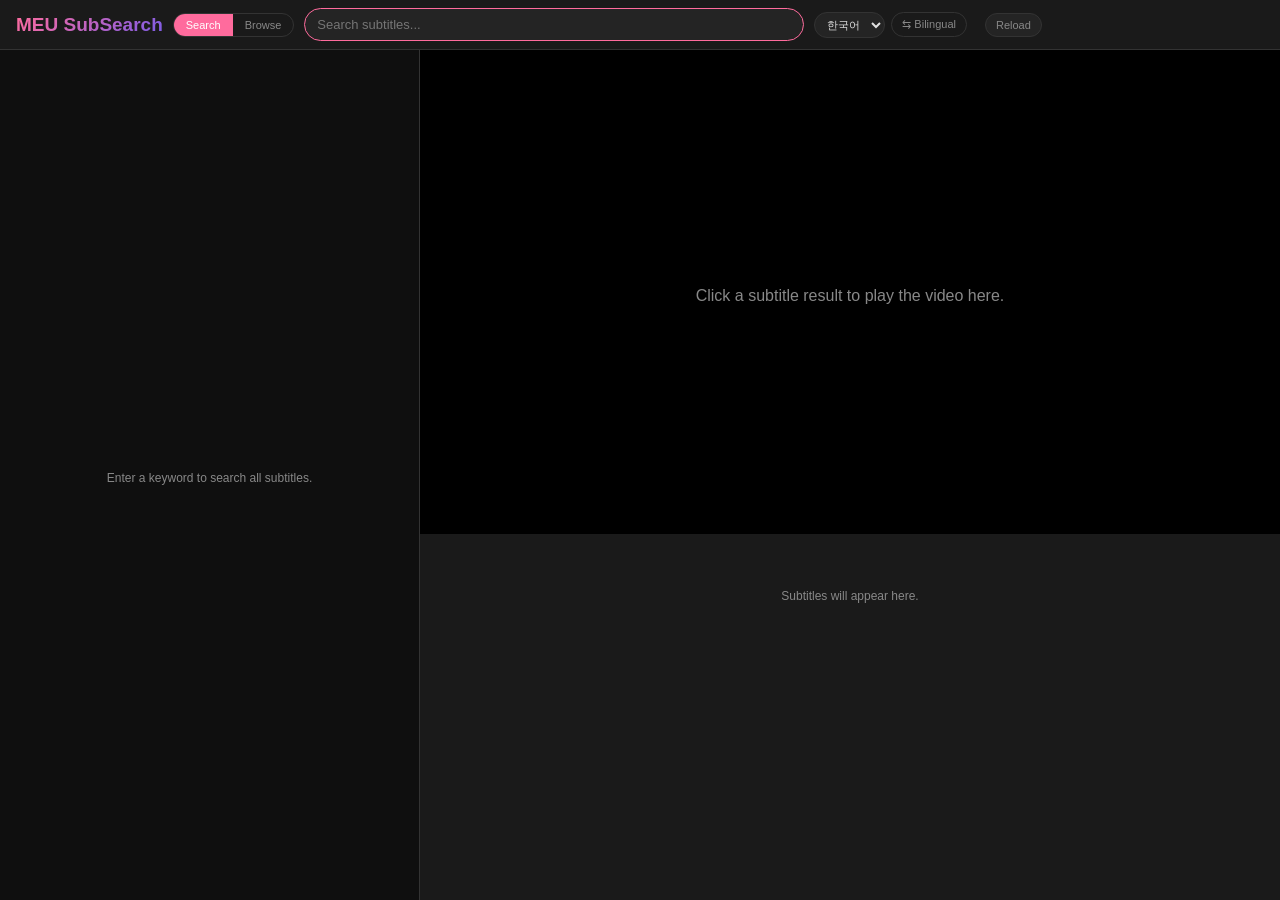
==== index.html @ 916ced96 "更新主项目" ====
<!DOCTYPE html>
<html lang="ko">
<head>
<meta charset="UTF-8">
<meta name="viewport" content="width=device-width, initial-scale=1.0">
<title>MEU Live Subtitle Search</title>
<style>
/* ===== Reset & Base ===== */
*,*::before,*::after{box-sizing:border-box;margin:0;padding:0}
:root{
  --bg:#0f0f0f;--surface:#1a1a1a;--surface2:#242424;
  --border:#333;--text:#e0e0e0;--text-dim:#888;
  --accent:#ff6b9d;--accent2:#7c5ce7;--accent3:#e74c3c;
  --highlight:rgba(255,107,157,0.35);--highlight-current:rgba(124,92,231,0.4);
  --font:-apple-system,BlinkMacSystemFont,'Segoe UI','Noto Sans KR',sans-serif;
}
html,body{height:100%;overflow:hidden}
body{font-family:var(--font);background:var(--bg);color:var(--text);display:flex;flex-direction:column}

/* ===== Header ===== */
.header{
  background:var(--surface);border-bottom:1px solid var(--border);
  padding:8px 16px;display:flex;align-items:center;gap:10px;flex-shrink:0;z-index:10;flex-wrap:wrap;
}
.header .logo{
  font-size:19px;font-weight:800;
  background:linear-gradient(135deg,var(--accent),var(--accent2));
  -webkit-background-clip:text;-webkit-text-fill-color:transparent;white-space:nowrap;
}
/* Mode toggle */
.mode-toggle{display:flex;border-radius:16px;overflow:hidden;border:1px solid var(--border);flex-shrink:0}
.mode-btn{padding:5px 12px;background:transparent;border:none;color:var(--text-dim);cursor:pointer;font-size:11px;font-family:var(--font);transition:all 0.2s}
.mode-btn.active{background:var(--accent);color:#fff}
.mode-btn:not(.active):hover{color:var(--text)}
/* Search */
.search-wrap{flex:1;position:relative;max-width:500px;min-width:160px}
.search-wrap input{
  width:100%;padding:8px 36px 8px 12px;border:1px solid var(--border);border-radius:20px;
  background:var(--surface2);color:var(--text);font-size:13px;font-family:var(--font);
  outline:none;transition:border-color 0.2s;
}
.search-wrap input:focus{border-color:var(--accent)}
.search-wrap .clear-btn{
  position:absolute;right:6px;top:50%;transform:translateY(-50%);
  background:none;border:none;color:var(--text-dim);font-size:15px;cursor:pointer;padding:4px 6px;display:none;
}
.search-wrap .clear-btn.visible{display:block}
.search-wrap .clear-btn:hover{color:var(--text)}
/* Language controls */
.lang-controls{display:flex;align-items:center;gap:6px;flex-shrink:0}
.lang-controls select,.lang-controls button{
  padding:5px 8px;border:1px solid var(--border);border-radius:14px;
  background:var(--surface2);color:var(--text);font-size:11px;font-family:var(--font);cursor:pointer;
}
.lang-controls select:focus{outline:none;border-color:var(--accent)}
.bilingual-toggle{
  display:flex;align-items:center;gap:3px;font-size:11px;color:var(--text-dim);cursor:pointer;user-select:none;
  padding:5px 10px;border:1px solid var(--border);border-radius:14px;transition:all 0.2s;
}
.bilingual-toggle.active{background:var(--accent2);color:#fff;border-color:var(--accent2)}
.bilingual-toggle input{display:none}
.header-right{display:flex;align-items:center;gap:8px;flex-shrink:0}
.result-count{font-size:11px;color:var(--text-dim);white-space:nowrap}
.btn-reload{
  background:var(--surface2);border:1px solid var(--border);color:var(--text-dim);
  padding:5px 10px;border-radius:14px;cursor:pointer;font-size:11px;font-family:var(--font);
  transition:all 0.2s;white-space:nowrap;
}
.btn-reload:hover{color:var(--text);border-color:var(--accent)}

/* ===== Main Layout ===== */
.main{flex:1;display:flex;overflow:hidden}

/* ===== Results Panel ===== */
.results-panel{width:420px;min-width:280px;border-right:1px solid var(--border);display:flex;flex-direction:column;background:var(--bg);overflow:hidden;min-height:0}
.results-list{flex:1;overflow-y:auto;padding:4px 0}
.results-list::-webkit-scrollbar{width:5px}
.results-list::-webkit-scrollbar-thumb{background:var(--border);border-radius:3px}
.video-group{border-bottom:1px solid var(--border)}
.video-group:last-child{border-bottom:none}
.video-group-header{
  padding:7px 12px;display:flex;align-items:center;gap:8px;cursor:pointer;
  background:var(--surface);position:sticky;top:0;z-index:2;transition:background 0.15s;
}
.video-group-header:hover{background:var(--surface2)}
.video-group-header .thumb{width:40px;height:30px;border-radius:3px;object-fit:cover;flex-shrink:0;background:var(--surface2)}
.video-group-header .vtitle{
  flex:1;font-size:12px;font-weight:600;line-height:1.3;
  display:-webkit-box;-webkit-line-clamp:2;-webkit-box-orient:vertical;overflow:hidden;
}
.video-group-header .vcount{font-size:10px;color:var(--text-dim);flex-shrink:0}
.video-group-header .expand-icon{font-size:9px;color:var(--text-dim);transition:transform 0.2s;flex-shrink:0}
.video-group.expanded .expand-icon{transform:rotate(180deg)}
.sub-items{display:none}
.video-group.expanded .sub-items{display:block}
.sub-item{
  padding:6px 12px 6px 20px;cursor:pointer;border-left:3px solid transparent;
  transition:background 0.1s,border-color 0.1s;font-size:12px;line-height:1.5;
}
.sub-item:hover{background:var(--surface2)}
.sub-item.active{background:var(--surface2);border-left-color:var(--accent)}
.sub-item .sub-time{display:inline-block;color:var(--accent);font-weight:600;margin-right:5px;font-size:10px;min-width:44px;cursor:pointer}
.sub-item .sub-time:hover{text-decoration:underline}
.sub-item .sub-text mark{background:var(--highlight);color:var(--text);border-radius:2px;padding:0 1px}
.empty-state{
  display:flex;flex-direction:column;align-items:center;justify-content:center;
  height:100%;color:var(--text-dim);text-align:center;padding:40px;
}
.empty-state .icon{font-size:38px;margin-bottom:8px}
.empty-state p{font-size:12px;line-height:1.6}

/* ===== Browse View ===== */
.browse-view{flex:1;display:flex;flex-direction:column;overflow-y:auto}
.browse-toolbar{
  padding:8px 12px;display:flex;gap:8px;align-items:center;flex-shrink:0;
  border-bottom:1px solid var(--border);flex-wrap:wrap;
  background:var(--surface);position:sticky;top:0;z-index:3;
}
.browse-toolbar select,.browse-toolbar label{
  font-size:11px;font-family:var(--font);color:var(--text);
  background:var(--surface2);border:1px solid var(--border);
  border-radius:8px;padding:5px 10px;cursor:pointer;
}
.browse-toolbar select:focus{outline:none;border-color:var(--accent)}
.filter-check{display:flex;align-items:center;gap:4px;cursor:pointer;user-select:none}
.filter-check input{accent-color:var(--accent)}
.video-grid{
  padding:8px;
  display:grid;grid-template-columns:repeat(auto-fill,minmax(170px,1fr));
  gap:10px;align-content:start;
  flex-shrink:0;
}
.video-grid::-webkit-scrollbar{width:5px}
.video-grid::-webkit-scrollbar-thumb{background:var(--border);border-radius:3px}
.video-card{
  background:var(--surface);border:1px solid var(--border);
  border-radius:10px;overflow:hidden;cursor:pointer;
  transition:border-color 0.2s,transform 0.15s;
}
.video-card:hover{border-color:var(--accent);transform:translateY(-2px)}
.video-card .card-thumb{width:100%;aspect-ratio:16/9;object-fit:cover;background:var(--surface2);display:block;min-height:90px}
.video-card .card-body{padding:8px 10px}
.video-card .card-title{
  font-size:12px;font-weight:600;line-height:1.3;
  display:-webkit-box;-webkit-line-clamp:2;-webkit-box-orient:vertical;overflow:hidden;margin-bottom:5px;
}
.video-card .card-meta{font-size:10px;color:var(--text-dim);display:flex;gap:6px;align-items:center;flex-wrap:wrap}

/* ===== Language Badges ===== */
.lang-badge{
  display:inline-block;font-size:9px;padding:1px 5px;border-radius:3px;
  margin-right:4px;font-weight:700;vertical-align:middle;line-height:1.4;
}
.lang-badge.ko{background:rgba(255,107,157,0.25);color:var(--accent)}
.lang-badge.en{background:rgba(124,92,231,0.25);color:var(--accent2)}
.lang-badge.ja{background:rgba(231,76,60,0.25);color:var(--accent3)}
.lang-badge.zh{background:rgba(46,204,113,0.25);color:#2ecc71}

/* ===== Video Panel ===== */
.video-panel{flex:1;display:flex;flex-direction:column;background:#000;min-width:0}
.player-container{position:relative;width:100%;aspect-ratio:16/9;max-height:55vh;background:#000;flex-shrink:0}
.player-container iframe{position:absolute;top:0;left:0;width:100%;height:100%;border:none}
.player-placeholder{
  position:absolute;inset:0;display:flex;flex-direction:column;
  align-items:center;justify-content:center;color:var(--text-dim);gap:8px;pointer-events:none;
}
.player-placeholder .icon{font-size:42px}
.video-info-bar{
  padding:7px 16px;background:var(--surface2);font-size:11px;font-weight:600;
  display:none;align-items:center;gap:6px;flex-shrink:0;
}
.video-info-bar.visible{display:flex}
.video-info-bar .thumb-sm{width:32px;height:24px;border-radius:3px;object-fit:cover;flex-shrink:0}
.video-info-bar span{flex:1;overflow:hidden;text-overflow:ellipsis;white-space:nowrap}
.local-subtitle-search{
  width:180px;max-width:36%;padding:5px 8px;border:1px solid var(--border);border-radius:6px;
  background:var(--surface);color:var(--text);font-size:11px;font-family:var(--font);
}
.local-subtitle-search:focus{outline:none;border-color:var(--accent)}
.local-subtitle-search.hidden{display:none}
.subtitle-overlay{
  flex:1;overflow-y:auto;padding:12px 18px;background:var(--surface);font-size:13px;line-height:1.7;
}
.subtitle-overlay::-webkit-scrollbar{width:5px}
.subtitle-overlay::-webkit-scrollbar-thumb{background:var(--border);border-radius:3px}
.subtitle-overlay .sub-line{
  padding:4px 8px;border-radius:5px;cursor:pointer;transition:background 0.1s;
  border-left:3px solid transparent;
}
.subtitle-overlay .sub-line:hover{background:var(--surface2)}
.subtitle-overlay .sub-line.current{background:var(--highlight-current);font-weight:600}
.subtitle-overlay .sub-line.ko{border-left-color:var(--accent)}
.subtitle-overlay .sub-line.en{border-left-color:var(--accent2)}
.subtitle-overlay .sub-line.ja{border-left-color:var(--accent3)}
.sub-line.zh{border-left-color:#2ecc71}
.subtitle-overlay .sub-line .stime{
  color:var(--text-dim);font-size:10px;margin-right:6px;font-variant-numeric:tabular-nums;
}
.subtitle-overlay .sub-line mark{background:var(--highlight);color:var(--text);border-radius:2px;padding:0 1px}
.no-subs-hint{text-align:center;color:var(--text-dim);padding:40px;font-size:12px}

/* ===== Loading Overlay ===== */
.loading-overlay{
  position:fixed;inset:0;z-index:9999;display:flex;align-items:center;justify-content:center;
  background:var(--bg);font-family:var(--font);
}
.loading-overlay .inner{text-align:center;color:var(--text-dim);max-width:400px}
.loading-overlay .spinner{
  width:36px;height:36px;margin:0 auto 10px;
  border:3px solid var(--border);border-top-color:var(--accent);
  border-radius:50%;animation:spin 0.8s linear infinite;
}
@keyframes spin{to{transform:rotate(360deg)}}
.loading-overlay .progress-bar{width:100%;height:4px;background:var(--surface2);border-radius:2px;margin-top:8px;overflow:hidden}
.loading-overlay .progress-fill{height:100%;background:var(--accent);border-radius:2px;transition:width 0.2s}

/* ===== Responsive ===== */
@media(max-width:768px){
  .main{flex-direction:column}
  .results-panel{width:100%;min-width:0;max-height:38vh;border-right:none;border-bottom:1px solid var(--border)}
  .player-container{max-height:32vh}
  .header{padding:6px 8px;gap:6px}
  .header .logo{font-size:15px}
  .subtitle-overlay{max-height:22vh}
  .results-panel{max-height:38vh;min-height:0;overflow:hidden}
  .browse-view{overflow-y:auto}
  .video-grid{grid-template-columns:repeat(auto-fill,minmax(140px,1fr));flex-shrink:0}
}
</style>
</head>
<body>

<div class="header">
  <div class="logo">MEU SubSearch</div>
  <div class="mode-toggle">
    <button class="mode-btn active" data-mode="search" id="modeSearchBtn">Search</button>
    <button class="mode-btn" data-mode="browse" id="modeBrowseBtn">Browse</button>
  </div>
  <div class="search-wrap" id="searchWrap">
    <input type="text" id="searchInput" placeholder="Search subtitles..." autocomplete="off" disabled>
    <button class="clear-btn" id="clearBtn" title="Clear">✕</button>
  </div>
  <div class="lang-controls">
    <select id="langSelect"><option value="ko">한국어</option></select>
    <label class="bilingual-toggle" id="bilingualToggle" title="Bilingual mode">
      <input type="checkbox" id="bilingualCheck">⇆ Bilingual
    </label>
    <select id="bilingualLangSelect" style="display:none"><option value="en">English</option></select>
  </div>
  <div class="header-right">
    <span class="result-count" id="resultCount"></span>
    <button class="btn-reload" id="btnReload" title="Reload all data">Reload</button>
  </div>
</div>

<div class="main">
  <!-- Results Panel -->
  <div class="results-panel" id="resultsPanel">
    <div class="empty-state" id="emptyState">
      <div class="icon"></div>
      <p>Enter a keyword to search all subtitles.</p>
    </div>
    <div class="results-list" id="resultsList" style="display:none"></div>
    <div class="browse-view" id="browseView" style="display:none">
      <div class="browse-toolbar">
        <select id="browseSort"><option value="newest">Newest</option><option value="title">Title</option></select>
        <label class="filter-check"><input type="checkbox" id="filterHasSubs"> <span id="filterHasSubsLabel">With subtitles only</span></label>
        <select id="filterLang"><option value="">All languages</option><option value="ko">한국어</option><option value="en">English</option><option value="ja">日本語</option><option value="zh">中文</option></select>
      </div>
      <div class="video-grid" id="videoGrid"></div>
    </div>
  </div>

  <!-- Video Panel -->
  <div class="video-panel" id="videoPanel">
    <div class="player-container" id="playerContainer">
      <div class="player-placeholder" id="playerPlaceholder">
        <div class="icon"></div>
        <p>검색 결과에서 자막을 클릭하면<br>영상이 여기에 재생됩니다</p>
      </div>
    </div>
    <div class="video-info-bar" id="videoInfoBar">
      <img class="thumb-sm" id="videoInfoThumb" src="" onerror="this.style.display='none'">
      <span id="videoInfoTitle"></span>
      <input class="local-subtitle-search hidden" id="localSubtitleSearch" type="text" autocomplete="off" placeholder="Search in this subtitle">
    </div>
    <div class="subtitle-overlay" id="subtitleOverlay">
      <div class="no-subs-hint">자막이 여기에 표시됩니다</div>
    </div>
  </div>
</div>

<!-- Loading overlay -->
<div class="loading-overlay" id="loadingOverlay">
  <div class="inner">
    <div class="spinner"></div>
    <p>자막 데이터 로딩 중...</p>
    <p style="font-size:10px;margin-top:2px" id="loadingDetail"></p>
    <div class="progress-bar"><div class="progress-fill" id="progressFill" style="width:0%"></div></div>
  </div>
</div>

<script>
// ===== SRT Parser (client-side) =====
function parseSRT(text){
  var blocks=text.trim().split(/\n\s*\n/),subs=[];
  for(var i=0;i<blocks.length;i++){
    var lines=blocks[i].trim().split('\n');
    if(lines.length<2)continue;
    var m=lines[1].match(/(\d{2}):(\d{2}):(\d{2})[,.](\d{3})\s*-->\s*(\d{2}):(\d{2}):(\d{2})[,.](\d{3})/);
    if(!m)continue;
    var start=parseInt(m[1])*3600+parseInt(m[2])*60+parseInt(m[3])+parseInt(m[4])/1000;
    var end=parseInt(m[5])*3600+parseInt(m[6])*60+parseInt(m[7])+parseInt(m[8])/1000;
    subs.push({start:Math.round(start*1000)/1000,end:Math.round(end*1000)/1000,text:lines.slice(2).join('\n').trim()});
  }
  return subs;
}

// ===== Global State =====
var videos=[];       // [{videoId,title,duration,subtitles:{"ko":[...],"en":[...]}}]
var searchIndex=[];  // [{v,s,lang,start,text}]
var dataReady=false;
var currentQuery='',localSubtitleQuery='',currentVideoIdx=-1,currentSubIdx=-1,currentResults=[];
var currentLang='ko',bilingualMode=false,bilingualLang='en';
var currentMode='search';
var player=null,playerReady=false,syncInterval=null,pendingPlay=null;

// ===== DOM Ref =====
var searchInput=document.getElementById('searchInput');
var clearBtn=document.getElementById('clearBtn');
var resultCount=document.getElementById('resultCount');
var resultsList=document.getElementById('resultsList');
var emptyState=document.getElementById('emptyState');
var browseView=document.getElementById('browseView');
var searchWrap=document.getElementById('searchWrap');
var playerPlaceholder=document.getElementById('playerPlaceholder');
var subtitleOverlay=document.getElementById('subtitleOverlay');
var loadingOverlay=document.getElementById('loadingOverlay');
var progressFill=document.getElementById('progressFill');
var loadingDetail=document.getElementById('loadingDetail');
var langSelect=document.getElementById('langSelect');
var bilingualToggle=document.getElementById('bilingualToggle');
var bilingualCheck=document.getElementById('bilingualCheck');
var bilingualLangSelect=document.getElementById('bilingualLangSelect');
var localSubtitleSearch=document.getElementById('localSubtitleSearch');

// ===== Language Config =====
var SUPPORTED_UI_LANGS=['ko','ja','zh','en'];
function detectUiLang(){
  var raw=(navigator.language||navigator.userLanguage||'en').toLowerCase();
  if(raw.indexOf('ko')===0)return'ko';
  if(raw.indexOf('ja')===0)return'ja';
  if(raw.indexOf('zh')===0)return'zh';
  return'en';
}
var UI_LANG=detectUiLang();
document.documentElement.lang=UI_LANG;
var UI_TEXT={
  en:{
    app:'MEU SubSearch',search:'Search',browse:'Browse',searchPlaceholder:'Search subtitles...',
    reload:'Reload',bilingual:'Bilingual',empty:'Enter a keyword to search all subtitles.',
    playerEmpty:'Click a subtitle result to play the video here.',
    subsEmpty:'Subtitles will appear here.',noVideoSubs:'This video has no subtitle data.',
    noResults:'No results for "{query}"',results:'{count} results',newest:'Newest',title:'Title',
    withSubsOnly:'With subtitles only',allLanguages:'All languages',noVideos:'No videos match the filters.',
    loadingMapping:'Loading mapping.json...',loadingSubs:'Loading subtitles...',localSearch:'Search in this subtitle',
    noLocalResults:'No matching lines in this subtitle.'
  },
  ko:{
    app:'MEU 자막 검색',search:'검색',browse:'둘러보기',searchPlaceholder:'자막 검색...',
    reload:'새로고침',bilingual:'이중 자막',empty:'검색어를 입력하면 전체 자막에서 찾아드립니다.',
    playerEmpty:'검색 결과에서 자막을 클릭하면 영상이 여기에 재생됩니다.',
    subsEmpty:'자막이 여기에 표시됩니다.',noVideoSubs:'이 영상은 자막 데이터가 없습니다.',
    noResults:'"{query}"에 대한 검색 결과가 없습니다',results:'{count}개 결과',newest:'최신순',title:'제목순',
    withSubsOnly:'자막 있는 영상만',allLanguages:'모든 언어',noVideos:'조건에 맞는 영상이 없습니다.',
    loadingMapping:'mapping.json 로딩 중...',loadingSubs:'자막 로딩 중...',localSearch:'현재 자막에서 검색',
    noLocalResults:'현재 자막에서 일치하는 줄이 없습니다.'
  },
  ja:{
    app:'MEU 字幕検索',search:'検索',browse:'一覧',searchPlaceholder:'字幕を検索...',
    reload:'再読み込み',bilingual:'二言語字幕',empty:'キーワードを入力すると、全字幕から検索します。',
    playerEmpty:'検索結果の字幕をクリックすると、ここで動画を再生します。',
    subsEmpty:'字幕はここに表示されます。',noVideoSubs:'この動画には字幕データがありません。',
    noResults:'「{query}」の検索結果はありません',results:'{count} 件',newest:'新しい順',title:'タイトル順',
    withSubsOnly:'字幕ありのみ',allLanguages:'すべての言語',noVideos:'条件に一致する動画がありません。',
    loadingMapping:'mapping.json を読み込み中...',loadingSubs:'字幕を読み込み中...',localSearch:'この字幕内を検索',
    noLocalResults:'この字幕内に一致する行がありません。'
  },
  zh:{
    app:'MEU 字幕搜索',search:'搜索',browse:'浏览',searchPlaceholder:'搜索字幕...',
    reload:'刷新',bilingual:'双语字幕',empty:'输入关键词后，会在全部字幕中搜索。',
    playerEmpty:'点击搜索结果中的字幕后，视频会在这里播放。',
    subsEmpty:'字幕会显示在这里。',noVideoSubs:'这个视频没有字幕数据。',
    noResults:'没有找到“{query}”的结果',results:'{count} 条结果',newest:'最新',title:'标题',
    withSubsOnly:'仅显示有字幕的视频',allLanguages:'所有语言',noVideos:'没有符合条件的视频。',
    loadingMapping:'正在加载 mapping.json...',loadingSubs:'正在加载字幕...',localSearch:'在当前字幕中搜索',
    noLocalResults:'当前字幕里没有匹配的行。'
  }
};
function t(key,vars){
  var str=(UI_TEXT[UI_LANG]&&UI_TEXT[UI_LANG][key])||UI_TEXT.en[key]||key;
  vars=vars||{};
  return str.replace(/\{(\w+)\}/g,function(_,k){return vars[k]!==undefined?vars[k]:''});
}
function setText(id,text){var el=document.getElementById(id);if(el)el.textContent=text;}
function setPlaceholder(id,text){var el=document.getElementById(id);if(el)el.placeholder=text;}
function applyUiText(){
  var logo=document.querySelector('.logo');if(logo)logo.textContent=t('app');
  setText('modeSearchBtn',t('search'));setText('modeBrowseBtn',t('browse'));
  setPlaceholder('searchInput',t('searchPlaceholder'));
  var reload=document.getElementById('btnReload');if(reload){reload.textContent=t('reload');reload.title=t('reload');}
  var bil=document.getElementById('bilingualToggle');if(bil){bil.childNodes[1].nodeValue=' '+t('bilingual');}
  var emptyP=emptyState&&emptyState.querySelector('p');if(emptyP)emptyP.textContent=t('empty');
  var playerP=playerPlaceholder&&playerPlaceholder.querySelector('p');if(playerP)playerP.textContent=t('playerEmpty');
  subtitleOverlay.innerHTML='<div class="no-subs-hint">'+t('subsEmpty')+'</div>';
  setPlaceholder('localSubtitleSearch',t('localSearch'));
  var browseSort=document.getElementById('browseSort');
  if(browseSort){browseSort.options[0].textContent=t('newest');browseSort.options[1].textContent=t('title');}
  setText('filterHasSubsLabel',t('withSubsOnly'));
  var filterLang=document.getElementById('filterLang');if(filterLang)filterLang.options[0].textContent=t('allLanguages');
}
var LANG_LABELS={ko:'한국어',en:'English',ja:'日本語',zh:'中文'};
var LANG_COLORS={ko:'var(--accent)',en:'var(--accent2)',ja:'var(--accent3)',zh:'#2ecc71'};
currentLang=SUPPORTED_UI_LANGS.indexOf(UI_LANG)>=0?UI_LANG:'en';
bilingualLang=currentLang==='en'?'ko':'en';

function subtitleFileUrl(filename){
  return './'+filename.split('/').map(encodeURIComponent).join('/');
}

// ===== Data Loading =====
function loadData(){
  dataReady=false;searchInput.disabled=true;
  loadingOverlay.style.display='flex';progressFill.style.width='0%';
  loadingDetail.textContent=t('loadingMapping');

  fetch('mapping.json?t='+Date.now())
    .then(function(r){return r.json()})
    .then(function(mapping){
      var vlist=mapping.videos;
      videos=new Array(vlist.length);

      // Count total SRT files to fetch
      var toFetch=[];
      for(var i=0;i<vlist.length;i++){
        var v=vlist[i];
        // Support both new (subtitles dict) and legacy (srtFile string) formats
        var subs=v.subtitles||{};
        if(!subs.ko&&!subs.en&&!subs.ja&&v.srtFile){
          subs={ko:v.srtFile}; // Legacy fallback
        }
        videos[i]={videoId:v.videoId,title:v.title,duration:v.duration||0,subtitles:{}};
        var langs=Object.keys(subs);
        for(var j=0;j<langs.length;j++){
          toFetch.push({vIdx:i,lang:langs[j],file:subs[langs[j]]});
        }
      }

      var total=toFetch.length,loaded=0;
      loadingDetail.textContent='0 / '+total+' files';

      if(total===0){finishLoading();return;}

      // Fetch all SRTs in parallel
      var promises=[];
      for(var i=0;i<toFetch.length;i++){
        (function(item){
          var p=fetch(subtitleFileUrl(item.file)+'?t='+Date.now())
            .then(function(r){if(!r.ok)throw Error('HTTP '+r.status);return r.text()})
            .then(function(txt){
              videos[item.vIdx].subtitles[item.lang]=parseSRT(txt);
              loaded++;
              progressFill.style.width=Math.round(loaded/total*100)+'%';
              loadingDetail.textContent=loaded+' / '+total+' files';
            })
            .catch(function(err){
              console.warn('Failed:',item.file,err);loaded++;
              progressFill.style.width=Math.round(loaded/total*100)+'%';
              loadingDetail.textContent=loaded+' / '+total+' files';
            });
          promises.push(p);
        })(toFetch[i]);
      }
      return Promise.all(promises);
    })
    .then(function(){finishLoading()})
    .catch(function(err){loadingDetail.textContent='Error: '+err.message;setTimeout(loadData,3000)});
}

function finishLoading(){
  // Build search index across ALL languages
  searchIndex=[];
  for(var vi=0;vi<videos.length;vi++){
    var langs=Object.keys(videos[vi].subtitles);
    for(var li=0;li<langs.length;li++){
      var lang=langs[li],subs=videos[vi].subtitles[lang];
      for(var si=0;si<subs.length;si++){
        searchIndex.push({v:vi,s:si,lang:lang,start:subs[si].start,text:subs[si].text});
      }
    }
  }

  // Count stats
  var withSubs=0,langCounts={};
  for(var i=0;i<videos.length;i++){
    var ls=Object.keys(videos[i].subtitles);
    if(ls.length>0)withSubs++;
    for(var j=0;j<ls.length;j++){langCounts[ls[j]]=(langCounts[ls[j]]||0)+1;}
  }
  console.log('MEU SubSearch: '+videos.length+' videos, '+withSubs+' with subs, '+searchIndex.length+' entries');
  console.log('Languages:',JSON.stringify(langCounts));

  // Update language selector
  populateLangSelects();

  dataReady=true;searchInput.disabled=false;searchInput.focus();
  loadingOverlay.style.display='none';
  showEmptyState();
}

function populateLangSelects(){
  // Collect available languages
  var avail={};
  for(var i=0;i<videos.length;i++){
    var ls=Object.keys(videos[i].subtitles);
    for(var j=0;j<ls.length;j++)avail[ls[j]]=true;
  }
  var langs=Object.keys(avail);
  if(!avail[currentLang]&&langs.length>0)currentLang=langs[0];
  if(!avail[bilingualLang]||bilingualLang===currentLang){
    bilingualLang=langs.filter(function(l){return l!==currentLang})[0]||currentLang;
  }

  // Primary language select
  langSelect.innerHTML='';
  for(var i=0;i<langs.length;i++){
    var opt=document.createElement('option');
    opt.value=langs[i];opt.textContent=LANG_LABELS[langs[i]]||langs[i];
    if(langs[i]===currentLang)opt.selected=true;
    langSelect.appendChild(opt);
  }

  // Bilingual secondary language select
  bilingualLangSelect.innerHTML='';
  for(var i=0;i<langs.length;i++){
    if(langs[i]===currentLang)continue;
    var opt=document.createElement('option');
    opt.value=langs[i];opt.textContent=LANG_LABELS[langs[i]]||langs[i];
    if(langs[i]===bilingualLang)opt.selected=true;
    bilingualLangSelect.appendChild(opt);
  }
  if(bilingualLangSelect.options.length===0){
    // All langs are ko, no bilingual possible
    bilingualToggle.style.display='none';
  }else{
    bilingualToggle.style.display='';
  }

  langSelect.value=currentLang;
  bilingualLangSelect.value=bilingualLang;
}

// ===== YouTube IFrame API =====
var tag=document.createElement('script');
tag.src='https://www.youtube.com/iframe_api';
document.getElementsByTagName('script')[0].parentNode.insertBefore(tag,document.getElementsByTagName('script')[0]);
window.onYouTubeIframeAPIReady=function(){
  player=new YT.Player('playerContainer',{
    height:'100%',width:'100%',videoId:'',
    playerVars:{autoplay:0,controls:1,rel:0,modestbranding:1},
    events:{onReady:onPlayerReady,onStateChange:onPlayerStateChange}
  });
};
function onPlayerReady(){
  playerReady=true;
  if(pendingPlay){var p=pendingPlay;pendingPlay=null;playAt(p.vIdx,p.sIdx,p.startTime,p.lang);}
}
function onPlayerStateChange(e){if(e.data===YT.PlayerState.PLAYING)startSync();else stopSync();}

// ===== Subtitle Sync =====
function startSync(){stopSync();syncInterval=setInterval(syncSubtitle,250);}
function stopSync(){if(syncInterval){clearInterval(syncInterval);syncInterval=null;}}

function syncSubtitle(){
  if(!player||!playerReady||currentVideoIdx<0)return;
  try{
    var ct=player.getCurrentTime();
    var subs=videos[currentVideoIdx].subtitles[currentLang];
    if(!subs||subs.length===0)return;
    var lo=0,hi=subs.length-1,best=-1;
    while(lo<=hi){var mid=(lo+hi)>>1;if(subs[mid].start<=ct){best=mid;lo=mid+1}else hi=mid-1}
    if(best!==currentSubIdx){currentSubIdx=best;highlightCurrentSubtitle();scrollToCurrentSubtitle();}
  }catch(e){}
}

function highlightCurrentSubtitle(){
  var lines=subtitleOverlay.querySelectorAll('.sub-line');
  for(var i=0;i<lines.length;i++)lines[i].classList.toggle('current',parseInt(lines[i].dataset.idx)===currentSubIdx&&lines[i].dataset.lang===currentLang);
  var items=resultsList.querySelectorAll('.sub-item');
  for(var i=0;i<items.length;i++){
    var v=parseInt(items[i].dataset.v),s=parseInt(items[i].dataset.s);
    items[i].classList.toggle('active',v===currentVideoIdx&&s===currentSubIdx);
  }
}

function scrollToCurrentSubtitle(){
  if(currentSubIdx<0)return;
  var line=subtitleOverlay.querySelector('.sub-line.current');
  if(line)line.scrollIntoView({block:'center',behavior:'smooth'});
}

// ===== Search =====
function doSearch(query){
  if(!dataReady)return;
  query=query.trim().toLowerCase();currentQuery=query;
  if(!query){showEmptyState();clearBtn.classList.remove('visible');resultCount.textContent='';return;}
  clearBtn.classList.add('visible');
  var results=[],terms=query.split(/\s+/).filter(function(t){return t.length>0});
  for(var i=0;i<searchIndex.length;i++){
    var text=searchIndex[i].text.toLowerCase(),ok=true;
    for(var j=0;j<terms.length;j++){if(text.indexOf(terms[j])===-1){ok=false;break}}
    if(ok)results.push(searchIndex[i]);
  }
  currentResults=results;
  renderResults(results,terms);
}

function renderResults(results,terms){
  if(results.length===0){
    emptyState.style.display='flex';resultsList.style.display='none';
    emptyState.querySelector('.icon').textContent='';
    emptyState.querySelector('p').textContent=t('noResults',{query:currentQuery});
    resultCount.textContent=t('results',{count:'0'});return;
  }
  emptyState.style.display='none';resultsList.style.display='block';
  resultCount.textContent=t('results',{count:results.length.toLocaleString()});

  var groups={};
  for(var i=0;i<results.length;i++){
    var v=results[i].v;if(!groups[v])groups[v]=[];groups[v].push(results[i]);
  }
  var sorted=Object.entries(groups).sort(function(a,b){return b[1].length-a[1].length});
  var html='';
  for(var gi=0;gi<sorted.length;gi++){
    var vIdx=parseInt(sorted[gi][0]),entries=sorted[gi][1],video=videos[vIdx];
    var thumb='https://i.ytimg.com/vi/'+video.videoId+'/hqdefault.jpg';
    var show=Math.min(entries.length,30),more=entries.length>30;
    html+='<div class="video-group expanded" data-v="'+vIdx+'">';
    html+='<div class="video-group-header" onclick="event.stopPropagation();toggleGroup(this.parentElement)">';
    html+='<img class="thumb" src="'+thumb+'" loading="lazy" onerror="this.style.display=\'none\'" onclick="event.stopPropagation();loadVideoSubtitles('+vIdx+')" title="Load subtitles">';
    html+='<span class="vtitle" onclick="event.stopPropagation();loadVideoSubtitles('+vIdx+')" title="Load subtitles">'+escHtml(video.title)+'</span>';
    html+='<span class="vcount">'+entries.length+'</span>';
    html+='<span class="expand-icon">▼</span></div><div class="sub-items">';
    for(var i=0;i<show;i++)html+=renderSubItem(entries[i],terms);
    if(more)html+='<div class="sub-item" style="color:var(--text-dim);cursor:default">... and '+(entries.length-show)+' more</div>';
    html+='</div></div>';
  }
  resultsList.innerHTML=html;
}

function renderSubItem(entry,terms){
  return '<div class="sub-item" data-v="'+entry.v+'" data-s="'+entry.s+'" data-lang="'+entry.lang+'" onclick="playAt('+entry.v+','+entry.s+','+entry.start+',\''+entry.lang+'\')">'+
    '<span class="sub-time">'+formatTime(entry.start)+'</span>'+
    '<span class="lang-badge '+entry.lang+'">'+entry.lang.toUpperCase()+'</span>'+
    '<span class="sub-text">'+highlightTerms(entry.text,terms)+'</span></div>';
}

// ===== Video Playback =====
function playAt(vIdx,sIdx,startTime,lang){
  var video=videos[vIdx];if(!video||!video.videoId)return;
  if(lang&&videos[vIdx].subtitles[lang])currentLang=lang;
  currentVideoIdx=vIdx;currentSubIdx=sIdx;
  localSubtitleSearch.value=localSubtitleQuery;

  if(!player||!playerReady){pendingPlay={vIdx:vIdx,sIdx:sIdx,startTime:startTime,lang:lang};playerPlaceholder.style.display='none';renderSubtitles(vIdx);updateVideoInfo(video);return;}
  try{
    var vd=player.getVideoData?player.getVideoData():null;
    if(vd&&vd.video_id===video.videoId){player.seekTo(startTime,true);player.playVideo();}
    else player.loadVideoById({videoId:video.videoId,startSeconds:startTime,suggestedQuality:'default'});
  }catch(e){player.loadVideoById({videoId:video.videoId,startSeconds:startTime,suggestedQuality:'default'});}
  playerPlaceholder.style.display='none';
  renderSubtitles(vIdx);
  setTimeout(function(){highlightCurrentSubtitle();scrollToCurrentSubtitle();},400);
  updateVideoInfo(video);
}

function loadVideoSubtitles(vIdx,lang){
  var video=videos[vIdx];if(!video)return;
  if(lang)currentLang=lang;
  currentVideoIdx=vIdx;currentSubIdx=-1;
  localSubtitleQuery='';
  localSubtitleSearch.value='';
  if(player&&playerReady){try{player.loadVideoById({videoId:video.videoId,startSeconds:0,suggestedQuality:'default'});}catch(e){}}
  playerPlaceholder.style.display='none';
  renderSubtitles(vIdx);
  updateVideoInfo(video);
}

function renderSubtitles(vIdx){
  var subs=videos[vIdx].subtitles[currentLang];
  if(!subs||subs.length===0){
    // Try to find any available language
    var avail=Object.keys(videos[vIdx].subtitles);
    if(avail.length>0){currentLang=avail[0];subs=videos[vIdx].subtitles[currentLang];}
    else{subtitleOverlay.innerHTML='<div class="no-subs-hint">'+t('noVideoSubs')+'</div>';return;}
  }

  if(bilingualMode){
    renderBilingualSubtitles(vIdx);return;
  }

  var globalTerms=currentQuery?currentQuery.split(/\s+/).filter(function(t){return t.length>0}):[];
  var localTerms=localSubtitleTerms();
  var terms=globalTerms.concat(localTerms);
  var html='';
  var shown=0;
  for(var i=0;i<subs.length;i++){
    if(!matchesTerms(subs[i].text,localTerms))continue;
    var txt=terms.length>0?highlightTerms(subs[i].text,terms):escHtml(subs[i].text);
    html+='<div class="sub-line '+currentLang+'" data-idx="'+i+'" data-lang="'+currentLang+'" onclick="seekSubtitle('+i+')"><span class="stime">'+formatTime(subs[i].start)+'</span>'+txt+'</div>';
    shown++;
  }
  subtitleOverlay.innerHTML=shown?html:'<div class="no-subs-hint">'+t('noLocalResults')+'</div>';
  subtitleOverlay.scrollTop=0;
}

function renderBilingualSubtitles(vIdx){
  var primary=videos[vIdx].subtitles[currentLang]||[];
  var secondary=videos[vIdx].subtitles[bilingualLang]||[];
  if(secondary.length===0){
    var old=bilingualMode;bilingualMode=false;renderSubtitles(vIdx);bilingualMode=old;return;
  }

  // Merge and interleave by start time
  var merged=[];
  for(var i=0;i<primary.length;i++)merged.push({lang:currentLang,idx:i,start:primary[i].start,text:primary[i].text});
  for(var i=0;i<secondary.length;i++)merged.push({lang:bilingualLang,idx:i,start:secondary[i].start,text:secondary[i].text});
  merged.sort(function(a,b){return a.start-b.start});

  var globalTerms=currentQuery?currentQuery.split(/\s+/).filter(function(t){return t.length>0}):[];
  var localTerms=localSubtitleTerms();
  var terms=globalTerms.concat(localTerms);
  var html='';
  var shown=0;
  for(var i=0;i<merged.length;i++){
    var e=merged[i],txt=terms.length>0?highlightTerms(e.text,terms):escHtml(e.text);
    if(!matchesTerms(e.text,localTerms))continue;
    html+='<div class="sub-line '+e.lang+'" data-idx="'+e.idx+'" data-lang="'+e.lang+'" data-start="'+e.start+'" onclick="seekSubtitleInLang(\''+e.lang+'\','+e.idx+')">'+
      '<span class="stime">'+formatTime(e.start)+'</span>'+
      '<span class="lang-badge '+e.lang+'">'+e.lang.toUpperCase()+'</span>'+txt+'</div>';
    shown++;
  }
  subtitleOverlay.innerHTML=shown?html:'<div class="no-subs-hint">'+t('noLocalResults')+'</div>';
  subtitleOverlay.scrollTop=0;
}

function seekSubtitle(idx){
  if(!player||!playerReady||currentVideoIdx<0)return;
  var subs=videos[currentVideoIdx].subtitles[currentLang];
  if(idx>=0&&idx<subs.length){currentSubIdx=idx;player.seekTo(subs[idx].start,true);player.playVideo();highlightCurrentSubtitle();}
}

function seekSubtitleInLang(lang,idx){
  if(!player||!playerReady||currentVideoIdx<0)return;
  var subs=videos[currentVideoIdx].subtitles[lang];
  if(idx>=0&&subs&&idx<subs.length){
    currentLang=lang;
    langSelect.value=lang;
    currentSubIdx=idx;
    player.seekTo(subs[idx].start,true);
    player.playVideo();
    highlightCurrentSubtitle();
  }
}

function updateVideoInfo(video){
  var bar=document.getElementById('videoInfoBar'),thumb=document.getElementById('videoInfoThumb'),title=document.getElementById('videoInfoTitle');
  if(video&&video.videoId){
    bar.classList.add('visible');
    localSubtitleSearch.classList.remove('hidden');
    thumb.src='https://i.ytimg.com/vi/'+video.videoId+'/hqdefault.jpg';title.textContent=video.title;
  }
  else{
    bar.classList.remove('visible');
    localSubtitleSearch.classList.add('hidden');
  }
}

// ===== Browse Mode =====
function renderBrowseView(){
  var sortBy=document.getElementById('browseSort').value;
  var filterSubs=document.getElementById('filterHasSubs').checked;
  var filterLang=document.getElementById('filterLang').value;

  var filtered=[];
  for(var i=0;i<videos.length;i++){
    var v=videos[i],hasSubs=Object.keys(v.subtitles).length>0;
    if(filterSubs&&!hasSubs)continue;
    if(filterLang&&!v.subtitles[filterLang])continue;
    filtered.push({idx:i,video:v});
  }

  if(sortBy==='newest')filtered.reverse(); // playlist is newest-first, reverse for oldest-first... wait, playlist is newest first
  else if(sortBy==='title')filtered.sort(function(a,b){return a.video.title.localeCompare(b.video.title,'ko')});

  var grid=document.getElementById('videoGrid'),html='';
  for(var i=0;i<filtered.length;i++){
    var item=filtered[i],v=item.video;
    var thumb=v.thumbnailUrl||('https://i.ytimg.com/vi/'+v.videoId+'/hqdefault.jpg');
    var durStr=formatDuration(v.duration);
    var badges='',langs=Object.keys(v.subtitles);
    for(var j=0;j<langs.length;j++)badges+='<span class="lang-badge '+langs[j]+'">'+langs[j].toUpperCase()+'</span>';

    html+='<div class="video-card" onclick="loadVideoSubtitles('+item.idx+');switchMode(\'search\');">'+
      '<img class="card-thumb" src="'+thumb+'" loading="lazy" onerror="this.style.background=\'var(--surface2)\'">'+
      '<div class="card-body">'+
        '<div class="card-title">'+escHtml(v.title)+'</div>'+
        '<div class="card-meta">'+(durStr?'<span>⏱ '+durStr+'</span>':'')+'<span>'+badges+'</span></div>'+
      '</div></div>';
  }
  grid.innerHTML=html||'<div class="empty-state" style="grid-column:1/-1"><p>'+t('noVideos')+'</p></div>';
}

function switchMode(mode){
  currentMode=mode;
  document.getElementById('modeSearchBtn').classList.toggle('active',mode==='search');
  document.getElementById('modeBrowseBtn').classList.toggle('active',mode==='browse');
  if(mode==='search'){
    searchWrap.style.display='';resultsList.style.display=currentQuery?'block':'none';
    emptyState.style.display=currentQuery?'none':'flex';browseView.style.display='none';
  }else{
    searchWrap.style.display='none';resultsList.style.display='none';emptyState.style.display='none';
    browseView.style.display='flex';renderBrowseView();
  }
}

// ===== Helpers =====
function toggleGroup(el){el.classList.toggle('expanded')}
function escHtml(s){return s.replace(/&/g,'&amp;').replace(/</g,'&lt;').replace(/>/g,'&gt;').replace(/"/g,'&quot;')}

function highlightTerms(text,terms){
  if(!terms||terms.length===0)return escHtml(text);
  var e=[];for(var i=0;i<terms.length;i++)e.push(terms[i].replace(/[.*+?^${}()|[\]\\]/g,'\\$&'));
  var re=new RegExp('('+e.join('|')+')','gi'),r='',li=0,m;
  while((m=re.exec(text))!==null){r+=escHtml(text.slice(li,m.index))+'<mark>'+escHtml(m[0])+'</mark>';li=re.lastIndex}
  return r+escHtml(text.slice(li));
}

function localSubtitleTerms(){
  return localSubtitleQuery.trim().toLowerCase().split(/\s+/).filter(function(t){return t.length>0});
}

function matchesTerms(text,terms){
  if(!terms||terms.length===0)return true;
  var lower=text.toLowerCase();
  for(var i=0;i<terms.length;i++){if(lower.indexOf(terms[i])===-1)return false;}
  return true;
}

function formatTime(s){
  var h=Math.floor(s/3600),m=Math.floor((s%3600)/60),sec=Math.floor(s%60);
  return h>0?h+':'+pad(m)+':'+pad(sec):m+':'+pad(sec);
}
function formatDuration(s){if(!s||s<=0)return'';return formatTime(s)}
function pad(n){return n<10?'0'+n:''+n}

function showEmptyState(){
  currentResults=[];emptyState.style.display='flex';resultsList.style.display='none';
  emptyState.querySelector('.icon').textContent='';
  emptyState.querySelector('p').textContent=t('empty');
  resultCount.textContent='';
}

// ===== Events =====
var debounce=null;
searchInput.addEventListener('input',function(){clearTimeout(debounce);debounce=setTimeout(function(){doSearch(searchInput.value)},200)});
searchInput.addEventListener('keydown',function(e){if(e.key==='Escape'){searchInput.value='';doSearch('');searchInput.blur()}});
clearBtn.addEventListener('click',function(){searchInput.value='';doSearch('');searchInput.focus()});
document.addEventListener('keydown',function(e){if((e.ctrlKey||e.metaKey)&&e.key==='k'){e.preventDefault();searchInput.focus();searchInput.select()}});
localSubtitleSearch.addEventListener('input',function(){
  localSubtitleQuery=this.value;
  if(currentVideoIdx>=0)renderSubtitles(currentVideoIdx);
});

// Language events
langSelect.addEventListener('change',function(){
  currentLang=this.value;
  if(currentVideoIdx>=0)renderSubtitles(currentVideoIdx);
});
bilingualToggle.addEventListener('click',function(){
  bilingualMode=!bilingualMode;bilingualCheck.checked=bilingualMode;
  bilingualToggle.classList.toggle('active',bilingualMode);
  bilingualLangSelect.style.display=bilingualMode?'':'none';
  if(currentVideoIdx>=0)renderSubtitles(currentVideoIdx);
});
bilingualLangSelect.addEventListener('change',function(){bilingualLang=this.value;if(bilingualMode&&currentVideoIdx>=0)renderSubtitles(currentVideoIdx)});

// Mode events
document.getElementById('modeSearchBtn').addEventListener('click',function(){switchMode('search')});
document.getElementById('modeBrowseBtn').addEventListener('click',function(){switchMode('browse')});

// Browse events
document.getElementById('browseSort').addEventListener('change',renderBrowseView);
document.getElementById('filterHasSubs').addEventListener('change',renderBrowseView);
document.getElementById('filterLang').addEventListener('change',renderBrowseView);

// Reload
document.getElementById('btnReload').addEventListener('click',function(){
  currentQuery='';currentVideoIdx=-1;currentSubIdx=-1;currentResults=[];
  localSubtitleQuery='';localSubtitleSearch.value='';localSubtitleSearch.classList.add('hidden');
  searchInput.value='';resultCount.textContent='';
  emptyState.style.display='flex';resultsList.style.display='none';browseView.style.display='none';
  subtitleOverlay.innerHTML='<div class="no-subs-hint">'+t('subsEmpty')+'</div>';
  document.getElementById('videoInfoBar').classList.remove('visible');
  playerPlaceholder.style.display='flex';clearBtn.classList.remove('visible');
  loadData();
});

// ===== Init =====
applyUiText();
loadData();
</script>
</body>
</html>
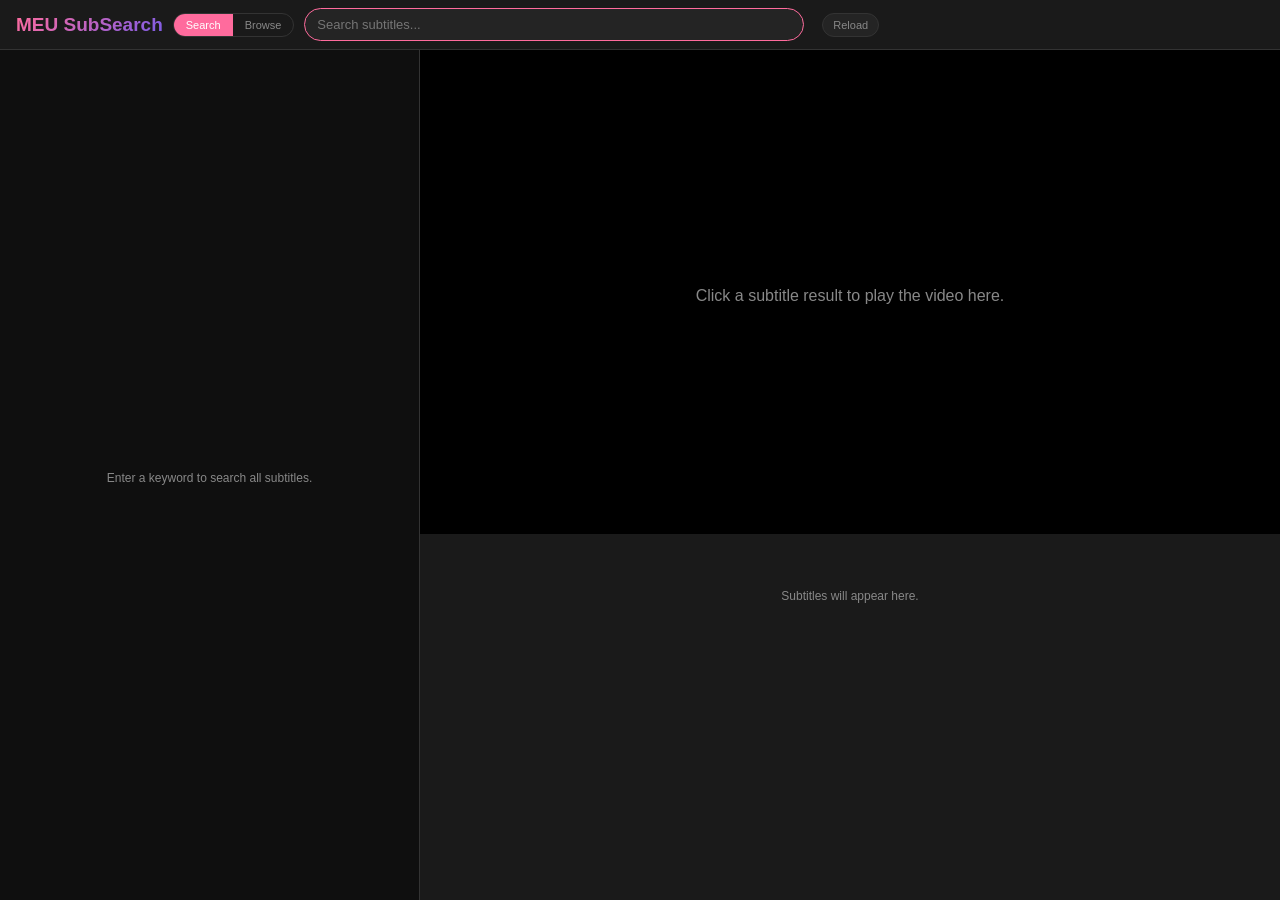
==== commit 3b311765: "更新字幕显示和移动端支持" ====
--- a/index.html
+++ b/index.html
@@ -14,7 +14,7 @@
   --highlight:rgba(255,107,157,0.35);--highlight-current:rgba(124,92,231,0.4);
   --font:-apple-system,BlinkMacSystemFont,'Segoe UI','Noto Sans KR',sans-serif;
 }
-html,body{height:100%;overflow:hidden}
+html,body{height:100%;height:100dvh;overflow:hidden}
 body{font-family:var(--font);background:var(--bg);color:var(--text);display:flex;flex-direction:column}
 
 /* ===== Header ===== */
@@ -46,7 +46,7 @@
 }
 .search-wrap .clear-btn.visible{display:block}
 .search-wrap .clear-btn:hover{color:var(--text)}
-/* Language controls */
+/* Subtitle display controls */
 .lang-controls{display:flex;align-items:center;gap:6px;flex-shrink:0}
 .lang-controls select,.lang-controls button{
   padding:5px 8px;border:1px solid var(--border);border-radius:14px;
@@ -70,6 +70,12 @@
 
 /* ===== Main Layout ===== */
 .main{flex:1;display:flex;overflow:hidden}
+.mobile-results-toggle{
+  display:none;align-items:center;justify-content:center;gap:6px;
+  width:100%;padding:8px 10px;border:0;border-bottom:1px solid var(--border);
+  background:var(--surface);color:var(--text);font-size:12px;font-family:var(--font);
+  cursor:pointer;flex-shrink:0;
+}
 
 /* ===== Results Panel ===== */
 .results-panel{width:420px;min-width:280px;border-right:1px solid var(--border);display:flex;flex-direction:column;background:var(--bg);overflow:hidden;min-height:0}
@@ -159,12 +165,33 @@
 /* ===== Video Panel ===== */
 .video-panel{flex:1;display:flex;flex-direction:column;background:#000;min-width:0}
 .player-container{position:relative;width:100%;aspect-ratio:16/9;max-height:55vh;background:#000;flex-shrink:0}
+.youtube-player{position:absolute;inset:0;width:100%;height:100%}
 .player-container iframe{position:absolute;top:0;left:0;width:100%;height:100%;border:none}
 .player-placeholder{
   position:absolute;inset:0;display:flex;flex-direction:column;
   align-items:center;justify-content:center;color:var(--text-dim);gap:8px;pointer-events:none;
 }
 .player-placeholder .icon{font-size:42px}
+.floating-subtitle{
+  position:absolute;left:50%;bottom:8%;transform:translateX(-50%);
+  width:min(92%,900px);z-index:5;pointer-events:none;text-align:center;
+  display:flex;flex-direction:column;align-items:center;gap:4px;
+}
+.floating-subtitle.hidden{display:none}
+.floating-subtitle .float-line{
+  display:inline-block;max-width:100%;padding:4px 12px;border-radius:6px;
+  background:rgba(0,0,0,0.68);color:#fff;font-size:22px;font-weight:700;line-height:1.35;
+  text-shadow:0 1px 2px #000,0 0 8px #000;white-space:pre-wrap;
+}
+.floating-subtitle .float-line.secondary{font-size:18px;font-weight:600;background:rgba(0,0,0,0.56)}
+.player-container:fullscreen{width:100vw;height:100vh;max-height:none;aspect-ratio:auto;background:#000}
+.player-container:fullscreen .floating-subtitle{bottom:9%}
+.player-container:fullscreen .floating-subtitle .float-line{font-size:clamp(24px,4.2vw,52px)}
+.player-container:fullscreen .floating-subtitle .float-line.secondary{font-size:clamp(19px,3.2vw,40px)}
+.player-container:-webkit-full-screen{width:100vw;height:100vh;max-height:none;aspect-ratio:auto;background:#000}
+.player-container:-webkit-full-screen .floating-subtitle{bottom:9%}
+.player-container:-webkit-full-screen .floating-subtitle .float-line{font-size:clamp(24px,4.2vw,52px)}
+.player-container:-webkit-full-screen .floating-subtitle .float-line.secondary{font-size:clamp(19px,3.2vw,40px)}
 .video-info-bar{
   padding:7px 16px;background:var(--surface2);font-size:11px;font-weight:600;
   display:none;align-items:center;gap:6px;flex-shrink:0;
@@ -172,12 +199,20 @@
 .video-info-bar.visible{display:flex}
 .video-info-bar .thumb-sm{width:32px;height:24px;border-radius:3px;object-fit:cover;flex-shrink:0}
 .video-info-bar span{flex:1;overflow:hidden;text-overflow:ellipsis;white-space:nowrap}
+.video-info-bar .lang-controls{max-width:360px;overflow-x:auto}
 .local-subtitle-search{
   width:180px;max-width:36%;padding:5px 8px;border:1px solid var(--border);border-radius:6px;
   background:var(--surface);color:var(--text);font-size:11px;font-family:var(--font);
 }
 .local-subtitle-search:focus{outline:none;border-color:var(--accent)}
 .local-subtitle-search.hidden{display:none}
+.video-tool-btn{
+  flex-shrink:0;padding:5px 8px;border:1px solid var(--border);border-radius:6px;
+  background:var(--surface);color:var(--text-dim);font-size:11px;font-family:var(--font);
+  cursor:pointer;
+}
+.video-tool-btn:hover,.video-tool-btn.active{color:#fff;border-color:var(--accent)}
+.video-tool-btn.active{background:rgba(255,107,157,0.18)}
 .subtitle-overlay{
   flex:1;overflow-y:auto;padding:12px 18px;background:var(--surface);font-size:13px;line-height:1.7;
 }
@@ -217,14 +252,48 @@
 /* ===== Responsive ===== */
 @media(max-width:768px){
   .main{flex-direction:column}
-  .results-panel{width:100%;min-width:0;max-height:38vh;border-right:none;border-bottom:1px solid var(--border)}
-  .player-container{max-height:32vh}
+  .main.results-collapsed .results-panel{display:none}
+  .mobile-results-toggle{display:flex}
+  .results-panel{width:100%;min-width:0;height:34dvh;max-height:34dvh;border-right:none;border-bottom:1px solid var(--border)}
+  .video-panel{min-height:0;flex:1}
+  .player-container{max-height:33dvh}
   .header{padding:6px 8px;gap:6px}
   .header .logo{font-size:15px}
-  .subtitle-overlay{max-height:22vh}
-  .results-panel{max-height:38vh;min-height:0;overflow:hidden}
+  .search-wrap{order:10;flex-basis:100%;max-width:none}
+  .video-info-bar{flex-wrap:wrap;padding:7px 10px}
+  .video-info-bar span{flex-basis:calc(100% - 42px)}
+  .video-info-bar .lang-controls{flex:1 1 100%;max-width:none;overflow-x:auto}
+  .video-info-bar .lang-controls select,.video-info-bar .bilingual-toggle{font-size:12px;padding:6px 8px}
+  .video-tool-btn{padding:6px 8px}
+  .local-subtitle-search{width:100%;max-width:none;flex-basis:100%;font-size:13px;padding:8px 10px}
+  .floating-subtitle{bottom:7%;width:94%}
+  .floating-subtitle .float-line{font-size:17px;padding:3px 9px}
+  .floating-subtitle .float-line.secondary{font-size:15px}
+  .subtitle-overlay{flex:1;max-height:none;min-height:0;padding:10px 12px;font-size:13px}
+  .results-panel{min-height:0;overflow:hidden}
   .browse-view{overflow-y:auto}
   .video-grid{grid-template-columns:repeat(auto-fill,minmax(140px,1fr));flex-shrink:0}
+}
+@media(max-width:900px) and (orientation:landscape) and (max-height:520px){
+  .header{padding:4px 8px;gap:6px}
+  .header .logo{display:none}
+  .mode-btn{padding:4px 9px}
+  .search-wrap{order:0;flex-basis:auto;min-width:180px}
+  .main{flex-direction:row}
+  .main.results-collapsed .results-panel{display:none}
+  .mobile-results-toggle{display:flex;width:100%;border-bottom:1px solid var(--border);border-right:0;padding:5px 8px}
+  .results-panel{width:34vw;min-width:220px;height:auto;max-height:none;border-right:1px solid var(--border);border-bottom:0}
+  .player-container{max-height:56dvh}
+  .video-info-bar{padding:5px 8px;flex-wrap:nowrap}
+  .video-info-bar .thumb-sm{display:none}
+  .video-info-bar span{flex-basis:auto}
+  .video-info-bar .lang-controls{max-width:260px}
+  .video-tool-btn{padding:4px 7px;font-size:10px}
+  .local-subtitle-search{width:190px;max-width:38%;flex-basis:auto;font-size:11px;padding:5px 8px}
+  .floating-subtitle{bottom:5%;width:94%}
+  .floating-subtitle .float-line{font-size:16px}
+  .floating-subtitle .float-line.secondary{font-size:14px}
+  .subtitle-overlay{font-size:12px;line-height:1.55;padding:8px 10px}
 }
 </style>
 </head>
@@ -239,13 +308,6 @@
   <div class="search-wrap" id="searchWrap">
     <input type="text" id="searchInput" placeholder="Search subtitles..." autocomplete="off" disabled>
     <button class="clear-btn" id="clearBtn" title="Clear">✕</button>
-  </div>
-  <div class="lang-controls">
-    <select id="langSelect"><option value="ko">한국어</option></select>
-    <label class="bilingual-toggle" id="bilingualToggle" title="Bilingual mode">
-      <input type="checkbox" id="bilingualCheck">⇆ Bilingual
-    </label>
-    <select id="bilingualLangSelect" style="display:none"><option value="en">English</option></select>
   </div>
   <div class="header-right">
     <span class="result-count" id="resultCount"></span>
@@ -273,15 +335,27 @@
 
   <!-- Video Panel -->
   <div class="video-panel" id="videoPanel">
+    <button class="mobile-results-toggle" id="mobileResultsToggle" type="button">Results</button>
     <div class="player-container" id="playerContainer">
+      <div class="youtube-player" id="youtubePlayer"></div>
       <div class="player-placeholder" id="playerPlaceholder">
         <div class="icon"></div>
         <p>검색 결과에서 자막을 클릭하면<br>영상이 여기에 재생됩니다</p>
       </div>
+      <div class="floating-subtitle hidden" id="floatingSubtitle"></div>
     </div>
     <div class="video-info-bar" id="videoInfoBar">
       <img class="thumb-sm" id="videoInfoThumb" src="" onerror="this.style.display='none'">
       <span id="videoInfoTitle"></span>
+      <div class="lang-controls">
+        <select id="langSelect"><option value="ko">한국어</option></select>
+        <label class="bilingual-toggle" id="bilingualToggle" title="Bilingual mode">
+          <input type="checkbox" id="bilingualCheck">⇆ Bilingual
+        </label>
+        <select id="bilingualLangSelect" style="display:none"><option value="en">English</option></select>
+      </div>
+      <button class="video-tool-btn active" id="floatingSubtitleBtn" type="button" title="Toggle floating subtitles">CC</button>
+      <button class="video-tool-btn" id="playerFullscreenBtn" type="button" title="Fullscreen with floating subtitles">Fullscreen</button>
       <input class="local-subtitle-search hidden" id="localSubtitleSearch" type="text" autocomplete="off" placeholder="Search in this subtitle">
     </div>
     <div class="subtitle-overlay" id="subtitleOverlay">
@@ -323,7 +397,7 @@
 var currentQuery='',localSubtitleQuery='',currentVideoIdx=-1,currentSubIdx=-1,currentResults=[];
 var currentLang='ko',bilingualMode=false,bilingualLang='en';
 var currentMode='search';
-var player=null,playerReady=false,syncInterval=null,pendingPlay=null;
+var player=null,playerReady=false,syncInterval=null,pendingPlay=null,floatingSubtitlesEnabled=true;
 
 // ===== DOM Ref =====
 var searchInput=document.getElementById('searchInput');
@@ -333,7 +407,13 @@
 var emptyState=document.getElementById('emptyState');
 var browseView=document.getElementById('browseView');
 var searchWrap=document.getElementById('searchWrap');
+var mainEl=document.querySelector('.main');
+var mobileResultsToggle=document.getElementById('mobileResultsToggle');
+var playerContainer=document.getElementById('playerContainer');
 var playerPlaceholder=document.getElementById('playerPlaceholder');
+var floatingSubtitle=document.getElementById('floatingSubtitle');
+var floatingSubtitleBtn=document.getElementById('floatingSubtitleBtn');
+var playerFullscreenBtn=document.getElementById('playerFullscreenBtn');
 var subtitleOverlay=document.getElementById('subtitleOverlay');
 var loadingOverlay=document.getElementById('loadingOverlay');
 var progressFill=document.getElementById('progressFill');
@@ -565,7 +645,7 @@
 tag.src='https://www.youtube.com/iframe_api';
 document.getElementsByTagName('script')[0].parentNode.insertBefore(tag,document.getElementsByTagName('script')[0]);
 window.onYouTubeIframeAPIReady=function(){
-  player=new YT.Player('playerContainer',{
+  player=new YT.Player('youtubePlayer',{
     height:'100%',width:'100%',videoId:'',
     playerVars:{autoplay:0,controls:1,rel:0,modestbranding:1},
     events:{onReady:onPlayerReady,onStateChange:onPlayerStateChange}
@@ -586,10 +666,11 @@
   try{
     var ct=player.getCurrentTime();
     var subs=videos[currentVideoIdx].subtitles[currentLang];
-    if(!subs||subs.length===0)return;
-    var lo=0,hi=subs.length-1,best=-1;
-    while(lo<=hi){var mid=(lo+hi)>>1;if(subs[mid].start<=ct){best=mid;lo=mid+1}else hi=mid-1}
-    if(best!==currentSubIdx){currentSubIdx=best;highlightCurrentSubtitle();scrollToCurrentSubtitle();}
+    if(!subs||subs.length===0){updateFloatingSubtitle(ct);return;}
+    var active=activeSubtitlesAt(subs,ct);
+    var nextIdx=active.length?active[0].idx:-1;
+    if(nextIdx!==currentSubIdx){currentSubIdx=nextIdx;highlightCurrentSubtitle();scrollToCurrentSubtitle();}
+    updateFloatingSubtitle(ct);
   }catch(e){}
 }
 
@@ -609,11 +690,66 @@
   if(line)line.scrollIntoView({block:'center',behavior:'smooth'});
 }
 
+function updateFloatingSubtitle(currentTime){
+  if(!floatingSubtitle||!floatingSubtitlesEnabled||currentVideoIdx<0){
+    hideFloatingSubtitle();return;
+  }
+  var video=videos[currentVideoIdx],lines=[];
+  if(!video){hideFloatingSubtitle();return;}
+
+  var primary=activeSubtitlesAt(video.subtitles[currentLang]||[],currentTime);
+  for(var i=0;i<primary.length;i++)lines.push({text:primary[i].text,secondary:false});
+
+  if(bilingualMode&&bilingualLang!==currentLang){
+    var secondary=activeSubtitlesAt(video.subtitles[bilingualLang]||[],currentTime);
+    for(var j=0;j<secondary.length;j++)lines.push({text:secondary[j].text,secondary:true});
+  }
+
+  if(lines.length===0){hideFloatingSubtitle();return;}
+  floatingSubtitle.innerHTML=lines.map(function(line){
+    return '<div class="float-line '+(line.secondary?'secondary':'')+'">'+escHtml(line.text)+'</div>';
+  }).join('');
+  floatingSubtitle.classList.remove('hidden');
+}
+
+function hideFloatingSubtitle(){
+  if(floatingSubtitle){floatingSubtitle.classList.add('hidden');floatingSubtitle.innerHTML='';}
+}
+
+function activeSubtitlesAt(subs,currentTime){
+  if(!subs||subs.length===0||currentTime===undefined||currentTime===null)return [];
+  var active=[];
+  for(var i=0;i<subs.length;i++){
+    if(subs[i].start>currentTime)break;
+    if(subs[i].start<=currentTime&&currentTime<=subs[i].end){
+      active.push({idx:i,text:subs[i].text,start:subs[i].start,end:subs[i].end});
+    }
+  }
+  return active;
+}
+
+function applyClickedResultLanguage(vIdx,lang){
+  var video=videos[vIdx];if(!video||!lang||!video.subtitles||!video.subtitles[lang])return;
+  if(!video.subtitles[currentLang]){
+    currentLang=lang;
+  }else if(bilingualMode&&lang!==currentLang){
+    bilingualLang=lang;
+  }
+  normalizeVideoLanguageState(vIdx);
+}
+
+function activePrimaryIndexAt(vIdx,currentTime){
+  var video=videos[vIdx];if(!video)return -1;
+  var active=activeSubtitlesAt(video.subtitles[currentLang]||[],currentTime);
+  return active.length?active[0].idx:-1;
+}
+
 // ===== Search =====
 function doSearch(query){
   if(!dataReady)return;
   query=query.trim().toLowerCase();currentQuery=query;
   if(!query){showEmptyState();clearBtn.classList.remove('visible');resultCount.textContent='';return;}
+  setMobileResultsCollapsed(false);
   clearBtn.classList.add('visible');
   var results=[],terms=query.split(/\s+/).filter(function(t){return t.length>0});
   for(var i=0;i<searchIndex.length;i++){
@@ -668,11 +804,11 @@
 // ===== Video Playback =====
 function playAt(vIdx,sIdx,startTime,lang){
   var video=videos[vIdx];if(!video||!video.videoId)return;
-  if(lang&&videos[vIdx].subtitles[lang])currentLang=lang;
-  currentVideoIdx=vIdx;currentSubIdx=sIdx;
+  applyClickedResultLanguage(vIdx,lang);
+  currentVideoIdx=vIdx;currentSubIdx=activePrimaryIndexAt(vIdx,startTime);
   localSubtitleSearch.value=localSubtitleQuery;
 
-  if(!player||!playerReady){pendingPlay={vIdx:vIdx,sIdx:sIdx,startTime:startTime,lang:lang};playerPlaceholder.style.display='none';renderSubtitles(vIdx);updateVideoInfo(video);return;}
+  if(!player||!playerReady){pendingPlay={vIdx:vIdx,sIdx:sIdx,startTime:startTime,lang:lang};playerPlaceholder.style.display='none';renderSubtitles(vIdx);hideFloatingSubtitle();updateVideoInfo(video);return;}
   try{
     var vd=player.getVideoData?player.getVideoData():null;
     if(vd&&vd.video_id===video.videoId){player.seekTo(startTime,true);player.playVideo();}
@@ -680,7 +816,8 @@
   }catch(e){player.loadVideoById({videoId:video.videoId,startSeconds:startTime,suggestedQuality:'default'});}
   playerPlaceholder.style.display='none';
   renderSubtitles(vIdx);
-  setTimeout(function(){highlightCurrentSubtitle();scrollToCurrentSubtitle();},400);
+  setMobileResultsCollapsed(true);
+  setTimeout(function(){highlightCurrentSubtitle();scrollToCurrentSubtitle();updateFloatingSubtitle(startTime);},400);
   updateVideoInfo(video);
 }
 
@@ -693,15 +830,18 @@
   if(player&&playerReady){try{player.loadVideoById({videoId:video.videoId,startSeconds:0,suggestedQuality:'default'});}catch(e){}}
   playerPlaceholder.style.display='none';
   renderSubtitles(vIdx);
+  hideFloatingSubtitle();
+  setMobileResultsCollapsed(true);
   updateVideoInfo(video);
 }
 
 function renderSubtitles(vIdx){
+  normalizeVideoLanguageState(vIdx);
   var subs=videos[vIdx].subtitles[currentLang];
   if(!subs||subs.length===0){
     // Try to find any available language
     var avail=Object.keys(videos[vIdx].subtitles);
-    if(avail.length>0){currentLang=avail[0];subs=videos[vIdx].subtitles[currentLang];}
+    if(avail.length>0){currentLang=avail[0];normalizeVideoLanguageState(vIdx);subs=videos[vIdx].subtitles[currentLang];}
     else{subtitleOverlay.innerHTML='<div class="no-subs-hint">'+t('noVideoSubs')+'</div>';return;}
   }
 
@@ -725,6 +865,7 @@
 }
 
 function renderBilingualSubtitles(vIdx){
+  normalizeVideoLanguageState(vIdx);
   var primary=videos[vIdx].subtitles[currentLang]||[];
   var secondary=videos[vIdx].subtitles[bilingualLang]||[];
   if(secondary.length===0){
@@ -754,22 +895,53 @@
   subtitleOverlay.scrollTop=0;
 }
 
+function normalizeVideoLanguageState(vIdx){
+  var video=videos[vIdx];if(!video)return;
+  var avail=Object.keys(video.subtitles||{});
+  if(avail.length===0)return;
+  if(avail.indexOf(currentLang)<0)currentLang=avail[0];
+  if(avail.length>1&&(avail.indexOf(bilingualLang)<0||bilingualLang===currentLang)){
+    bilingualLang=avail.filter(function(l){return l!==currentLang})[0]||bilingualLang;
+  }
+  if(avail.length<2){
+    bilingualMode=false;
+    bilingualCheck.checked=false;
+    bilingualToggle.classList.remove('active');
+    bilingualLangSelect.style.display='none';
+  }
+  langSelect.value=currentLang;
+  rebuildBilingualLangOptions(avail);
+}
+
+function rebuildBilingualLangOptions(avail){
+  bilingualLangSelect.innerHTML='';
+  for(var i=0;i<avail.length;i++){
+    if(avail[i]===currentLang)continue;
+    var opt=document.createElement('option');
+    opt.value=avail[i];opt.textContent=LANG_LABELS[avail[i]]||avail[i];
+    if(avail[i]===bilingualLang)opt.selected=true;
+    bilingualLangSelect.appendChild(opt);
+  }
+  bilingualToggle.style.display=avail.length>1?'':'none';
+  bilingualLangSelect.value=bilingualLang;
+}
+
 function seekSubtitle(idx){
   if(!player||!playerReady||currentVideoIdx<0)return;
   var subs=videos[currentVideoIdx].subtitles[currentLang];
-  if(idx>=0&&idx<subs.length){currentSubIdx=idx;player.seekTo(subs[idx].start,true);player.playVideo();highlightCurrentSubtitle();}
+  if(idx>=0&&idx<subs.length){currentSubIdx=idx;player.seekTo(subs[idx].start,true);player.playVideo();highlightCurrentSubtitle();updateFloatingSubtitle(subs[idx].start);}
 }
 
 function seekSubtitleInLang(lang,idx){
   if(!player||!playerReady||currentVideoIdx<0)return;
   var subs=videos[currentVideoIdx].subtitles[lang];
   if(idx>=0&&subs&&idx<subs.length){
-    currentLang=lang;
-    langSelect.value=lang;
-    currentSubIdx=idx;
+    applyClickedResultLanguage(currentVideoIdx,lang);
+    currentSubIdx=activePrimaryIndexAt(currentVideoIdx,subs[idx].start);
     player.seekTo(subs[idx].start,true);
     player.playVideo();
     highlightCurrentSubtitle();
+    updateFloatingSubtitle(subs[idx].start);
   }
 }
 
@@ -826,9 +998,11 @@
   document.getElementById('modeSearchBtn').classList.toggle('active',mode==='search');
   document.getElementById('modeBrowseBtn').classList.toggle('active',mode==='browse');
   if(mode==='search'){
+    setMobileResultsCollapsed(false);
     searchWrap.style.display='';resultsList.style.display=currentQuery?'block':'none';
     emptyState.style.display=currentQuery?'none':'flex';browseView.style.display='none';
   }else{
+    setMobileResultsCollapsed(false);
     searchWrap.style.display='none';resultsList.style.display='none';emptyState.style.display='none';
     browseView.style.display='flex';renderBrowseView();
   }
@@ -871,12 +1045,69 @@
   resultCount.textContent='';
 }
 
+function isMobileViewport(){
+  return window.matchMedia('(max-width: 768px), (max-width: 900px) and (orientation: landscape) and (max-height: 520px)').matches;
+}
+
+function setMobileResultsCollapsed(collapsed){
+  if(!mainEl)return;
+  if(!isMobileViewport())collapsed=false;
+  mainEl.classList.toggle('results-collapsed',!!collapsed);
+  updateMobileResultsToggle();
+}
+
+function updateMobileResultsToggle(){
+  if(!mainEl||!mobileResultsToggle)return;
+  mobileResultsToggle.textContent=mainEl.classList.contains('results-collapsed')?'Show results':'Hide results';
+}
+
+function currentPlayerTime(){
+  if(!player||!playerReady)return null;
+  try{return player.getCurrentTime();}catch(e){return null;}
+}
+
+function toggleFloatingSubtitles(){
+  floatingSubtitlesEnabled=!floatingSubtitlesEnabled;
+  floatingSubtitleBtn.classList.toggle('active',floatingSubtitlesEnabled);
+  if(floatingSubtitlesEnabled)updateFloatingSubtitle(currentPlayerTime());
+  else hideFloatingSubtitle();
+}
+
+function togglePlayerFullscreen(){
+  if(!playerContainer)return;
+  var fullscreenElement=document.fullscreenElement||document.webkitFullscreenElement;
+  if(fullscreenElement){
+    if(document.exitFullscreen)document.exitFullscreen();
+    else if(document.webkitExitFullscreen)document.webkitExitFullscreen();
+  }else if(playerContainer.requestFullscreen){
+    playerContainer.requestFullscreen();
+  }else if(playerContainer.webkitRequestFullscreen){
+    playerContainer.webkitRequestFullscreen();
+  }
+}
+
+function updateFullscreenButton(){
+  var fullscreenElement=document.fullscreenElement||document.webkitFullscreenElement;
+  var active=fullscreenElement===playerContainer;
+  if(playerFullscreenBtn)playerFullscreenBtn.classList.toggle('active',active);
+  if(playerFullscreenBtn)playerFullscreenBtn.textContent=active?'Exit fullscreen':'Fullscreen';
+}
+
 // ===== Events =====
 var debounce=null;
 searchInput.addEventListener('input',function(){clearTimeout(debounce);debounce=setTimeout(function(){doSearch(searchInput.value)},200)});
 searchInput.addEventListener('keydown',function(e){if(e.key==='Escape'){searchInput.value='';doSearch('');searchInput.blur()}});
 clearBtn.addEventListener('click',function(){searchInput.value='';doSearch('');searchInput.focus()});
 document.addEventListener('keydown',function(e){if((e.ctrlKey||e.metaKey)&&e.key==='k'){e.preventDefault();searchInput.focus();searchInput.select()}});
+mobileResultsToggle.addEventListener('click',function(){
+  if(!mainEl)return;
+  setMobileResultsCollapsed(!mainEl.classList.contains('results-collapsed'));
+});
+window.addEventListener('resize',function(){setMobileResultsCollapsed(mainEl&&mainEl.classList.contains('results-collapsed'))});
+floatingSubtitleBtn.addEventListener('click',toggleFloatingSubtitles);
+playerFullscreenBtn.addEventListener('click',togglePlayerFullscreen);
+document.addEventListener('fullscreenchange',function(){updateFullscreenButton();updateFloatingSubtitle(currentPlayerTime());});
+document.addEventListener('webkitfullscreenchange',function(){updateFullscreenButton();updateFloatingSubtitle(currentPlayerTime());});
 localSubtitleSearch.addEventListener('input',function(){
   localSubtitleQuery=this.value;
   if(currentVideoIdx>=0)renderSubtitles(currentVideoIdx);
@@ -885,15 +1116,23 @@
 // Language events
 langSelect.addEventListener('change',function(){
   currentLang=this.value;
+  if(currentVideoIdx>=0)normalizeVideoLanguageState(currentVideoIdx);
   if(currentVideoIdx>=0)renderSubtitles(currentVideoIdx);
+  updateFloatingSubtitle(currentPlayerTime());
 });
-bilingualToggle.addEventListener('click',function(){
+bilingualToggle.addEventListener('click',function(e){
+  e.preventDefault();
+  if(currentVideoIdx>=0){
+    normalizeVideoLanguageState(currentVideoIdx);
+    if(bilingualLangSelect.options.length===0)return;
+  }
   bilingualMode=!bilingualMode;bilingualCheck.checked=bilingualMode;
   bilingualToggle.classList.toggle('active',bilingualMode);
   bilingualLangSelect.style.display=bilingualMode?'':'none';
   if(currentVideoIdx>=0)renderSubtitles(currentVideoIdx);
+  updateFloatingSubtitle(currentPlayerTime());
 });
-bilingualLangSelect.addEventListener('change',function(){bilingualLang=this.value;if(bilingualMode&&currentVideoIdx>=0)renderSubtitles(currentVideoIdx)});
+bilingualLangSelect.addEventListener('change',function(){bilingualLang=this.value;if(bilingualMode&&currentVideoIdx>=0)renderSubtitles(currentVideoIdx);updateFloatingSubtitle(currentPlayerTime())});
 
 // Mode events
 document.getElementById('modeSearchBtn').addEventListener('click',function(){switchMode('search')});
@@ -908,8 +1147,10 @@
 document.getElementById('btnReload').addEventListener('click',function(){
   currentQuery='';currentVideoIdx=-1;currentSubIdx=-1;currentResults=[];
   localSubtitleQuery='';localSubtitleSearch.value='';localSubtitleSearch.classList.add('hidden');
+  hideFloatingSubtitle();
   searchInput.value='';resultCount.textContent='';
   emptyState.style.display='flex';resultsList.style.display='none';browseView.style.display='none';
+  setMobileResultsCollapsed(false);
   subtitleOverlay.innerHTML='<div class="no-subs-hint">'+t('subsEmpty')+'</div>';
   document.getElementById('videoInfoBar').classList.remove('visible');
   playerPlaceholder.style.display='flex';clearBtn.classList.remove('visible');
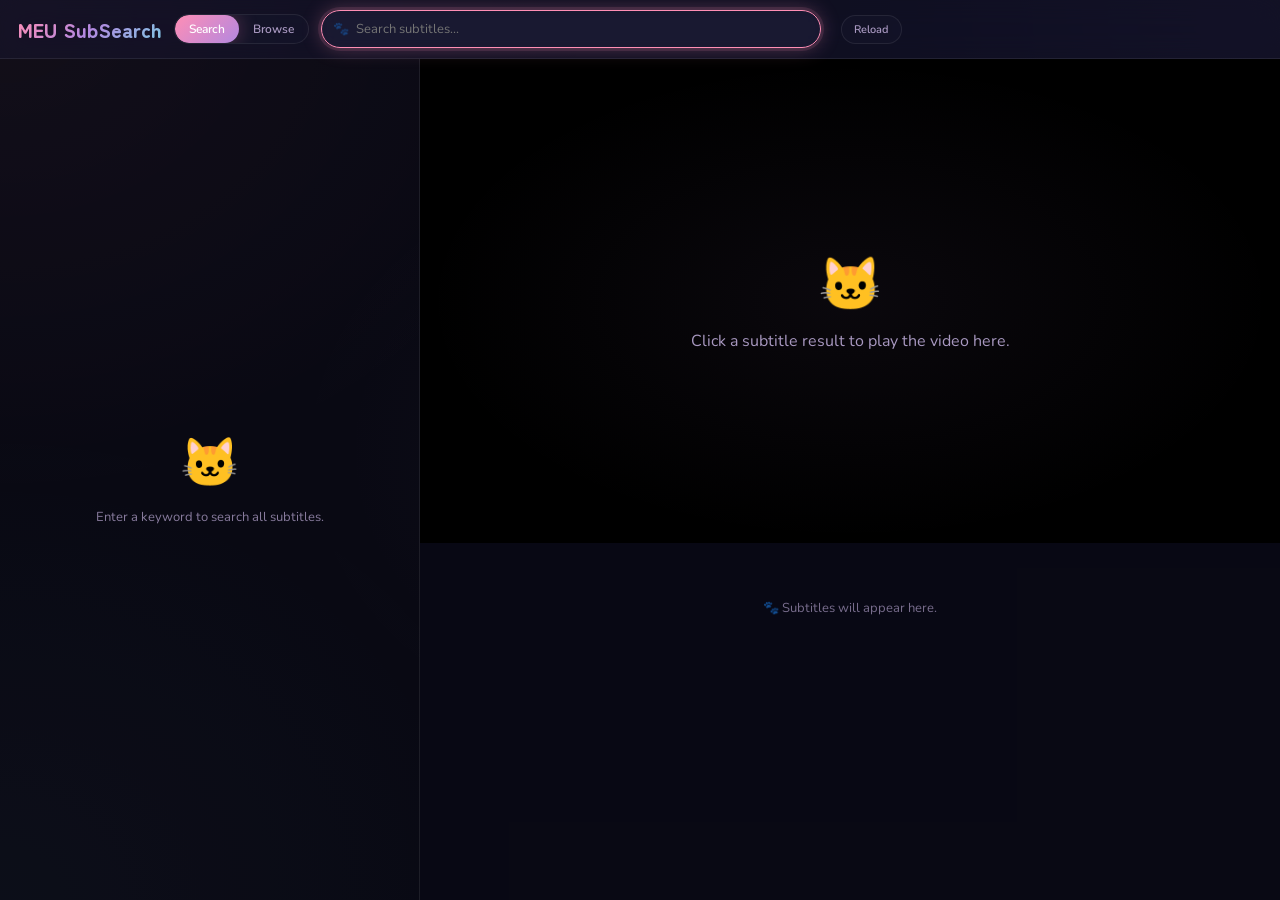
==== commit e1074a74: "更新主界面UI设计风格" ====
--- a/index.html
+++ b/index.html
@@ -5,185 +5,237 @@
 <meta name="viewport" content="width=device-width, initial-scale=1.0">
 <title>MEU Live Subtitle Search</title>
 <style>
+/* ===== Fonts ===== */
+@import url('https://fonts.googleapis.com/css2?family=Zen+Maru+Gothic:wght@400;500;700;900&family=Nunito:wght@400;600;700;800&display=swap');
+
 /* ===== Reset & Base ===== */
 *,*::before,*::after{box-sizing:border-box;margin:0;padding:0}
 :root{
-  --bg:#0f0f0f;--surface:#1a1a1a;--surface2:#242424;
-  --border:#333;--text:#e0e0e0;--text-dim:#888;
-  --accent:#ff6b9d;--accent2:#7c5ce7;--accent3:#e74c3c;
-  --highlight:rgba(255,107,157,0.35);--highlight-current:rgba(124,92,231,0.4);
-  --font:-apple-system,BlinkMacSystemFont,'Segoe UI','Noto Sans KR',sans-serif;
+  --bg:#0a0a14;--bg2:#0d0d1f;--surface:rgba(22,22,42,0.65);--surface2:rgba(30,30,55,0.72);
+  --glass:rgba(20,20,44,0.55);--glass-border:rgba(255,255,255,0.08);
+  --border:rgba(255,255,255,0.07);--text:#e8dff0;--text-dim:#a898c0;
+  --cat-pink:#ff8eb5;--cat-purple:#b388e0;--cat-blue:#7ec8e3;
+  --cat-green:#7dcea0;--cat-silver:#b8b8d0;
+  --accent:var(--cat-pink);--accent2:var(--cat-purple);--accent3:#e74c3c;
+  --highlight:rgba(255,142,181,0.4);--highlight-current:rgba(179,136,224,0.45);
+  --font:'Nunito','Zen Maru Gothic',-apple-system,BlinkMacSystemFont,'Segoe UI','Noto Sans KR',sans-serif;
+  --font-display:'Zen Maru Gothic','Nunito',-apple-system,BlinkMacSystemFont,'Segoe UI','Noto Sans KR',sans-serif;
+  --glow-pink:0 0 20px rgba(255,142,181,0.3);--glow-purple:0 0 20px rgba(179,136,224,0.3);
+  --radius-sm:10px;--radius:16px;--radius-lg:24px;
 }
 html,body{height:100%;height:100dvh;overflow:hidden}
-body{font-family:var(--font);background:var(--bg);color:var(--text);display:flex;flex-direction:column}
+body{
+  font-family:var(--font);background:var(--bg);color:var(--text);display:flex;flex-direction:column;
+  animation:pageFadeIn 0.8s ease;
+}
+/* Dreamcore background: radial glows at corners */
+body::before{
+  content:'';position:fixed;inset:0;pointer-events:none;z-index:0;
+  background:
+    radial-gradient(ellipse 600px 500px at 0% 0%,rgba(255,142,181,0.06),transparent),
+    radial-gradient(ellipse 500px 450px at 100% 0%,rgba(179,136,224,0.05),transparent),
+    radial-gradient(ellipse 550px 480px at 0% 100%,rgba(126,200,227,0.04),transparent),
+    radial-gradient(ellipse 450px 420px at 100% 100%,rgba(125,206,160,0.04),transparent),
+    radial-gradient(ellipse 350px 300px at 50% 50%,rgba(200,180,220,0.03),transparent);
+}
+@keyframes pageFadeIn{from{opacity:0;transform:translateY(8px)}to{opacity:1;transform:translateY(0)}}
 
 /* ===== Header ===== */
 .header{
-  background:var(--surface);border-bottom:1px solid var(--border);
-  padding:8px 16px;display:flex;align-items:center;gap:10px;flex-shrink:0;z-index:10;flex-wrap:wrap;
+  background:var(--glass);backdrop-filter:blur(16px) saturate(1.3);-webkit-backdrop-filter:blur(16px) saturate(1.3);
+  border-bottom:1px solid var(--glass-border);padding:10px 18px;display:flex;
+  align-items:center;gap:12px;flex-shrink:0;z-index:10;flex-wrap:wrap;position:relative;
 }
 .header .logo{
-  font-size:19px;font-weight:800;
-  background:linear-gradient(135deg,var(--accent),var(--accent2));
+  font-family:var(--font-display);font-size:20px;font-weight:900;
+  background:linear-gradient(135deg,var(--cat-pink),var(--cat-purple),var(--cat-blue));
   -webkit-background-clip:text;-webkit-text-fill-color:transparent;white-space:nowrap;
+  animation:breathingGlow 4s ease-in-out infinite;
+}
+@keyframes breathingGlow{
+  0%,100%{filter:drop-shadow(0 0 6px rgba(255,142,181,0.4))drop-shadow(0 0 12px rgba(179,136,224,0.2))}
+  50%{filter:drop-shadow(0 0 12px rgba(255,142,181,0.6))drop-shadow(0 0 24px rgba(179,136,224,0.35))}
 }
 /* Mode toggle */
-.mode-toggle{display:flex;border-radius:16px;overflow:hidden;border:1px solid var(--border);flex-shrink:0}
-.mode-btn{padding:5px 12px;background:transparent;border:none;color:var(--text-dim);cursor:pointer;font-size:11px;font-family:var(--font);transition:all 0.2s}
-.mode-btn.active{background:var(--accent);color:#fff}
+.mode-toggle{display:flex;border-radius:9999px;overflow:hidden;border:1px solid var(--glass-border);flex-shrink:0;background:var(--surface)}
+.mode-btn{padding:6px 14px;background:transparent;border:none;color:var(--text-dim);cursor:pointer;font-size:12px;font-family:var(--font);font-weight:600;transition:all 0.25s;border-radius:9999px}
+.mode-btn.active{background:linear-gradient(135deg,var(--cat-pink),var(--cat-purple));color:#fff;box-shadow:var(--glow-pink)}
 .mode-btn:not(.active):hover{color:var(--text)}
 /* Search */
 .search-wrap{flex:1;position:relative;max-width:500px;min-width:160px}
+.search-wrap::before{
+  content:'🐾';position:absolute;left:12px;top:50%;transform:translateY(-50%);font-size:13px;
+  pointer-events:none;z-index:1;opacity:0.5;transition:opacity 0.2s;
+}
 .search-wrap input{
-  width:100%;padding:8px 36px 8px 12px;border:1px solid var(--border);border-radius:20px;
-  background:var(--surface2);color:var(--text);font-size:13px;font-family:var(--font);
-  outline:none;transition:border-color 0.2s;
-}
-.search-wrap input:focus{border-color:var(--accent)}
+  width:100%;padding:9px 38px 9px 34px;border:1.5px solid var(--glass-border);border-radius:9999px;
+  background:var(--surface2);backdrop-filter:blur(8px);-webkit-backdrop-filter:blur(8px);
+  color:var(--text);font-size:13px;font-family:var(--font);
+  outline:none;transition:all 0.25s;
+}
+.search-wrap input:focus{border-color:var(--cat-pink);box-shadow:0 0 0 3px rgba(255,142,181,0.12),var(--glow-pink)}
+.search-wrap input:focus::before{opacity:1}
 .search-wrap .clear-btn{
-  position:absolute;right:6px;top:50%;transform:translateY(-50%);
-  background:none;border:none;color:var(--text-dim);font-size:15px;cursor:pointer;padding:4px 6px;display:none;
+  position:absolute;right:8px;top:50%;transform:translateY(-50%);
+  background:rgba(255,255,255,0.06);border:none;color:var(--text-dim);font-size:14px;cursor:pointer;
+  padding:4px 7px;display:none;border-radius:50%;transition:all 0.2s;
 }
 .search-wrap .clear-btn.visible{display:block}
-.search-wrap .clear-btn:hover{color:var(--text)}
+.search-wrap .clear-btn:hover{color:var(--text);background:rgba(255,142,181,0.2)}
 /* Subtitle display controls */
 .lang-controls{display:flex;align-items:center;gap:6px;flex-shrink:0}
 .lang-controls select,.lang-controls button{
-  padding:5px 8px;border:1px solid var(--border);border-radius:14px;
-  background:var(--surface2);color:var(--text);font-size:11px;font-family:var(--font);cursor:pointer;
-}
-.lang-controls select:focus{outline:none;border-color:var(--accent)}
+  padding:6px 10px;border:1px solid var(--glass-border);border-radius:9999px;
+  background:var(--surface);color:var(--text);font-size:11px;font-family:var(--font);cursor:pointer;
+  transition:all 0.2s;
+}
+.lang-controls select:focus{outline:none;border-color:var(--cat-purple);box-shadow:0 0 0 3px rgba(179,136,224,0.1)}
 .bilingual-toggle{
-  display:flex;align-items:center;gap:3px;font-size:11px;color:var(--text-dim);cursor:pointer;user-select:none;
-  padding:5px 10px;border:1px solid var(--border);border-radius:14px;transition:all 0.2s;
-}
-.bilingual-toggle.active{background:var(--accent2);color:#fff;border-color:var(--accent2)}
+  display:flex;align-items:center;gap:4px;font-size:11px;color:var(--text-dim);cursor:pointer;user-select:none;
+  padding:6px 12px;border:1px solid var(--glass-border);border-radius:9999px;transition:all 0.25s;font-weight:600;
+}
+.bilingual-toggle.active{background:linear-gradient(135deg,var(--cat-purple),var(--cat-blue));color:#fff;border-color:transparent;box-shadow:var(--glow-purple)}
 .bilingual-toggle input{display:none}
 .header-right{display:flex;align-items:center;gap:8px;flex-shrink:0}
 .result-count{font-size:11px;color:var(--text-dim);white-space:nowrap}
 .btn-reload{
-  background:var(--surface2);border:1px solid var(--border);color:var(--text-dim);
-  padding:5px 10px;border-radius:14px;cursor:pointer;font-size:11px;font-family:var(--font);
-  transition:all 0.2s;white-space:nowrap;
-}
-.btn-reload:hover{color:var(--text);border-color:var(--accent)}
+  background:var(--surface);border:1px solid var(--glass-border);color:var(--text-dim);
+  padding:6px 12px;border-radius:9999px;cursor:pointer;font-size:11px;font-family:var(--font);font-weight:600;
+  transition:all 0.25s;white-space:nowrap;
+}
+.btn-reload:hover{color:var(--text);border-color:var(--cat-pink);box-shadow:var(--glow-pink)}
 
 /* ===== Main Layout ===== */
-.main{flex:1;display:flex;overflow:hidden}
+.main{flex:1;display:flex;overflow:hidden;position:relative;z-index:1}
 .mobile-results-toggle{
   display:none;align-items:center;justify-content:center;gap:6px;
-  width:100%;padding:8px 10px;border:0;border-bottom:1px solid var(--border);
-  background:var(--surface);color:var(--text);font-size:12px;font-family:var(--font);
-  cursor:pointer;flex-shrink:0;
-}
+  width:100%;padding:10px;border:0;border-bottom:1px solid var(--glass-border);
+  background:var(--glass);backdrop-filter:blur(12px);-webkit-backdrop-filter:blur(12px);
+  color:var(--text);font-size:13px;font-family:var(--font);font-weight:700;
+  cursor:pointer;flex-shrink:0;transition:background 0.2s;
+}
+.mobile-results-toggle:hover{background:var(--surface)}
 
 /* ===== Results Panel ===== */
-.results-panel{width:420px;min-width:280px;border-right:1px solid var(--border);display:flex;flex-direction:column;background:var(--bg);overflow:hidden;min-height:0}
-.results-list{flex:1;overflow-y:auto;padding:4px 0}
-.results-list::-webkit-scrollbar{width:5px}
-.results-list::-webkit-scrollbar-thumb{background:var(--border);border-radius:3px}
-.video-group{border-bottom:1px solid var(--border)}
+.results-panel{width:420px;min-width:280px;border-right:1px solid var(--glass-border);display:flex;flex-direction:column;background:rgba(10,10,20,0.3);overflow:hidden;min-height:0}
+.results-list{flex:1;overflow-y:auto;padding:6px 0}
+.results-list::-webkit-scrollbar{width:4px}
+.results-list::-webkit-scrollbar-thumb{background:rgba(255,142,181,0.2);border-radius:4px}
+.results-list::-webkit-scrollbar-track{background:transparent}
+.video-group{border-bottom:1px solid var(--glass-border)}
 .video-group:last-child{border-bottom:none}
 .video-group-header{
-  padding:7px 12px;display:flex;align-items:center;gap:8px;cursor:pointer;
-  background:var(--surface);position:sticky;top:0;z-index:2;transition:background 0.15s;
-}
-.video-group-header:hover{background:var(--surface2)}
-.video-group-header .thumb{width:40px;height:30px;border-radius:3px;object-fit:cover;flex-shrink:0;background:var(--surface2)}
+  padding:9px 14px;display:flex;align-items:center;gap:10px;cursor:pointer;
+  background:var(--glass);backdrop-filter:blur(8px);-webkit-backdrop-filter:blur(8px);
+  position:sticky;top:0;z-index:2;transition:all 0.2s;border-radius:0;
+}
+.video-group-header:hover{background:var(--surface2);box-shadow:var(--glow-pink)}
+.video-group-header .thumb{width:44px;height:33px;border-radius:var(--radius-sm);object-fit:cover;flex-shrink:0;background:var(--surface2)}
 .video-group-header .vtitle{
-  flex:1;font-size:12px;font-weight:600;line-height:1.3;
+  flex:1;font-size:12px;font-weight:700;line-height:1.35;font-family:var(--font-display);
   display:-webkit-box;-webkit-line-clamp:2;-webkit-box-orient:vertical;overflow:hidden;
 }
-.video-group-header .vcount{font-size:10px;color:var(--text-dim);flex-shrink:0}
-.video-group-header .expand-icon{font-size:9px;color:var(--text-dim);transition:transform 0.2s;flex-shrink:0}
+.video-group-header .vcount{
+  font-size:10px;color:var(--cat-pink);flex-shrink:0;font-weight:700;
+  background:rgba(255,142,181,0.12);padding:2px 8px;border-radius:9999px;
+}
+.video-group-header .expand-icon{font-size:9px;color:var(--text-dim);transition:transform 0.3s;flex-shrink:0}
 .video-group.expanded .expand-icon{transform:rotate(180deg)}
 .sub-items{display:none}
 .video-group.expanded .sub-items{display:block}
 .sub-item{
-  padding:6px 12px 6px 20px;cursor:pointer;border-left:3px solid transparent;
-  transition:background 0.1s,border-color 0.1s;font-size:12px;line-height:1.5;
-}
-.sub-item:hover{background:var(--surface2)}
-.sub-item.active{background:var(--surface2);border-left-color:var(--accent)}
-.sub-item .sub-time{display:inline-block;color:var(--accent);font-weight:600;margin-right:5px;font-size:10px;min-width:44px;cursor:pointer}
-.sub-item .sub-time:hover{text-decoration:underline}
-.sub-item .sub-text mark{background:var(--highlight);color:var(--text);border-radius:2px;padding:0 1px}
+  padding:8px 14px 8px 22px;cursor:pointer;border-left:3px solid transparent;
+  transition:all 0.2s;font-size:12px;line-height:1.55;border-radius:0 var(--radius-sm) var(--radius-sm) 0;
+}
+.sub-item:hover{background:var(--surface2);border-left-color:var(--cat-pink)}
+.sub-item.active{background:rgba(179,136,224,0.12);border-left-color:var(--cat-purple)}
+.sub-item .sub-time{display:inline-block;color:var(--cat-pink);font-weight:700;margin-right:6px;font-size:10px;min-width:46px;cursor:pointer;font-family:var(--font-display)}
+.sub-item .sub-time:hover{text-decoration:underline;color:var(--cat-purple)}
+.sub-item .sub-text mark{background:var(--highlight);color:var(--text);border-radius:3px;padding:1px 3px}
 .empty-state{
   display:flex;flex-direction:column;align-items:center;justify-content:center;
   height:100%;color:var(--text-dim);text-align:center;padding:40px;
 }
-.empty-state .icon{font-size:38px;margin-bottom:8px}
-.empty-state p{font-size:12px;line-height:1.6}
+.empty-state .icon{font-size:48px;margin-bottom:10px}
+.empty-state p{font-size:13px;line-height:1.7;opacity:0.8}
 
 /* ===== Browse View ===== */
 .browse-view{flex:1;display:flex;flex-direction:column;overflow-y:auto}
 .browse-toolbar{
-  padding:8px 12px;display:flex;gap:8px;align-items:center;flex-shrink:0;
-  border-bottom:1px solid var(--border);flex-wrap:wrap;
-  background:var(--surface);position:sticky;top:0;z-index:3;
+  padding:10px 14px;display:flex;gap:8px;align-items:center;flex-shrink:0;
+  border-bottom:1px solid var(--glass-border);flex-wrap:wrap;
+  background:var(--glass);backdrop-filter:blur(8px);-webkit-backdrop-filter:blur(8px);
+  position:sticky;top:0;z-index:3;
 }
 .browse-toolbar select,.browse-toolbar label{
-  font-size:11px;font-family:var(--font);color:var(--text);
-  background:var(--surface2);border:1px solid var(--border);
-  border-radius:8px;padding:5px 10px;cursor:pointer;
-}
-.browse-toolbar select:focus{outline:none;border-color:var(--accent)}
-.filter-check{display:flex;align-items:center;gap:4px;cursor:pointer;user-select:none}
-.filter-check input{accent-color:var(--accent)}
+  font-size:12px;font-family:var(--font);color:var(--text);font-weight:600;
+  background:var(--surface);border:1px solid var(--glass-border);
+  border-radius:9999px;padding:6px 12px;cursor:pointer;transition:all 0.2s;
+}
+.browse-toolbar select:focus{outline:none;border-color:var(--cat-pink);box-shadow:0 0 0 3px rgba(255,142,181,0.1)}
+.filter-check{display:flex;align-items:center;gap:5px;cursor:pointer;user-select:none}
+.filter-check input{accent-color:var(--cat-pink)}
 .video-grid{
-  padding:8px;
-  display:grid;grid-template-columns:repeat(auto-fill,minmax(170px,1fr));
-  gap:10px;align-content:start;
-  flex-shrink:0;
-}
-.video-grid::-webkit-scrollbar{width:5px}
-.video-grid::-webkit-scrollbar-thumb{background:var(--border);border-radius:3px}
+  padding:10px;
+  display:grid;grid-template-columns:repeat(auto-fill,minmax(180px,1fr));
+  gap:12px;align-content:start;flex-shrink:0;
+}
+.video-grid::-webkit-scrollbar{width:4px}
+.video-grid::-webkit-scrollbar-thumb{background:rgba(255,142,181,0.2);border-radius:4px}
 .video-card{
-  background:var(--surface);border:1px solid var(--border);
-  border-radius:10px;overflow:hidden;cursor:pointer;
-  transition:border-color 0.2s,transform 0.15s;
-}
-.video-card:hover{border-color:var(--accent);transform:translateY(-2px)}
-.video-card .card-thumb{width:100%;aspect-ratio:16/9;object-fit:cover;background:var(--surface2);display:block;min-height:90px}
-.video-card .card-body{padding:8px 10px}
+  background:var(--glass);backdrop-filter:blur(8px);-webkit-backdrop-filter:blur(8px);
+  border:1px solid var(--glass-border);border-radius:var(--radius);overflow:hidden;cursor:pointer;
+  transition:all 0.3s;
+}
+.video-card:hover{border-color:var(--cat-pink);transform:translateY(-3px);box-shadow:var(--glow-pink),0 8px 32px rgba(0,0,0,0.3)}
+.video-card .card-thumb{width:100%;aspect-ratio:16/9;object-fit:cover;background:var(--surface2);display:block;min-height:95px}
+.video-card .card-body{padding:10px 12px}
 .video-card .card-title{
-  font-size:12px;font-weight:600;line-height:1.3;
-  display:-webkit-box;-webkit-line-clamp:2;-webkit-box-orient:vertical;overflow:hidden;margin-bottom:5px;
+  font-size:12px;font-weight:700;line-height:1.35;font-family:var(--font-display);
+  display:-webkit-box;-webkit-line-clamp:2;-webkit-box-orient:vertical;overflow:hidden;margin-bottom:6px;
 }
 .video-card .card-meta{font-size:10px;color:var(--text-dim);display:flex;gap:6px;align-items:center;flex-wrap:wrap}
 
 /* ===== Language Badges ===== */
 .lang-badge{
-  display:inline-block;font-size:9px;padding:1px 5px;border-radius:3px;
-  margin-right:4px;font-weight:700;vertical-align:middle;line-height:1.4;
-}
-.lang-badge.ko{background:rgba(255,107,157,0.25);color:var(--accent)}
-.lang-badge.en{background:rgba(124,92,231,0.25);color:var(--accent2)}
-.lang-badge.ja{background:rgba(231,76,60,0.25);color:var(--accent3)}
-.lang-badge.zh{background:rgba(46,204,113,0.25);color:#2ecc71}
+  display:inline-block;font-size:9px;padding:2px 6px;border-radius:9999px;
+  margin-right:4px;font-weight:700;vertical-align:middle;line-height:1.5;
+}
+.lang-badge.ko{background:rgba(255,142,181,0.2);color:var(--cat-pink)}
+.lang-badge.en{background:rgba(179,136,224,0.2);color:var(--cat-purple)}
+.lang-badge.ja{background:rgba(231,76,60,0.2);color:#e74c3c}
+.lang-badge.zh{background:rgba(125,206,160,0.2);color:var(--cat-green)}
 
 /* ===== Video Panel ===== */
-.video-panel{flex:1;display:flex;flex-direction:column;background:#000;min-width:0}
+.video-panel{flex:1;display:flex;flex-direction:column;background:#050510;min-width:0;position:relative}
 .player-container{position:relative;width:100%;aspect-ratio:16/9;max-height:55vh;background:#000;flex-shrink:0}
 .youtube-player{position:absolute;inset:0;width:100%;height:100%}
 .player-container iframe{position:absolute;top:0;left:0;width:100%;height:100%;border:none}
 .player-placeholder{
   position:absolute;inset:0;display:flex;flex-direction:column;
-  align-items:center;justify-content:center;color:var(--text-dim);gap:8px;pointer-events:none;
-}
-.player-placeholder .icon{font-size:42px}
+  align-items:center;justify-content:center;color:var(--text-dim);gap:10px;pointer-events:none;
+  background:radial-gradient(ellipse at center,rgba(179,136,224,0.06),transparent 70%);
+}
+.player-placeholder .icon{font-size:52px;animation:float 3s ease-in-out infinite}
+@keyframes float{0%,100%{transform:translateY(0)}50%{transform:translateY(-8px)}}
 .floating-subtitle{
   position:absolute;left:50%;bottom:8%;transform:translateX(-50%);
   width:min(92%,900px);z-index:5;pointer-events:none;text-align:center;
-  display:flex;flex-direction:column;align-items:center;gap:4px;
+  display:flex;flex-direction:column;align-items:center;gap:6px;
 }
 .floating-subtitle.hidden{display:none}
 .floating-subtitle .float-line{
-  display:inline-block;max-width:100%;padding:4px 12px;border-radius:6px;
-  background:rgba(0,0,0,0.68);color:#fff;font-size:22px;font-weight:700;line-height:1.35;
-  text-shadow:0 1px 2px #000,0 0 8px #000;white-space:pre-wrap;
-}
-.floating-subtitle .float-line.secondary{font-size:18px;font-weight:600;background:rgba(0,0,0,0.56)}
+  display:inline-block;max-width:100%;padding:6px 16px;border-radius:12px;
+  background:rgba(10,10,20,0.75);backdrop-filter:blur(12px);-webkit-backdrop-filter:blur(12px);
+  border:1px solid rgba(255,142,181,0.15);
+  color:#fff;font-size:22px;font-weight:700;line-height:1.4;
+  text-shadow:0 0 10px rgba(255,142,181,0.4),0 2px 4px rgba(0,0,0,0.6);
+  white-space:pre-wrap;font-family:var(--font-display);
+}
+.floating-subtitle .float-line.secondary{
+  font-size:18px;font-weight:600;border-color:rgba(179,136,224,0.15);
+  text-shadow:0 0 10px rgba(179,136,224,0.4),0 2px 4px rgba(0,0,0,0.6);
+}
 .player-container:fullscreen{width:100vw;height:100vh;max-height:none;aspect-ratio:auto;background:#000}
 .player-container:fullscreen .floating-subtitle{bottom:9%}
 .player-container:fullscreen .floating-subtitle .float-line{font-size:clamp(24px,4.2vw,52px)}
@@ -193,83 +245,114 @@
 .player-container:-webkit-full-screen .floating-subtitle .float-line{font-size:clamp(24px,4.2vw,52px)}
 .player-container:-webkit-full-screen .floating-subtitle .float-line.secondary{font-size:clamp(19px,3.2vw,40px)}
 .video-info-bar{
-  padding:7px 16px;background:var(--surface2);font-size:11px;font-weight:600;
-  display:none;align-items:center;gap:6px;flex-shrink:0;
+  padding:9px 18px;background:var(--glass);backdrop-filter:blur(14px);-webkit-backdrop-filter:blur(14px);
+  font-size:12px;font-weight:700;display:none;align-items:center;gap:8px;flex-shrink:0;
+  border-bottom:1px solid var(--glass-border);font-family:var(--font-display);
 }
 .video-info-bar.visible{display:flex}
-.video-info-bar .thumb-sm{width:32px;height:24px;border-radius:3px;object-fit:cover;flex-shrink:0}
+.video-info-bar .thumb-sm{width:34px;height:26px;border-radius:6px;object-fit:cover;flex-shrink:0}
 .video-info-bar span{flex:1;overflow:hidden;text-overflow:ellipsis;white-space:nowrap}
 .video-info-bar .lang-controls{max-width:360px;overflow-x:auto}
 .local-subtitle-search{
-  width:180px;max-width:36%;padding:5px 8px;border:1px solid var(--border);border-radius:6px;
+  width:180px;max-width:36%;padding:6px 10px;border:1.5px solid var(--glass-border);border-radius:9999px;
   background:var(--surface);color:var(--text);font-size:11px;font-family:var(--font);
-}
-.local-subtitle-search:focus{outline:none;border-color:var(--accent)}
+  transition:all 0.2s;
+}
+.local-subtitle-search:focus{outline:none;border-color:var(--cat-pink);box-shadow:0 0 0 3px rgba(255,142,181,0.1)}
 .local-subtitle-search.hidden{display:none}
 .video-tool-btn{
-  flex-shrink:0;padding:5px 8px;border:1px solid var(--border);border-radius:6px;
-  background:var(--surface);color:var(--text-dim);font-size:11px;font-family:var(--font);
-  cursor:pointer;
-}
-.video-tool-btn:hover,.video-tool-btn.active{color:#fff;border-color:var(--accent)}
-.video-tool-btn.active{background:rgba(255,107,157,0.18)}
+  flex-shrink:0;padding:6px 10px;border:1px solid var(--glass-border);border-radius:9999px;
+  background:var(--surface);color:var(--text-dim);font-size:11px;font-family:var(--font);font-weight:600;
+  cursor:pointer;transition:all 0.2s;
+}
+.video-tool-btn:hover,.video-tool-btn.active{color:#fff;border-color:var(--cat-pink);box-shadow:var(--glow-pink)}
+.video-tool-btn.active{background:rgba(255,142,181,0.15)}
 .subtitle-overlay{
-  flex:1;overflow-y:auto;padding:12px 18px;background:var(--surface);font-size:13px;line-height:1.7;
-}
-.subtitle-overlay::-webkit-scrollbar{width:5px}
-.subtitle-overlay::-webkit-scrollbar-thumb{background:var(--border);border-radius:3px}
+  flex:1;overflow-y:auto;padding:14px 20px;font-size:13px;line-height:1.75;
+  background:rgba(12,12,24,0.5);
+}
+.subtitle-overlay::-webkit-scrollbar{width:4px}
+.subtitle-overlay::-webkit-scrollbar-thumb{background:rgba(179,136,224,0.25);border-radius:4px}
+.subtitle-overlay::-webkit-scrollbar-track{background:transparent}
 .subtitle-overlay .sub-line{
-  padding:4px 8px;border-radius:5px;cursor:pointer;transition:background 0.1s;
-  border-left:3px solid transparent;
-}
-.subtitle-overlay .sub-line:hover{background:var(--surface2)}
-.subtitle-overlay .sub-line.current{background:var(--highlight-current);font-weight:600}
-.subtitle-overlay .sub-line.ko{border-left-color:var(--accent)}
-.subtitle-overlay .sub-line.en{border-left-color:var(--accent2)}
-.subtitle-overlay .sub-line.ja{border-left-color:var(--accent3)}
-.sub-line.zh{border-left-color:#2ecc71}
+  padding:5px 10px;border-radius:8px;cursor:pointer;transition:all 0.2s;
+  border-left:3px solid transparent;margin-bottom:1px;
+}
+.subtitle-overlay .sub-line:hover{background:var(--surface2);border-left-color:rgba(255,142,181,0.4)}
+.subtitle-overlay .sub-line.current{background:var(--highlight-current);font-weight:700;border-left-color:var(--cat-purple)}
+.subtitle-overlay .sub-line.ko{border-left-color:var(--cat-pink)}
+.subtitle-overlay .sub-line.en{border-left-color:var(--cat-purple)}
+.subtitle-overlay .sub-line.ja{border-left-color:#e74c3c}
+.sub-line.zh{border-left-color:var(--cat-green)}
 .subtitle-overlay .sub-line .stime{
-  color:var(--text-dim);font-size:10px;margin-right:6px;font-variant-numeric:tabular-nums;
-}
-.subtitle-overlay .sub-line mark{background:var(--highlight);color:var(--text);border-radius:2px;padding:0 1px}
-.no-subs-hint{text-align:center;color:var(--text-dim);padding:40px;font-size:12px}
+  color:var(--cat-pink);font-size:10px;margin-right:8px;font-variant-numeric:tabular-nums;font-weight:700;font-family:var(--font-display);
+}
+.subtitle-overlay .sub-line mark{background:var(--highlight);color:var(--text);border-radius:3px;padding:1px 3px}
+.no-subs-hint{text-align:center;color:var(--text-dim);padding:40px;font-size:13px;opacity:0.7}
 
 /* ===== Loading Overlay ===== */
 .loading-overlay{
   position:fixed;inset:0;z-index:9999;display:flex;align-items:center;justify-content:center;
   background:var(--bg);font-family:var(--font);
+  animation:pageFadeIn 0.5s ease;
 }
 .loading-overlay .inner{text-align:center;color:var(--text-dim);max-width:400px}
 .loading-overlay .spinner{
-  width:36px;height:36px;margin:0 auto 10px;
-  border:3px solid var(--border);border-top-color:var(--accent);
+  width:40px;height:40px;margin:0 auto 12px;
+  border:3px solid var(--glass-border);border-top-color:var(--cat-pink);border-right-color:var(--cat-purple);
   border-radius:50%;animation:spin 0.8s linear infinite;
+  box-shadow:0 0 16px rgba(255,142,181,0.2);
 }
 @keyframes spin{to{transform:rotate(360deg)}}
-.loading-overlay .progress-bar{width:100%;height:4px;background:var(--surface2);border-radius:2px;margin-top:8px;overflow:hidden}
-.loading-overlay .progress-fill{height:100%;background:var(--accent);border-radius:2px;transition:width 0.2s}
+.loading-overlay .progress-bar{width:100%;height:5px;background:var(--surface2);border-radius:6px;margin-top:10px;overflow:hidden}
+.loading-overlay .progress-fill{height:100%;background:linear-gradient(90deg,var(--cat-pink),var(--cat-purple),var(--cat-blue));border-radius:6px;transition:width 0.3s}
+
+/* ===== Floating Sparkle Particles ===== */
+.sparkle-container{position:fixed;inset:0;pointer-events:none;z-index:0;overflow:hidden}
+.sparkle{
+  position:absolute;width:3px;height:3px;border-radius:50%;
+  animation:sparkleFloat 8s ease-in-out infinite;
+  opacity:0;
+}
+.sparkle:nth-child(1){left:8%;top:70%;background:var(--cat-pink);animation-delay:0s;animation-duration:9s}
+.sparkle:nth-child(2){left:22%;top:55%;background:var(--cat-purple);animation-delay:1.5s;width:4px;height:4px}
+.sparkle:nth-child(3){left:45%;top:80%;background:var(--cat-blue);animation-delay:3s;animation-duration:10s}
+.sparkle:nth-child(4){left:65%;top:40%;background:var(--cat-green);animation-delay:4.5s;width:5px;height:5px}
+.sparkle:nth-child(5){left:78%;top:65%;background:var(--cat-pink);animation-delay:2s;animation-duration:7.5s}
+.sparkle:nth-child(6){left:15%;top:30%;background:var(--cat-silver);animation-delay:5s;width:3px;height:3px}
+.sparkle:nth-child(7){left:55%;top:50%;background:var(--cat-purple);animation-delay:6s;animation-duration:8.5s;width:4px;height:4px}
+.sparkle:nth-child(8){left:88%;top:25%;background:var(--cat-blue);animation-delay:3.5s;width:3px;height:3px}
+@keyframes sparkleFloat{
+  0%{opacity:0;transform:translateY(0) rotate(0deg) scale(0.5)}
+  15%{opacity:0.8}
+  30%{opacity:0.4;transform:translateY(-40px) rotate(180deg) scale(1.2)}
+  50%{opacity:0.9;transform:translateY(-20px) rotate(300deg) scale(0.8)}
+  70%{opacity:0.3;transform:translateY(-60px) rotate(400deg) scale(1.1)}
+  85%{opacity:0.7;transform:translateY(-30px) rotate(520deg) scale(0.6)}
+  100%{opacity:0;transform:translateY(-80px) rotate(720deg) scale(0.3)}
+}
 
 /* ===== Responsive ===== */
 @media(max-width:768px){
   .main{flex-direction:column}
   .main.results-collapsed .results-panel{display:none}
   .mobile-results-toggle{display:flex}
-  .results-panel{width:100%;min-width:0;height:34dvh;max-height:34dvh;border-right:none;border-bottom:1px solid var(--border)}
+  .results-panel{width:100%;min-width:0;height:34dvh;max-height:34dvh;border-right:none;border-bottom:1px solid var(--glass-border)}
   .video-panel{min-height:0;flex:1}
   .player-container{max-height:33dvh}
   .header{padding:6px 8px;gap:6px}
-  .header .logo{font-size:15px}
+  .header .logo{font-size:16px}
   .search-wrap{order:10;flex-basis:100%;max-width:none}
-  .video-info-bar{flex-wrap:wrap;padding:7px 10px}
+  .video-info-bar{flex-wrap:wrap;padding:8px 12px}
   .video-info-bar span{flex-basis:calc(100% - 42px)}
   .video-info-bar .lang-controls{flex:1 1 100%;max-width:none;overflow-x:auto}
-  .video-info-bar .lang-controls select,.video-info-bar .bilingual-toggle{font-size:12px;padding:6px 8px}
-  .video-tool-btn{padding:6px 8px}
-  .local-subtitle-search{width:100%;max-width:none;flex-basis:100%;font-size:13px;padding:8px 10px}
+  .video-info-bar .lang-controls select,.video-info-bar .bilingual-toggle{font-size:12px;padding:6px 10px}
+  .video-tool-btn{padding:6px 10px}
+  .local-subtitle-search{width:100%;max-width:none;flex-basis:100%;font-size:13px;padding:8px 12px}
   .floating-subtitle{bottom:7%;width:94%}
-  .floating-subtitle .float-line{font-size:17px;padding:3px 9px}
+  .floating-subtitle .float-line{font-size:17px;padding:5px 12px}
   .floating-subtitle .float-line.secondary{font-size:15px}
-  .subtitle-overlay{flex:1;max-height:none;min-height:0;padding:10px 12px;font-size:13px}
+  .subtitle-overlay{flex:1;max-height:none;min-height:0;padding:10px 14px;font-size:13px}
   .results-panel{min-height:0;overflow:hidden}
   .browse-view{overflow-y:auto}
   .video-grid{grid-template-columns:repeat(auto-fill,minmax(140px,1fr));flex-shrink:0}
@@ -277,18 +360,18 @@
 @media(max-width:900px) and (orientation:landscape) and (max-height:520px){
   .header{padding:4px 8px;gap:6px}
   .header .logo{display:none}
-  .mode-btn{padding:4px 9px}
+  .mode-btn{padding:4px 10px}
   .search-wrap{order:0;flex-basis:auto;min-width:180px}
   .main{flex-direction:row}
   .main.results-collapsed .results-panel{display:none}
-  .mobile-results-toggle{display:flex;width:100%;border-bottom:1px solid var(--border);border-right:0;padding:5px 8px}
-  .results-panel{width:34vw;min-width:220px;height:auto;max-height:none;border-right:1px solid var(--border);border-bottom:0}
+  .mobile-results-toggle{display:flex;width:100%;border-bottom:1px solid var(--glass-border);border-right:0;padding:6px 8px}
+  .results-panel{width:34vw;min-width:220px;height:auto;max-height:none;border-right:1px solid var(--glass-border);border-bottom:0}
   .player-container{max-height:56dvh}
-  .video-info-bar{padding:5px 8px;flex-wrap:nowrap}
+  .video-info-bar{padding:5px 10px;flex-wrap:nowrap}
   .video-info-bar .thumb-sm{display:none}
   .video-info-bar span{flex-basis:auto}
   .video-info-bar .lang-controls{max-width:260px}
-  .video-tool-btn{padding:4px 7px;font-size:10px}
+  .video-tool-btn{padding:4px 8px;font-size:10px}
   .local-subtitle-search{width:190px;max-width:38%;flex-basis:auto;font-size:11px;padding:5px 8px}
   .floating-subtitle{bottom:5%;width:94%}
   .floating-subtitle .float-line{font-size:16px}
@@ -299,8 +382,14 @@
 </head>
 <body>
 
+<!-- Dreamcore sparkle particles -->
+<div class="sparkle-container" aria-hidden="true">
+  <div class="sparkle"></div><div class="sparkle"></div><div class="sparkle"></div><div class="sparkle"></div>
+  <div class="sparkle"></div><div class="sparkle"></div><div class="sparkle"></div><div class="sparkle"></div>
+</div>
+
 <div class="header">
-  <div class="logo">MEU SubSearch</div>
+  <div class="logo">🐱 MEU SubSearch</div>
   <div class="mode-toggle">
     <button class="mode-btn active" data-mode="search" id="modeSearchBtn">Search</button>
     <button class="mode-btn" data-mode="browse" id="modeBrowseBtn">Browse</button>
@@ -339,7 +428,7 @@
     <div class="player-container" id="playerContainer">
       <div class="youtube-player" id="youtubePlayer"></div>
       <div class="player-placeholder" id="playerPlaceholder">
-        <div class="icon"></div>
+        <div class="icon">🐱</div>
         <p>검색 결과에서 자막을 클릭하면<br>영상이 여기에 재생됩니다</p>
       </div>
       <div class="floating-subtitle hidden" id="floatingSubtitle"></div>
@@ -492,7 +581,7 @@
   var bil=document.getElementById('bilingualToggle');if(bil){bil.childNodes[1].nodeValue=' '+t('bilingual');}
   var emptyP=emptyState&&emptyState.querySelector('p');if(emptyP)emptyP.textContent=t('empty');
   var playerP=playerPlaceholder&&playerPlaceholder.querySelector('p');if(playerP)playerP.textContent=t('playerEmpty');
-  subtitleOverlay.innerHTML='<div class="no-subs-hint">'+t('subsEmpty')+'</div>';
+  subtitleOverlay.innerHTML='<div class="no-subs-hint">🐾 '+t('subsEmpty')+'</div>';
   setPlaceholder('localSubtitleSearch',t('localSearch'));
   var browseSort=document.getElementById('browseSort');
   if(browseSort){browseSort.options[0].textContent=t('newest');browseSort.options[1].textContent=t('title');}
@@ -764,7 +853,7 @@
 function renderResults(results,terms){
   if(results.length===0){
     emptyState.style.display='flex';resultsList.style.display='none';
-    emptyState.querySelector('.icon').textContent='';
+    emptyState.querySelector('.icon').textContent='🐾';
     emptyState.querySelector('p').textContent=t('noResults',{query:currentQuery});
     resultCount.textContent=t('results',{count:'0'});return;
   }
@@ -1040,7 +1129,7 @@
 
 function showEmptyState(){
   currentResults=[];emptyState.style.display='flex';resultsList.style.display='none';
-  emptyState.querySelector('.icon').textContent='';
+  emptyState.querySelector('.icon').textContent='🐱';
   emptyState.querySelector('p').textContent=t('empty');
   resultCount.textContent='';
 }
@@ -1151,7 +1240,7 @@
   searchInput.value='';resultCount.textContent='';
   emptyState.style.display='flex';resultsList.style.display='none';browseView.style.display='none';
   setMobileResultsCollapsed(false);
-  subtitleOverlay.innerHTML='<div class="no-subs-hint">'+t('subsEmpty')+'</div>';
+  subtitleOverlay.innerHTML='<div class="no-subs-hint">🐾 '+t('subsEmpty')+'</div>';
   document.getElementById('videoInfoBar').classList.remove('visible');
   playerPlaceholder.style.display='flex';clearBtn.classList.remove('visible');
   loadData();
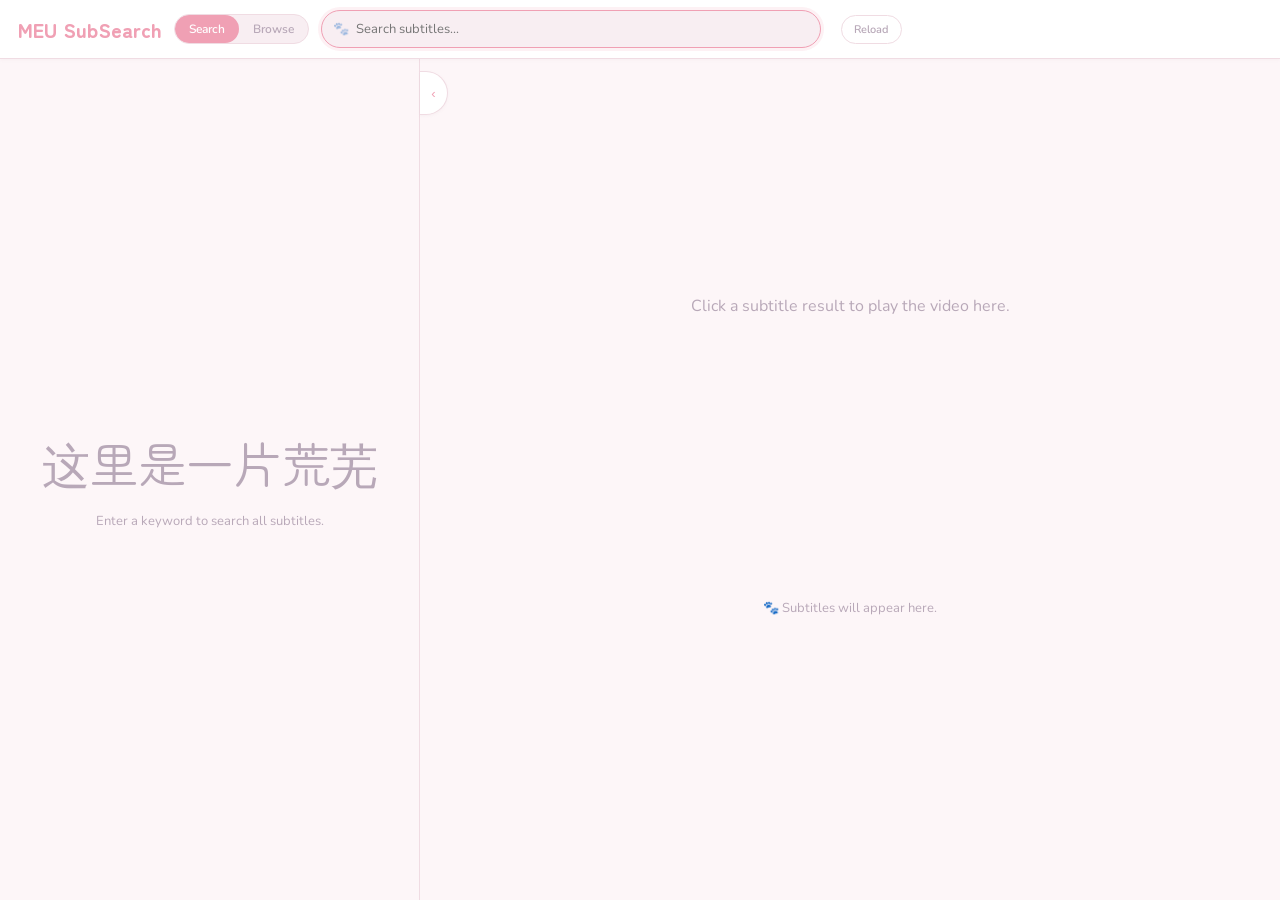
==== commit 6479bb7e: "更新UI、基础功能、字幕文件名、admin管理页面。" ====
--- a/index.html
+++ b/index.html
@@ -2,6 +2,7 @@
 <html lang="ko">
 <head>
 <meta charset="UTF-8">
+<meta name="referrer" content="strict-origin-when-cross-origin">
 <meta name="viewport" content="width=device-width, initial-scale=1.0">
 <title>MEU Live Subtitle Search</title>
 <style>
@@ -11,133 +12,120 @@
 /* ===== Reset & Base ===== */
 *,*::before,*::after{box-sizing:border-box;margin:0;padding:0}
 :root{
-  --bg:#0a0a14;--bg2:#0d0d1f;--surface:rgba(22,22,42,0.65);--surface2:rgba(30,30,55,0.72);
-  --glass:rgba(20,20,44,0.55);--glass-border:rgba(255,255,255,0.08);
-  --border:rgba(255,255,255,0.07);--text:#e8dff0;--text-dim:#a898c0;
-  --cat-pink:#ff8eb5;--cat-purple:#b388e0;--cat-blue:#7ec8e3;
-  --cat-green:#7dcea0;--cat-silver:#b8b8d0;
-  --accent:var(--cat-pink);--accent2:var(--cat-purple);--accent3:#e74c3c;
-  --highlight:rgba(255,142,181,0.4);--highlight-current:rgba(179,136,224,0.45);
+  --bg:#fdf6f8;--bg2:#f8eef2;--surface:#fff;--surface2:#faf5f8;
+  --glass:#fff;--glass-border:#f0dce3;
+  --border:#f0dce3;--text:#4a3f4a;--text-dim:#b8a8b8;
+  --cat-pink:#f0a0b4;--cat-purple:#c4a8d0;--cat-blue:#a0c8e8;
+  --cat-green:#a0d0b8;--cat-silver:#c8c0d0;
+  --accent:var(--cat-pink);--accent2:var(--cat-purple);--accent3:#e8a0a0;
+  --highlight:rgba(240,160,180,0.25);--highlight-current:rgba(196,168,208,0.3);
   --font:'Nunito','Zen Maru Gothic',-apple-system,BlinkMacSystemFont,'Segoe UI','Noto Sans KR',sans-serif;
   --font-display:'Zen Maru Gothic','Nunito',-apple-system,BlinkMacSystemFont,'Segoe UI','Noto Sans KR',sans-serif;
-  --glow-pink:0 0 20px rgba(255,142,181,0.3);--glow-purple:0 0 20px rgba(179,136,224,0.3);
+  --shadow-sm:0 1px 3px rgba(180,150,160,0.08);--shadow:0 2px 8px rgba(180,150,160,0.1);
+  --shadow-lg:0 4px 16px rgba(180,150,160,0.12);
   --radius-sm:10px;--radius:16px;--radius-lg:24px;
+  --fullscreen-subtitle-font:34px;--fullscreen-subtitle-secondary-font:28px;
 }
 html,body{height:100%;height:100dvh;overflow:hidden}
 body{
   font-family:var(--font);background:var(--bg);color:var(--text);display:flex;flex-direction:column;
-  animation:pageFadeIn 0.8s ease;
-}
-/* Dreamcore background: radial glows at corners */
-body::before{
-  content:'';position:fixed;inset:0;pointer-events:none;z-index:0;
-  background:
-    radial-gradient(ellipse 600px 500px at 0% 0%,rgba(255,142,181,0.06),transparent),
-    radial-gradient(ellipse 500px 450px at 100% 0%,rgba(179,136,224,0.05),transparent),
-    radial-gradient(ellipse 550px 480px at 0% 100%,rgba(126,200,227,0.04),transparent),
-    radial-gradient(ellipse 450px 420px at 100% 100%,rgba(125,206,160,0.04),transparent),
-    radial-gradient(ellipse 350px 300px at 50% 50%,rgba(200,180,220,0.03),transparent);
-}
-@keyframes pageFadeIn{from{opacity:0;transform:translateY(8px)}to{opacity:1;transform:translateY(0)}}
+  animation:pageFadeIn 0.5s ease;
+}
+@keyframes pageFadeIn{from{opacity:0}to{opacity:1}}
 
 /* ===== Header ===== */
 .header{
-  background:var(--glass);backdrop-filter:blur(16px) saturate(1.3);-webkit-backdrop-filter:blur(16px) saturate(1.3);
-  border-bottom:1px solid var(--glass-border);padding:10px 18px;display:flex;
+  background:var(--surface);border-bottom:1px solid var(--border);padding:10px 18px;display:flex;
   align-items:center;gap:12px;flex-shrink:0;z-index:10;flex-wrap:wrap;position:relative;
+  box-shadow:var(--shadow-sm);
 }
 .header .logo{
   font-family:var(--font-display);font-size:20px;font-weight:900;
-  background:linear-gradient(135deg,var(--cat-pink),var(--cat-purple),var(--cat-blue));
-  -webkit-background-clip:text;-webkit-text-fill-color:transparent;white-space:nowrap;
-  animation:breathingGlow 4s ease-in-out infinite;
-}
-@keyframes breathingGlow{
-  0%,100%{filter:drop-shadow(0 0 6px rgba(255,142,181,0.4))drop-shadow(0 0 12px rgba(179,136,224,0.2))}
-  50%{filter:drop-shadow(0 0 12px rgba(255,142,181,0.6))drop-shadow(0 0 24px rgba(179,136,224,0.35))}
+  color:var(--cat-pink);white-space:nowrap;
 }
 /* Mode toggle */
-.mode-toggle{display:flex;border-radius:9999px;overflow:hidden;border:1px solid var(--glass-border);flex-shrink:0;background:var(--surface)}
-.mode-btn{padding:6px 14px;background:transparent;border:none;color:var(--text-dim);cursor:pointer;font-size:12px;font-family:var(--font);font-weight:600;transition:all 0.25s;border-radius:9999px}
-.mode-btn.active{background:linear-gradient(135deg,var(--cat-pink),var(--cat-purple));color:#fff;box-shadow:var(--glow-pink)}
+.mode-toggle{display:flex;border-radius:9999px;overflow:hidden;border:1px solid var(--border);flex-shrink:0;background:var(--bg2)}
+.mode-btn{padding:6px 14px;background:transparent;border:none;color:var(--text-dim);cursor:pointer;font-size:12px;font-family:var(--font);font-weight:600;transition:all 0.2s;border-radius:9999px}
+.mode-btn.active{background:var(--cat-pink);color:#fff}
 .mode-btn:not(.active):hover{color:var(--text)}
 /* Search */
-.search-wrap{flex:1;position:relative;max-width:500px;min-width:160px}
+.search-wrap{flex:1;position:relative;max-width:500px;min-width:160px;visibility:visible;pointer-events:auto}
+.search-wrap.inactive{visibility:hidden;pointer-events:none}
 .search-wrap::before{
   content:'🐾';position:absolute;left:12px;top:50%;transform:translateY(-50%);font-size:13px;
-  pointer-events:none;z-index:1;opacity:0.5;transition:opacity 0.2s;
+  pointer-events:none;z-index:1;opacity:0.4;transition:opacity 0.2s;
 }
 .search-wrap input{
-  width:100%;padding:9px 38px 9px 34px;border:1.5px solid var(--glass-border);border-radius:9999px;
-  background:var(--surface2);backdrop-filter:blur(8px);-webkit-backdrop-filter:blur(8px);
-  color:var(--text);font-size:13px;font-family:var(--font);
-  outline:none;transition:all 0.25s;
-}
-.search-wrap input:focus{border-color:var(--cat-pink);box-shadow:0 0 0 3px rgba(255,142,181,0.12),var(--glow-pink)}
+  width:100%;padding:9px 38px 9px 34px;border:1.5px solid var(--border);border-radius:9999px;
+  background:var(--bg2);color:var(--text);font-size:13px;font-family:var(--font);
+  outline:none;transition:all 0.2s;
+}
+.search-wrap input:focus{border-color:var(--cat-pink);box-shadow:0 0 0 3px rgba(240,160,180,0.15)}
 .search-wrap input:focus::before{opacity:1}
 .search-wrap .clear-btn{
   position:absolute;right:8px;top:50%;transform:translateY(-50%);
-  background:rgba(255,255,255,0.06);border:none;color:var(--text-dim);font-size:14px;cursor:pointer;
+  background:transparent;border:none;color:var(--text-dim);font-size:14px;cursor:pointer;
   padding:4px 7px;display:none;border-radius:50%;transition:all 0.2s;
 }
 .search-wrap .clear-btn.visible{display:block}
-.search-wrap .clear-btn:hover{color:var(--text);background:rgba(255,142,181,0.2)}
+.search-wrap .clear-btn:hover{color:var(--text);background:rgba(240,160,180,0.15)}
 /* Subtitle display controls */
 .lang-controls{display:flex;align-items:center;gap:6px;flex-shrink:0}
 .lang-controls select,.lang-controls button{
-  padding:6px 10px;border:1px solid var(--glass-border);border-radius:9999px;
+  padding:6px 10px;border:1px solid var(--border);border-radius:9999px;
   background:var(--surface);color:var(--text);font-size:11px;font-family:var(--font);cursor:pointer;
   transition:all 0.2s;
 }
-.lang-controls select:focus{outline:none;border-color:var(--cat-purple);box-shadow:0 0 0 3px rgba(179,136,224,0.1)}
+.lang-controls select:focus{outline:none;border-color:var(--cat-purple);box-shadow:0 0 0 3px rgba(196,168,208,0.15)}
 .bilingual-toggle{
   display:flex;align-items:center;gap:4px;font-size:11px;color:var(--text-dim);cursor:pointer;user-select:none;
-  padding:6px 12px;border:1px solid var(--glass-border);border-radius:9999px;transition:all 0.25s;font-weight:600;
-}
-.bilingual-toggle.active{background:linear-gradient(135deg,var(--cat-purple),var(--cat-blue));color:#fff;border-color:transparent;box-shadow:var(--glow-purple)}
+  padding:6px 12px;border:1px solid var(--border);border-radius:9999px;transition:all 0.2s;font-weight:600;
+}
+.bilingual-toggle.active{background:var(--cat-purple);color:#fff;border-color:transparent}
 .bilingual-toggle input{display:none}
 .header-right{display:flex;align-items:center;gap:8px;flex-shrink:0}
 .result-count{font-size:11px;color:var(--text-dim);white-space:nowrap}
 .btn-reload{
-  background:var(--surface);border:1px solid var(--glass-border);color:var(--text-dim);
+  background:var(--surface);border:1px solid var(--border);color:var(--text-dim);
   padding:6px 12px;border-radius:9999px;cursor:pointer;font-size:11px;font-family:var(--font);font-weight:600;
-  transition:all 0.25s;white-space:nowrap;
-}
-.btn-reload:hover{color:var(--text);border-color:var(--cat-pink);box-shadow:var(--glow-pink)}
+  transition:all 0.2s;white-space:nowrap;
+}
+.btn-reload:hover{color:var(--text);border-color:var(--cat-pink)}
 
 /* ===== Main Layout ===== */
 .main{flex:1;display:flex;overflow:hidden;position:relative;z-index:1}
 .mobile-results-toggle{
   display:none;align-items:center;justify-content:center;gap:6px;
-  width:100%;padding:10px;border:0;border-bottom:1px solid var(--glass-border);
-  background:var(--glass);backdrop-filter:blur(12px);-webkit-backdrop-filter:blur(12px);
-  color:var(--text);font-size:13px;font-family:var(--font);font-weight:700;
+  width:100%;padding:10px;border:0;border-bottom:1px solid var(--border);
+  background:var(--surface);color:var(--text);font-size:13px;font-family:var(--font);font-weight:700;
   cursor:pointer;flex-shrink:0;transition:background 0.2s;
 }
-.mobile-results-toggle:hover{background:var(--surface)}
+.mobile-results-toggle:hover{background:var(--bg2)}
 
 /* ===== Results Panel ===== */
-.results-panel{width:420px;min-width:280px;border-right:1px solid var(--glass-border);display:flex;flex-direction:column;background:rgba(10,10,20,0.3);overflow:hidden;min-height:0}
+.results-panel{width:420px;min-width:280px;border-right:1px solid var(--border);display:flex;flex-direction:column;background:var(--bg);overflow:hidden;min-height:0;transition:width .2s ease,min-width .2s ease}
+.sidebar-toggle{position:absolute;left:420px;top:12px;z-index:6;width:28px;height:44px;border:1px solid var(--border);border-left:0;border-radius:0 999px 999px 0;background:var(--surface);color:var(--cat-pink);cursor:pointer;box-shadow:var(--shadow-sm);transition:left .2s ease}
+.main.sidebar-collapsed .results-panel{width:0;min-width:0;border-right:0}
+.main.sidebar-collapsed .sidebar-toggle{left:0}
 .results-list{flex:1;overflow-y:auto;padding:6px 0}
 .results-list::-webkit-scrollbar{width:4px}
-.results-list::-webkit-scrollbar-thumb{background:rgba(255,142,181,0.2);border-radius:4px}
+.results-list::-webkit-scrollbar-thumb{background:rgba(240,160,180,0.25);border-radius:4px}
 .results-list::-webkit-scrollbar-track{background:transparent}
-.video-group{border-bottom:1px solid var(--glass-border)}
+.video-group{border-bottom:1px solid var(--border)}
 .video-group:last-child{border-bottom:none}
 .video-group-header{
   padding:9px 14px;display:flex;align-items:center;gap:10px;cursor:pointer;
-  background:var(--glass);backdrop-filter:blur(8px);-webkit-backdrop-filter:blur(8px);
-  position:sticky;top:0;z-index:2;transition:all 0.2s;border-radius:0;
-}
-.video-group-header:hover{background:var(--surface2);box-shadow:var(--glow-pink)}
-.video-group-header .thumb{width:44px;height:33px;border-radius:var(--radius-sm);object-fit:cover;flex-shrink:0;background:var(--surface2)}
+  background:var(--surface);position:sticky;top:0;z-index:2;transition:all 0.2s;border-radius:0;
+}
+.video-group-header:hover{background:var(--bg2)}
+.video-group-header .thumb{width:44px;height:33px;border-radius:var(--radius-sm);object-fit:cover;flex-shrink:0;background:var(--bg2)}
 .video-group-header .vtitle{
   flex:1;font-size:12px;font-weight:700;line-height:1.35;font-family:var(--font-display);
   display:-webkit-box;-webkit-line-clamp:2;-webkit-box-orient:vertical;overflow:hidden;
 }
 .video-group-header .vcount{
   font-size:10px;color:var(--cat-pink);flex-shrink:0;font-weight:700;
-  background:rgba(255,142,181,0.12);padding:2px 8px;border-radius:9999px;
+  background:rgba(240,160,180,0.12);padding:2px 8px;border-radius:9999px;
 }
 .video-group-header .expand-icon{font-size:9px;color:var(--text-dim);transition:transform 0.3s;flex-shrink:0}
 .video-group.expanded .expand-icon{transform:rotate(180deg)}
@@ -147,8 +135,8 @@
   padding:8px 14px 8px 22px;cursor:pointer;border-left:3px solid transparent;
   transition:all 0.2s;font-size:12px;line-height:1.55;border-radius:0 var(--radius-sm) var(--radius-sm) 0;
 }
-.sub-item:hover{background:var(--surface2);border-left-color:var(--cat-pink)}
-.sub-item.active{background:rgba(179,136,224,0.12);border-left-color:var(--cat-purple)}
+.sub-item:hover{background:var(--bg2);border-left-color:var(--cat-pink)}
+.sub-item.active{background:rgba(196,168,208,0.12);border-left-color:var(--cat-purple)}
 .sub-item .sub-time{display:inline-block;color:var(--cat-pink);font-weight:700;margin-right:6px;font-size:10px;min-width:46px;cursor:pointer;font-family:var(--font-display)}
 .sub-item .sub-time:hover{text-decoration:underline;color:var(--cat-purple)}
 .sub-item .sub-text mark{background:var(--highlight);color:var(--text);border-radius:3px;padding:1px 3px}
@@ -157,22 +145,21 @@
   height:100%;color:var(--text-dim);text-align:center;padding:40px;
 }
 .empty-state .icon{font-size:48px;margin-bottom:10px}
-.empty-state p{font-size:13px;line-height:1.7;opacity:0.8}
+.empty-state p{font-size:13px;line-height:1.7}
 
 /* ===== Browse View ===== */
 .browse-view{flex:1;display:flex;flex-direction:column;overflow-y:auto}
 .browse-toolbar{
   padding:10px 14px;display:flex;gap:8px;align-items:center;flex-shrink:0;
-  border-bottom:1px solid var(--glass-border);flex-wrap:wrap;
-  background:var(--glass);backdrop-filter:blur(8px);-webkit-backdrop-filter:blur(8px);
-  position:sticky;top:0;z-index:3;
+  border-bottom:1px solid var(--border);flex-wrap:wrap;
+  background:var(--surface);position:sticky;top:0;z-index:3;
 }
 .browse-toolbar select,.browse-toolbar label{
   font-size:12px;font-family:var(--font);color:var(--text);font-weight:600;
-  background:var(--surface);border:1px solid var(--glass-border);
+  background:var(--bg2);border:1px solid var(--border);
   border-radius:9999px;padding:6px 12px;cursor:pointer;transition:all 0.2s;
 }
-.browse-toolbar select:focus{outline:none;border-color:var(--cat-pink);box-shadow:0 0 0 3px rgba(255,142,181,0.1)}
+.browse-toolbar select:focus{outline:none;border-color:var(--cat-pink);box-shadow:0 0 0 3px rgba(240,160,180,0.12)}
 .filter-check{display:flex;align-items:center;gap:5px;cursor:pointer;user-select:none}
 .filter-check input{accent-color:var(--cat-pink)}
 .video-grid{
@@ -181,14 +168,13 @@
   gap:12px;align-content:start;flex-shrink:0;
 }
 .video-grid::-webkit-scrollbar{width:4px}
-.video-grid::-webkit-scrollbar-thumb{background:rgba(255,142,181,0.2);border-radius:4px}
+.video-grid::-webkit-scrollbar-thumb{background:rgba(240,160,180,0.25);border-radius:4px}
 .video-card{
-  background:var(--glass);backdrop-filter:blur(8px);-webkit-backdrop-filter:blur(8px);
-  border:1px solid var(--glass-border);border-radius:var(--radius);overflow:hidden;cursor:pointer;
-  transition:all 0.3s;
-}
-.video-card:hover{border-color:var(--cat-pink);transform:translateY(-3px);box-shadow:var(--glow-pink),0 8px 32px rgba(0,0,0,0.3)}
-.video-card .card-thumb{width:100%;aspect-ratio:16/9;object-fit:cover;background:var(--surface2);display:block;min-height:95px}
+  background:var(--surface);border:1px solid var(--border);border-radius:var(--radius);overflow:hidden;cursor:pointer;
+  transition:all 0.2s;box-shadow:var(--shadow-sm);
+}
+.video-card:hover{border-color:var(--cat-pink);transform:translateY(-2px);box-shadow:var(--shadow-lg)}
+.video-card .card-thumb{width:100%;aspect-ratio:16/9;object-fit:cover;background:var(--bg2);display:block;min-height:95px}
 .video-card .card-body{padding:10px 12px}
 .video-card .card-title{
   font-size:12px;font-weight:700;line-height:1.35;font-family:var(--font-display);
@@ -201,20 +187,20 @@
   display:inline-block;font-size:9px;padding:2px 6px;border-radius:9999px;
   margin-right:4px;font-weight:700;vertical-align:middle;line-height:1.5;
 }
-.lang-badge.ko{background:rgba(255,142,181,0.2);color:var(--cat-pink)}
-.lang-badge.en{background:rgba(179,136,224,0.2);color:var(--cat-purple)}
-.lang-badge.ja{background:rgba(231,76,60,0.2);color:#e74c3c}
-.lang-badge.zh{background:rgba(125,206,160,0.2);color:var(--cat-green)}
+.lang-badge.ko{background:rgba(240,160,180,0.18);color:var(--cat-pink)}
+.lang-badge.en{background:rgba(196,168,208,0.18);color:var(--cat-purple)}
+.lang-badge.ja{background:rgba(232,160,160,0.18);color:var(--accent3)}
+.lang-badge.zh{background:rgba(160,208,184,0.18);color:var(--cat-green)}
 
 /* ===== Video Panel ===== */
-.video-panel{flex:1;display:flex;flex-direction:column;background:#050510;min-width:0;position:relative}
-.player-container{position:relative;width:100%;aspect-ratio:16/9;max-height:55vh;background:#000;flex-shrink:0}
+.video-panel{flex:1;display:flex;flex-direction:column;align-items:center;background:#faf8f9;min-width:0;position:relative}
+.player-container{position:relative;width:min(100%,calc(55vh * 16 / 9));aspect-ratio:16/9;background:#000;flex-shrink:0;align-self:center}
 .youtube-player{position:absolute;inset:0;width:100%;height:100%}
 .player-container iframe{position:absolute;top:0;left:0;width:100%;height:100%;border:none}
 .player-placeholder{
   position:absolute;inset:0;display:flex;flex-direction:column;
   align-items:center;justify-content:center;color:var(--text-dim);gap:10px;pointer-events:none;
-  background:radial-gradient(ellipse at center,rgba(179,136,224,0.06),transparent 70%);
+  background:var(--bg);
 }
 .player-placeholder .icon{font-size:52px;animation:float 3s ease-in-out infinite}
 @keyframes float{0%,100%{transform:translateY(0)}50%{transform:translateY(-8px)}}
@@ -226,69 +212,80 @@
 .floating-subtitle.hidden{display:none}
 .floating-subtitle .float-line{
   display:inline-block;max-width:100%;padding:6px 16px;border-radius:12px;
-  background:rgba(10,10,20,0.75);backdrop-filter:blur(12px);-webkit-backdrop-filter:blur(12px);
-  border:1px solid rgba(255,142,181,0.15);
+  background:rgba(0,0,0,0.7);
   color:#fff;font-size:22px;font-weight:700;line-height:1.4;
-  text-shadow:0 0 10px rgba(255,142,181,0.4),0 2px 4px rgba(0,0,0,0.6);
+  text-shadow:0 1px 3px rgba(0,0,0,0.4);
   white-space:pre-wrap;font-family:var(--font-display);
 }
 .floating-subtitle .float-line.secondary{
-  font-size:18px;font-weight:600;border-color:rgba(179,136,224,0.15);
-  text-shadow:0 0 10px rgba(179,136,224,0.4),0 2px 4px rgba(0,0,0,0.6);
+  font-size:18px;font-weight:600;color:rgba(255,255,255,0.85);
 }
 .player-container:fullscreen{width:100vw;height:100vh;max-height:none;aspect-ratio:auto;background:#000}
 .player-container:fullscreen .floating-subtitle{bottom:9%}
-.player-container:fullscreen .floating-subtitle .float-line{font-size:clamp(24px,4.2vw,52px)}
-.player-container:fullscreen .floating-subtitle .float-line.secondary{font-size:clamp(19px,3.2vw,40px)}
+.player-container:fullscreen .floating-subtitle .float-line{font-size:var(--fullscreen-subtitle-font)}
+.player-container:fullscreen .floating-subtitle .float-line.secondary{font-size:var(--fullscreen-subtitle-secondary-font)}
 .player-container:-webkit-full-screen{width:100vw;height:100vh;max-height:none;aspect-ratio:auto;background:#000}
 .player-container:-webkit-full-screen .floating-subtitle{bottom:9%}
-.player-container:-webkit-full-screen .floating-subtitle .float-line{font-size:clamp(24px,4.2vw,52px)}
-.player-container:-webkit-full-screen .floating-subtitle .float-line.secondary{font-size:clamp(19px,3.2vw,40px)}
+.player-container:-webkit-full-screen .floating-subtitle .float-line{font-size:var(--fullscreen-subtitle-font)}
+.player-container:-webkit-full-screen .floating-subtitle .float-line.secondary{font-size:var(--fullscreen-subtitle-secondary-font)}
 .video-info-bar{
-  padding:9px 18px;background:var(--glass);backdrop-filter:blur(14px);-webkit-backdrop-filter:blur(14px);
-  font-size:12px;font-weight:700;display:none;align-items:center;gap:8px;flex-shrink:0;
-  border-bottom:1px solid var(--glass-border);font-family:var(--font-display);
+  width:100%;
+  padding:9px 18px;background:var(--surface);font-size:12px;font-weight:700;display:none;align-items:center;gap:8px;flex-shrink:0;
+  border-bottom:1px solid var(--border);font-family:var(--font-display);box-shadow:var(--shadow-sm);
 }
 .video-info-bar.visible{display:flex}
 .video-info-bar .thumb-sm{width:34px;height:26px;border-radius:6px;object-fit:cover;flex-shrink:0}
 .video-info-bar span{flex:1;overflow:hidden;text-overflow:ellipsis;white-space:nowrap}
 .video-info-bar .lang-controls{max-width:360px;overflow-x:auto}
 .local-subtitle-search{
-  width:180px;max-width:36%;padding:6px 10px;border:1.5px solid var(--glass-border);border-radius:9999px;
-  background:var(--surface);color:var(--text);font-size:11px;font-family:var(--font);
+  width:180px;max-width:36%;padding:6px 10px;border:1.5px solid var(--border);border-radius:9999px;
+  background:var(--bg2);color:var(--text);font-size:11px;font-family:var(--font);
   transition:all 0.2s;
 }
-.local-subtitle-search:focus{outline:none;border-color:var(--cat-pink);box-shadow:0 0 0 3px rgba(255,142,181,0.1)}
+.local-subtitle-search:focus{outline:none;border-color:var(--cat-pink);box-shadow:0 0 0 3px rgba(240,160,180,0.12)}
 .local-subtitle-search.hidden{display:none}
 .video-tool-btn{
-  flex-shrink:0;padding:6px 10px;border:1px solid var(--glass-border);border-radius:9999px;
+  flex-shrink:0;padding:6px 10px;border:1px solid var(--border);border-radius:9999px;
   background:var(--surface);color:var(--text-dim);font-size:11px;font-family:var(--font);font-weight:600;
   cursor:pointer;transition:all 0.2s;
 }
-.video-tool-btn:hover,.video-tool-btn.active{color:#fff;border-color:var(--cat-pink);box-shadow:var(--glow-pink)}
-.video-tool-btn.active{background:rgba(255,142,181,0.15)}
+.video-tool-btn:hover,.video-tool-btn.active{color:var(--cat-pink);border-color:var(--cat-pink)}
+.video-tool-btn.active{background:rgba(240,160,180,0.08)}
+.video-tool-btn.hidden{display:none}
+.edit-modal{position:fixed;inset:0;z-index:10000;display:none;align-items:center;justify-content:center;background:rgba(40,30,40,.32);padding:20px}
+.edit-modal.visible{display:flex}
+.edit-card{width:min(92vw,560px);background:var(--surface);border:1px solid var(--border);border-radius:var(--radius-lg);box-shadow:var(--shadow-lg);padding:18px}
+.edit-card h3{font-family:var(--font-display);font-size:18px;color:var(--cat-pink);margin-bottom:12px}
+.edit-row{display:flex;gap:10px;margin-bottom:10px}
+.edit-field{flex:1;display:flex;flex-direction:column;gap:4px;font-size:11px;color:var(--text-dim);font-weight:700}
+.edit-field input,.edit-field textarea{border:1.5px solid var(--border);border-radius:12px;background:var(--bg2);color:var(--text);font-family:var(--font);font-size:13px;padding:9px;outline:none}
+.edit-field textarea{min-height:120px;resize:vertical;line-height:1.5}
+.edit-actions{display:flex;justify-content:flex-end;gap:8px;margin-top:12px}
+.edit-actions button{padding:8px 14px;border:1px solid var(--border);border-radius:9999px;background:var(--surface);color:var(--text);font-family:var(--font);font-weight:700;cursor:pointer}
+.edit-actions button.primary{background:var(--cat-pink);border-color:var(--cat-pink);color:#fff}
 .subtitle-overlay{
+  width:100%;
   flex:1;overflow-y:auto;padding:14px 20px;font-size:13px;line-height:1.75;
-  background:rgba(12,12,24,0.5);
+  background:var(--bg);
 }
 .subtitle-overlay::-webkit-scrollbar{width:4px}
-.subtitle-overlay::-webkit-scrollbar-thumb{background:rgba(179,136,224,0.25);border-radius:4px}
+.subtitle-overlay::-webkit-scrollbar-thumb{background:rgba(196,168,208,0.3);border-radius:4px}
 .subtitle-overlay::-webkit-scrollbar-track{background:transparent}
 .subtitle-overlay .sub-line{
-  padding:5px 10px;border-radius:8px;cursor:pointer;transition:all 0.2s;
+  padding:5px 10px;border-radius:8px;cursor:pointer;transition:all 0.15s;
   border-left:3px solid transparent;margin-bottom:1px;
 }
-.subtitle-overlay .sub-line:hover{background:var(--surface2);border-left-color:rgba(255,142,181,0.4)}
+.subtitle-overlay .sub-line:hover{background:var(--bg2);border-left-color:rgba(240,160,180,0.4)}
 .subtitle-overlay .sub-line.current{background:var(--highlight-current);font-weight:700;border-left-color:var(--cat-purple)}
 .subtitle-overlay .sub-line.ko{border-left-color:var(--cat-pink)}
 .subtitle-overlay .sub-line.en{border-left-color:var(--cat-purple)}
-.subtitle-overlay .sub-line.ja{border-left-color:#e74c3c}
+.subtitle-overlay .sub-line.ja{border-left-color:var(--accent3)}
 .sub-line.zh{border-left-color:var(--cat-green)}
 .subtitle-overlay .sub-line .stime{
   color:var(--cat-pink);font-size:10px;margin-right:8px;font-variant-numeric:tabular-nums;font-weight:700;font-family:var(--font-display);
 }
 .subtitle-overlay .sub-line mark{background:var(--highlight);color:var(--text);border-radius:3px;padding:1px 3px}
-.no-subs-hint{text-align:center;color:var(--text-dim);padding:40px;font-size:13px;opacity:0.7}
+.no-subs-hint{text-align:center;color:var(--text-dim);padding:40px;font-size:13px}
 
 /* ===== Loading Overlay ===== */
 .loading-overlay{
@@ -299,47 +296,23 @@
 .loading-overlay .inner{text-align:center;color:var(--text-dim);max-width:400px}
 .loading-overlay .spinner{
   width:40px;height:40px;margin:0 auto 12px;
-  border:3px solid var(--glass-border);border-top-color:var(--cat-pink);border-right-color:var(--cat-purple);
+  border:3px solid var(--border);border-top-color:var(--cat-pink);border-right-color:var(--cat-purple);
   border-radius:50%;animation:spin 0.8s linear infinite;
-  box-shadow:0 0 16px rgba(255,142,181,0.2);
 }
 @keyframes spin{to{transform:rotate(360deg)}}
-.loading-overlay .progress-bar{width:100%;height:5px;background:var(--surface2);border-radius:6px;margin-top:10px;overflow:hidden}
-.loading-overlay .progress-fill{height:100%;background:linear-gradient(90deg,var(--cat-pink),var(--cat-purple),var(--cat-blue));border-radius:6px;transition:width 0.3s}
-
-/* ===== Floating Sparkle Particles ===== */
-.sparkle-container{position:fixed;inset:0;pointer-events:none;z-index:0;overflow:hidden}
-.sparkle{
-  position:absolute;width:3px;height:3px;border-radius:50%;
-  animation:sparkleFloat 8s ease-in-out infinite;
-  opacity:0;
-}
-.sparkle:nth-child(1){left:8%;top:70%;background:var(--cat-pink);animation-delay:0s;animation-duration:9s}
-.sparkle:nth-child(2){left:22%;top:55%;background:var(--cat-purple);animation-delay:1.5s;width:4px;height:4px}
-.sparkle:nth-child(3){left:45%;top:80%;background:var(--cat-blue);animation-delay:3s;animation-duration:10s}
-.sparkle:nth-child(4){left:65%;top:40%;background:var(--cat-green);animation-delay:4.5s;width:5px;height:5px}
-.sparkle:nth-child(5){left:78%;top:65%;background:var(--cat-pink);animation-delay:2s;animation-duration:7.5s}
-.sparkle:nth-child(6){left:15%;top:30%;background:var(--cat-silver);animation-delay:5s;width:3px;height:3px}
-.sparkle:nth-child(7){left:55%;top:50%;background:var(--cat-purple);animation-delay:6s;animation-duration:8.5s;width:4px;height:4px}
-.sparkle:nth-child(8){left:88%;top:25%;background:var(--cat-blue);animation-delay:3.5s;width:3px;height:3px}
-@keyframes sparkleFloat{
-  0%{opacity:0;transform:translateY(0) rotate(0deg) scale(0.5)}
-  15%{opacity:0.8}
-  30%{opacity:0.4;transform:translateY(-40px) rotate(180deg) scale(1.2)}
-  50%{opacity:0.9;transform:translateY(-20px) rotate(300deg) scale(0.8)}
-  70%{opacity:0.3;transform:translateY(-60px) rotate(400deg) scale(1.1)}
-  85%{opacity:0.7;transform:translateY(-30px) rotate(520deg) scale(0.6)}
-  100%{opacity:0;transform:translateY(-80px) rotate(720deg) scale(0.3)}
-}
+.loading-overlay .progress-bar{width:100%;height:5px;background:var(--bg2);border-radius:6px;margin-top:10px;overflow:hidden}
+.loading-overlay .progress-fill{height:100%;background:linear-gradient(90deg,var(--cat-pink),var(--cat-purple));border-radius:6px;transition:width 0.3s}
 
 /* ===== Responsive ===== */
 @media(max-width:768px){
   .main{flex-direction:column}
+  .main.sidebar-collapsed .results-panel{display:flex;width:100%;min-width:0;border-right:none}
+  .sidebar-toggle{display:none}
   .main.results-collapsed .results-panel{display:none}
   .mobile-results-toggle{display:flex}
-  .results-panel{width:100%;min-width:0;height:34dvh;max-height:34dvh;border-right:none;border-bottom:1px solid var(--glass-border)}
+  .results-panel{width:100%;min-width:0;height:34dvh;max-height:34dvh;border-right:none;border-bottom:1px solid var(--border)}
   .video-panel{min-height:0;flex:1}
-  .player-container{max-height:33dvh}
+  .player-container{width:100%;max-height:33dvh}
   .header{padding:6px 8px;gap:6px}
   .header .logo{font-size:16px}
   .search-wrap{order:10;flex-basis:100%;max-width:none}
@@ -363,10 +336,11 @@
   .mode-btn{padding:4px 10px}
   .search-wrap{order:0;flex-basis:auto;min-width:180px}
   .main{flex-direction:row}
+  .main.sidebar-collapsed .results-panel{width:0;min-width:0;border-right:0;display:flex}
   .main.results-collapsed .results-panel{display:none}
-  .mobile-results-toggle{display:flex;width:100%;border-bottom:1px solid var(--glass-border);border-right:0;padding:6px 8px}
-  .results-panel{width:34vw;min-width:220px;height:auto;max-height:none;border-right:1px solid var(--glass-border);border-bottom:0}
-  .player-container{max-height:56dvh}
+  .mobile-results-toggle{display:flex;width:100%;border-bottom:1px solid var(--border);border-right:0;padding:6px 8px}
+  .results-panel{width:34vw;min-width:220px;height:auto;max-height:none;border-right:1px solid var(--border);border-bottom:0}
+  .player-container{width:100%;max-height:56dvh}
   .video-info-bar{padding:5px 10px;flex-wrap:nowrap}
   .video-info-bar .thumb-sm{display:none}
   .video-info-bar span{flex-basis:auto}
@@ -382,14 +356,8 @@
 </head>
 <body>
 
-<!-- Dreamcore sparkle particles -->
-<div class="sparkle-container" aria-hidden="true">
-  <div class="sparkle"></div><div class="sparkle"></div><div class="sparkle"></div><div class="sparkle"></div>
-  <div class="sparkle"></div><div class="sparkle"></div><div class="sparkle"></div><div class="sparkle"></div>
-</div>
-
 <div class="header">
-  <div class="logo">🐱 MEU SubSearch</div>
+  <div class="logo">MEU字幕搜索</div>
   <div class="mode-toggle">
     <button class="mode-btn active" data-mode="search" id="modeSearchBtn">Search</button>
     <button class="mode-btn" data-mode="browse" id="modeBrowseBtn">Browse</button>
@@ -405,6 +373,7 @@
 </div>
 
 <div class="main">
+  <button class="sidebar-toggle" id="sidebarToggle" type="button" title="Toggle sidebar">‹</button>
   <!-- Results Panel -->
   <div class="results-panel" id="resultsPanel">
     <div class="empty-state" id="emptyState">
@@ -428,7 +397,7 @@
     <div class="player-container" id="playerContainer">
       <div class="youtube-player" id="youtubePlayer"></div>
       <div class="player-placeholder" id="playerPlaceholder">
-        <div class="icon">🐱</div>
+        <div class="icon"></div>
         <p>검색 결과에서 자막을 클릭하면<br>영상이 여기에 재생됩니다</p>
       </div>
       <div class="floating-subtitle hidden" id="floatingSubtitle"></div>
@@ -445,11 +414,26 @@
       </div>
       <button class="video-tool-btn active" id="floatingSubtitleBtn" type="button" title="Toggle floating subtitles">CC</button>
       <button class="video-tool-btn" id="playerFullscreenBtn" type="button" title="Fullscreen with floating subtitles">Fullscreen</button>
+      <button class="video-tool-btn" id="downloadSubBtn" type="button" title="Download current subtitle">Download</button>
+      <button class="video-tool-btn hidden" id="editSubtitleBtn" type="button" title="Edit current subtitle">Edit</button>
       <input class="local-subtitle-search hidden" id="localSubtitleSearch" type="text" autocomplete="off" placeholder="Search in this subtitle">
     </div>
     <div class="subtitle-overlay" id="subtitleOverlay">
       <div class="no-subs-hint">자막이 여기에 표시됩니다</div>
     </div>
+  </div>
+</div>
+
+<!-- Loading overlay -->
+<div class="edit-modal" id="editModal">
+  <div class="edit-card">
+    <h3>Edit subtitle</h3>
+    <div class="edit-row">
+      <label class="edit-field">Start <input id="editStart" type="number" step="0.001" min="0"></label>
+      <label class="edit-field">End <input id="editEnd" type="number" step="0.001" min="0"></label>
+    </div>
+    <label class="edit-field">Text <textarea id="editText"></textarea></label>
+    <div class="edit-actions"><button id="editCancelBtn" type="button">Cancel</button><button class="primary" id="editSaveBtn" type="button">Save</button></div>
   </div>
 </div>
 
@@ -482,10 +466,12 @@
 // ===== Global State =====
 var videos=[];       // [{videoId,title,duration,subtitles:{"ko":[...],"en":[...]}}]
 var searchIndex=[];  // [{v,s,lang,start,text}]
+var glossary={terms:[]},glossaryAliasGroups=[];
 var dataReady=false;
 var currentQuery='',localSubtitleQuery='',currentVideoIdx=-1,currentSubIdx=-1,currentResults=[];
 var currentLang='ko',bilingualMode=false,bilingualLang='en';
 var currentMode='search';
+var adminSession={admin:false,alias:null},editingCue=null;
 var player=null,playerReady=false,syncInterval=null,pendingPlay=null,floatingSubtitlesEnabled=true;
 
 // ===== DOM Ref =====
@@ -497,12 +483,19 @@
 var browseView=document.getElementById('browseView');
 var searchWrap=document.getElementById('searchWrap');
 var mainEl=document.querySelector('.main');
+var sidebarToggle=document.getElementById('sidebarToggle');
 var mobileResultsToggle=document.getElementById('mobileResultsToggle');
 var playerContainer=document.getElementById('playerContainer');
 var playerPlaceholder=document.getElementById('playerPlaceholder');
 var floatingSubtitle=document.getElementById('floatingSubtitle');
 var floatingSubtitleBtn=document.getElementById('floatingSubtitleBtn');
 var playerFullscreenBtn=document.getElementById('playerFullscreenBtn');
+var downloadSubBtn=document.getElementById('downloadSubBtn');
+var editSubtitleBtn=document.getElementById('editSubtitleBtn');
+var editModal=document.getElementById('editModal');
+var editStart=document.getElementById('editStart');
+var editEnd=document.getElementById('editEnd');
+var editText=document.getElementById('editText');
 var subtitleOverlay=document.getElementById('subtitleOverlay');
 var loadingOverlay=document.getElementById('loadingOverlay');
 var progressFill=document.getElementById('progressFill');
@@ -533,7 +526,8 @@
     noResults:'No results for "{query}"',results:'{count} results',newest:'Newest',title:'Title',
     withSubsOnly:'With subtitles only',allLanguages:'All languages',noVideos:'No videos match the filters.',
     loadingMapping:'Loading mapping.json...',loadingSubs:'Loading subtitles...',localSearch:'Search in this subtitle',
-    noLocalResults:'No matching lines in this subtitle.'
+    noLocalResults:'No matching lines in this subtitle.',
+    floatingSub:'CC',fullscreen:'Fullscreen',download:'Download',exitFullscreen:'Exit fullscreen'
   },
   ko:{
     app:'MEU 자막 검색',search:'검색',browse:'둘러보기',searchPlaceholder:'자막 검색...',
@@ -543,7 +537,8 @@
     noResults:'"{query}"에 대한 검색 결과가 없습니다',results:'{count}개 결과',newest:'최신순',title:'제목순',
     withSubsOnly:'자막 있는 영상만',allLanguages:'모든 언어',noVideos:'조건에 맞는 영상이 없습니다.',
     loadingMapping:'mapping.json 로딩 중...',loadingSubs:'자막 로딩 중...',localSearch:'현재 자막에서 검색',
-    noLocalResults:'현재 자막에서 일치하는 줄이 없습니다.'
+    noLocalResults:'현재 자막에서 일치하는 줄이 없습니다.',
+    floatingSub:'자막',fullscreen:'전체화면',download:'다운로드',exitFullscreen:'전체화면 종료'
   },
   ja:{
     app:'MEU 字幕検索',search:'検索',browse:'一覧',searchPlaceholder:'字幕を検索...',
@@ -553,17 +548,19 @@
     noResults:'「{query}」の検索結果はありません',results:'{count} 件',newest:'新しい順',title:'タイトル順',
     withSubsOnly:'字幕ありのみ',allLanguages:'すべての言語',noVideos:'条件に一致する動画がありません。',
     loadingMapping:'mapping.json を読み込み中...',loadingSubs:'字幕を読み込み中...',localSearch:'この字幕内を検索',
-    noLocalResults:'この字幕内に一致する行がありません。'
+    noLocalResults:'この字幕内に一致する行がありません。',
+    floatingSub:'字幕',fullscreen:'全画面',download:'ダウンロード',exitFullscreen:'全画面終了'
   },
   zh:{
     app:'MEU 字幕搜索',search:'搜索',browse:'浏览',searchPlaceholder:'搜索字幕...',
     reload:'刷新',bilingual:'双语字幕',empty:'输入关键词后，会在全部字幕中搜索。',
     playerEmpty:'点击搜索结果中的字幕后，视频会在这里播放。',
     subsEmpty:'字幕会显示在这里。',noVideoSubs:'这个视频没有字幕数据。',
-    noResults:'没有找到“{query}”的结果',results:'{count} 条结果',newest:'最新',title:'标题',
+    noResults:'没有找到"{query}"的结果',results:'{count} 条结果',newest:'最新',title:'标题',
     withSubsOnly:'仅显示有字幕的视频',allLanguages:'所有语言',noVideos:'没有符合条件的视频。',
     loadingMapping:'正在加载 mapping.json...',loadingSubs:'正在加载字幕...',localSearch:'在当前字幕中搜索',
-    noLocalResults:'当前字幕里没有匹配的行。'
+    noLocalResults:'当前字幕里没有匹配的行。',
+    floatingSub:'字幕',fullscreen:'全屏',download:'下载',exitFullscreen:'退出全屏'
   }
 };
 function t(key,vars){
@@ -583,6 +580,9 @@
   var playerP=playerPlaceholder&&playerPlaceholder.querySelector('p');if(playerP)playerP.textContent=t('playerEmpty');
   subtitleOverlay.innerHTML='<div class="no-subs-hint">🐾 '+t('subsEmpty')+'</div>';
   setPlaceholder('localSubtitleSearch',t('localSearch'));
+  floatingSubtitleBtn.textContent=t('floatingSub');floatingSubtitleBtn.title=t('floatingSub');
+  playerFullscreenBtn.textContent=t('fullscreen');playerFullscreenBtn.title=t('fullscreen');
+  downloadSubBtn.textContent=t('download');downloadSubBtn.title=t('download');
   var browseSort=document.getElementById('browseSort');
   if(browseSort){browseSort.options[0].textContent=t('newest');browseSort.options[1].textContent=t('title');}
   setText('filterHasSubsLabel',t('withSubsOnly'));
@@ -595,6 +595,13 @@
 
 function subtitleFileUrl(filename){
   return './'+filename.split('/').map(encodeURIComponent).join('/');
+}
+
+function checkAdminSession(){
+  return fetch('/api/admin/session',{credentials:'include'}).then(function(r){return r.ok?r.json():{admin:false}}).then(function(s){
+    adminSession=s||{admin:false};
+    if(editSubtitleBtn)editSubtitleBtn.classList.toggle('hidden',!adminSession.admin);
+  }).catch(function(){adminSession={admin:false};if(editSubtitleBtn)editSubtitleBtn.classList.add('hidden')});
 }
 
 // ===== Data Loading =====
@@ -603,9 +610,14 @@
   loadingOverlay.style.display='flex';progressFill.style.width='0%';
   loadingDetail.textContent=t('loadingMapping');
 
-  fetch('mapping.json?t='+Date.now())
-    .then(function(r){return r.json()})
-    .then(function(mapping){
+  Promise.all([
+    fetch('mapping.json?t='+Date.now()).then(function(r){return r.json()}),
+    fetch('/api/glossary?t='+Date.now()).then(function(r){return r.ok?r.json():{terms:[]}}).catch(function(){return{terms:[]}})
+  ])
+    .then(function(payload){
+      var mapping=payload[0];
+      glossary=payload[1]||{terms:[]};
+      buildGlossaryAliasGroups();
       var vlist=mapping.videos;
       videos=new Array(vlist.length);
 
@@ -834,20 +846,58 @@
 }
 
 // ===== Search =====
+function normalizeSearchText(text){return (text||'').toString().toLowerCase().replace(/[‐-―_-]+/g,' ').replace(/\s+/g,' ').trim()}
+function compactSearchText(text){return normalizeSearchText(text).replace(/\s+/g,'')}
+function buildGlossaryAliasGroups(){
+  glossaryAliasGroups=[];
+  var terms=(glossary&&glossary.terms)||[];
+  for(var i=0;i<terms.length;i++){
+    var aliases=[],a=terms[i].aliases||{};
+    if(terms[i].label)aliases.push(terms[i].label);
+    var langs=Object.keys(a);
+    for(var l=0;l<langs.length;l++)for(var j=0;j<(a[langs[l]]||[]).length;j++)aliases.push(a[langs[l]][j]);
+    var seen={},clean=[];
+    for(var k=0;k<aliases.length;k++){var val=(aliases[k]||'').toString().trim();if(val&&!seen[val.toLowerCase()]){seen[val.toLowerCase()]=true;clean.push(val)}}
+    if(clean.length)glossaryAliasGroups.push(clean);
+  }
+}
+function expandedTermGroups(terms){return terms.map(function(term){
+  var norm=normalizeSearchText(term),compact=compactSearchText(term),matches=[];
+  for(var i=0;i<glossaryAliasGroups.length;i++){
+    var group=glossaryAliasGroups[i];
+    for(var j=0;j<group.length;j++){
+      if(normalizeSearchText(group[j])===norm||compactSearchText(group[j])===compact){matches=group.slice();break;}
+    }
+    if(matches.length)break;
+  }
+  if(!matches.length)matches=[term];
+  return matches;
+})}
+function textHasAlias(text,alias){
+  var normText=normalizeSearchText(text),normAlias=normalizeSearchText(alias);
+  if(!normAlias)return false;
+  return normText.indexOf(normAlias)>=0||compactSearchText(text).indexOf(compactSearchText(alias))>=0;
+}
+function matchesExpandedGroups(text,groups){
+  if(!groups||groups.length===0)return true;
+  for(var i=0;i<groups.length;i++){
+    var ok=false;
+    for(var j=0;j<groups[i].length;j++){if(textHasAlias(text,groups[i][j])){ok=true;break}}
+    if(!ok)return false;
+  }
+  return true;
+}
+
 function doSearch(query){
   if(!dataReady)return;
-  query=query.trim().toLowerCase();currentQuery=query;
+  query=query.trim();currentQuery=query;
   if(!query){showEmptyState();clearBtn.classList.remove('visible');resultCount.textContent='';return;}
   setMobileResultsCollapsed(false);
   clearBtn.classList.add('visible');
-  var results=[],terms=query.split(/\s+/).filter(function(t){return t.length>0});
-  for(var i=0;i<searchIndex.length;i++){
-    var text=searchIndex[i].text.toLowerCase(),ok=true;
-    for(var j=0;j<terms.length;j++){if(text.indexOf(terms[j])===-1){ok=false;break}}
-    if(ok)results.push(searchIndex[i]);
-  }
+  var results=[],terms=query.split(/\s+/).filter(function(t){return t.length>0}),groups=expandedTermGroups(terms);
+  for(var i=0;i<searchIndex.length;i++)if(matchesExpandedGroups(searchIndex[i].text,groups))results.push(searchIndex[i]);
   currentResults=results;
-  renderResults(results,terms);
+  renderResults(results,groups);
 }
 
 function renderResults(results,terms){
@@ -938,7 +988,7 @@
     renderBilingualSubtitles(vIdx);return;
   }
 
-  var globalTerms=currentQuery?currentQuery.split(/\s+/).filter(function(t){return t.length>0}):[];
+  var globalTerms=currentQuery?expandedTermGroups(currentQuery.split(/\s+/).filter(function(t){return t.length>0})):[];
   var localTerms=localSubtitleTerms();
   var terms=globalTerms.concat(localTerms);
   var html='';
@@ -967,7 +1017,7 @@
   for(var i=0;i<secondary.length;i++)merged.push({lang:bilingualLang,idx:i,start:secondary[i].start,text:secondary[i].text});
   merged.sort(function(a,b){return a.start-b.start});
 
-  var globalTerms=currentQuery?currentQuery.split(/\s+/).filter(function(t){return t.length>0}):[];
+  var globalTerms=currentQuery?expandedTermGroups(currentQuery.split(/\s+/).filter(function(t){return t.length>0})):[];
   var localTerms=localSubtitleTerms();
   var terms=globalTerms.concat(localTerms);
   var html='';
@@ -1034,16 +1084,42 @@
   }
 }
 
+function openSubtitleEditor(){
+  if(!adminSession.admin||currentVideoIdx<0)return;
+  var subs=videos[currentVideoIdx].subtitles[currentLang]||[];
+  var idx=currentSubIdx;
+  if((idx<0||idx>=subs.length)&&player&&playerReady)idx=activePrimaryIndexAt(currentVideoIdx,currentPlayerTime()||0);
+  if(idx<0||idx>=subs.length){alert('No current subtitle cue to edit.');return;}
+  editingCue={videoId:videos[currentVideoIdx].videoId,lang:currentLang,index:idx};
+  editStart.value=subs[idx].start;editEnd.value=subs[idx].end;editText.value=subs[idx].text;
+  editModal.classList.add('visible');editText.focus();
+}
+function closeSubtitleEditor(){editingCue=null;editModal.classList.remove('visible')}
+function saveSubtitleEdit(){
+  if(!editingCue)return;
+  var body={videoId:editingCue.videoId,lang:editingCue.lang,index:editingCue.index,start:parseFloat(editStart.value),end:parseFloat(editEnd.value),text:editText.value};
+  fetch('/api/subtitle/save',{method:'POST',credentials:'include',headers:{'Content-Type':'application/json'},body:JSON.stringify(body)})
+    .then(function(r){return r.json().then(function(j){if(!r.ok||!j.ok)throw new Error(j.error||'Save failed');return j})})
+    .then(function(j){
+      videos[currentVideoIdx].subtitles[editingCue.lang]=j.subtitles;
+      currentSubIdx=editingCue.index;
+      closeSubtitleEditor();renderSubtitles(currentVideoIdx);highlightCurrentSubtitle();updateFloatingSubtitle(currentPlayerTime());
+    })
+    .catch(function(e){alert(e.message)});
+}
+
 function updateVideoInfo(video){
   var bar=document.getElementById('videoInfoBar'),thumb=document.getElementById('videoInfoThumb'),title=document.getElementById('videoInfoTitle');
   if(video&&video.videoId){
     bar.classList.add('visible');
     localSubtitleSearch.classList.remove('hidden');
+    editSubtitleBtn.classList.toggle('hidden',!adminSession.admin);
     thumb.src='https://i.ytimg.com/vi/'+video.videoId+'/hqdefault.jpg';title.textContent=video.title;
   }
   else{
     bar.classList.remove('visible');
     localSubtitleSearch.classList.add('hidden');
+    editSubtitleBtn.classList.add('hidden');
   }
 }
 
@@ -1088,11 +1164,11 @@
   document.getElementById('modeBrowseBtn').classList.toggle('active',mode==='browse');
   if(mode==='search'){
     setMobileResultsCollapsed(false);
-    searchWrap.style.display='';resultsList.style.display=currentQuery?'block':'none';
+    searchWrap.classList.remove('inactive');resultsList.style.display=currentQuery?'block':'none';
     emptyState.style.display=currentQuery?'none':'flex';browseView.style.display='none';
   }else{
     setMobileResultsCollapsed(false);
-    searchWrap.style.display='none';resultsList.style.display='none';emptyState.style.display='none';
+    searchWrap.classList.add('inactive');resultsList.style.display='none';emptyState.style.display='none';
     browseView.style.display='flex';renderBrowseView();
   }
 }
@@ -1103,21 +1179,26 @@
 
 function highlightTerms(text,terms){
   if(!terms||terms.length===0)return escHtml(text);
-  var e=[];for(var i=0;i<terms.length;i++)e.push(terms[i].replace(/[.*+?^${}()|[\]\\]/g,'\\$&'));
+  var aliases=[];
+  for(var i=0;i<terms.length;i++){
+    if(Array.isArray(terms[i]))aliases=aliases.concat(terms[i]);
+    else aliases.push(terms[i]);
+  }
+  aliases=aliases.filter(function(t){return t&&String(t).trim()}).sort(function(a,b){return String(b).length-String(a).length});
+  if(!aliases.length)return escHtml(text);
+  var e=[];for(var j=0;j<aliases.length;j++)e.push(String(aliases[j]).replace(/[.*+?^${}()|[\]\\]/g,'\\$&'));
   var re=new RegExp('('+e.join('|')+')','gi'),r='',li=0,m;
   while((m=re.exec(text))!==null){r+=escHtml(text.slice(li,m.index))+'<mark>'+escHtml(m[0])+'</mark>';li=re.lastIndex}
   return r+escHtml(text.slice(li));
 }
 
 function localSubtitleTerms(){
-  return localSubtitleQuery.trim().toLowerCase().split(/\s+/).filter(function(t){return t.length>0});
+  var raw=localSubtitleQuery.trim().split(/\s+/).filter(function(t){return t.length>0});
+  return expandedTermGroups(raw);
 }
 
 function matchesTerms(text,terms){
-  if(!terms||terms.length===0)return true;
-  var lower=text.toLowerCase();
-  for(var i=0;i<terms.length;i++){if(lower.indexOf(terms[i])===-1)return false;}
-  return true;
+  return matchesExpandedGroups(text,terms);
 }
 
 function formatTime(s){
@@ -1129,7 +1210,7 @@
 
 function showEmptyState(){
   currentResults=[];emptyState.style.display='flex';resultsList.style.display='none';
-  emptyState.querySelector('.icon').textContent='🐱';
+  emptyState.querySelector('.icon').textContent='这里是一片荒芜';
   emptyState.querySelector('p').textContent=t('empty');
   resultCount.textContent='';
 }
@@ -1145,6 +1226,19 @@
   updateMobileResultsToggle();
 }
 
+function setSidebarCollapsed(collapsed){
+  if(!mainEl||isMobileViewport())collapsed=false;
+  mainEl.classList.toggle('sidebar-collapsed',!!collapsed);
+  if(sidebarToggle)sidebarToggle.textContent=collapsed?'›':'‹';
+  try{localStorage.setItem('meufanSidebarCollapsed',collapsed?'1':'0')}catch(e){}
+}
+
+function initSidebarCollapse(){
+  var collapsed=false;
+  try{collapsed=localStorage.getItem('meufanSidebarCollapsed')==='1'}catch(e){}
+  setSidebarCollapsed(collapsed);
+}
+
 function updateMobileResultsToggle(){
   if(!mainEl||!mobileResultsToggle)return;
   mobileResultsToggle.textContent=mainEl.classList.contains('results-collapsed')?'Show results':'Hide results';
@@ -1158,6 +1252,7 @@
 function toggleFloatingSubtitles(){
   floatingSubtitlesEnabled=!floatingSubtitlesEnabled;
   floatingSubtitleBtn.classList.toggle('active',floatingSubtitlesEnabled);
+  floatingSubtitleBtn.textContent=t('floatingSub');
   if(floatingSubtitlesEnabled)updateFloatingSubtitle(currentPlayerTime());
   else hideFloatingSubtitle();
 }
@@ -1179,8 +1274,53 @@
   var fullscreenElement=document.fullscreenElement||document.webkitFullscreenElement;
   var active=fullscreenElement===playerContainer;
   if(playerFullscreenBtn)playerFullscreenBtn.classList.toggle('active',active);
-  if(playerFullscreenBtn)playerFullscreenBtn.textContent=active?'Exit fullscreen':'Fullscreen';
-}
+  if(playerFullscreenBtn)playerFullscreenBtn.textContent=active?t('exitFullscreen'):t('fullscreen');
+}
+
+// ===== Download Subtitle =====
+function sanitizeFilename(name){
+  return name.replace(/[\/\\:*?"<>|]/g,'_').replace(/[\x00-\x1f]/g,'').replace(/\s+/g,' ').trim();
+}
+function downloadSubtitle(){
+  if(currentVideoIdx<0)return;
+  var video=videos[currentVideoIdx];
+  var subs=video.subtitles[currentLang];
+  if(!subs||subs.length===0){
+    var avail=Object.keys(video.subtitles);
+    if(avail.length===0){alert('No subtitle data available.');return;}
+  }
+  if(!subs||subs.length===0)subs=video.subtitles[Object.keys(video.subtitles)[0]];
+  if(!subs||subs.length===0)return;
+
+  var srt='';
+  for(var i=0;i<subs.length;i++){
+    var s=subs[i];
+    srt+=(i+1)+'\n';
+    srt+=secondsToSRTTime(s.start)+' --> '+secondsToSRTTime(s.end)+'\n';
+    srt+=s.text+'\n\n';
+  }
+
+  var lang=currentLang;
+  if(!video.subtitles[lang]||video.subtitles[lang].length===0){
+    lang=Object.keys(video.subtitles)[0];
+  }
+  var safeTitle=sanitizeFilename(video.title);
+  if(safeTitle.length>120)safeTitle=safeTitle.substring(0,120);
+  var filename='['+lang+'/'+video.videoId+']'+safeTitle+'.srt';
+
+  var blob=new Blob([srt],{type:'text/plain;charset=utf-8'});
+  var url=URL.createObjectURL(blob);
+  var a=document.createElement('a');
+  a.href=url;a.download=filename;document.body.appendChild(a);
+  a.click();document.body.removeChild(a);
+  URL.revokeObjectURL(url);
+}
+function secondsToSRTTime(sec){
+  var h=Math.floor(sec/3600),m=Math.floor((sec%3600)/60),s=Math.floor(sec%60),ms=Math.round((sec%1)*1000);
+  return pad2(h)+':'+pad2(m)+':'+pad2(s)+','+pad3(ms);
+}
+function pad2(n){return n<10?'0'+n:''+n}
+function pad3(n){return n<100?'0'+pad2(n):''+n}
 
 // ===== Events =====
 var debounce=null;
@@ -1188,13 +1328,19 @@
 searchInput.addEventListener('keydown',function(e){if(e.key==='Escape'){searchInput.value='';doSearch('');searchInput.blur()}});
 clearBtn.addEventListener('click',function(){searchInput.value='';doSearch('');searchInput.focus()});
 document.addEventListener('keydown',function(e){if((e.ctrlKey||e.metaKey)&&e.key==='k'){e.preventDefault();searchInput.focus();searchInput.select()}});
+if(sidebarToggle)sidebarToggle.addEventListener('click',function(){setSidebarCollapsed(!mainEl.classList.contains('sidebar-collapsed'))});
 mobileResultsToggle.addEventListener('click',function(){
   if(!mainEl)return;
   setMobileResultsCollapsed(!mainEl.classList.contains('results-collapsed'));
 });
-window.addEventListener('resize',function(){setMobileResultsCollapsed(mainEl&&mainEl.classList.contains('results-collapsed'))});
+window.addEventListener('resize',function(){setMobileResultsCollapsed(mainEl&&mainEl.classList.contains('results-collapsed'));setSidebarCollapsed(mainEl&&mainEl.classList.contains('sidebar-collapsed'))});
 floatingSubtitleBtn.addEventListener('click',toggleFloatingSubtitles);
 playerFullscreenBtn.addEventListener('click',togglePlayerFullscreen);
+downloadSubBtn.addEventListener('click',downloadSubtitle);
+editSubtitleBtn.addEventListener('click',openSubtitleEditor);
+document.getElementById('editCancelBtn').addEventListener('click',closeSubtitleEditor);
+document.getElementById('editSaveBtn').addEventListener('click',saveSubtitleEdit);
+editModal.addEventListener('click',function(e){if(e.target===editModal)closeSubtitleEditor()});
 document.addEventListener('fullscreenchange',function(){updateFullscreenButton();updateFloatingSubtitle(currentPlayerTime());});
 document.addEventListener('webkitfullscreenchange',function(){updateFullscreenButton();updateFloatingSubtitle(currentPlayerTime());});
 localSubtitleSearch.addEventListener('input',function(){
@@ -1248,6 +1394,8 @@
 
 // ===== Init =====
 applyUiText();
+checkAdminSession();
+initSidebarCollapse();
 loadData();
 </script>
 </body>
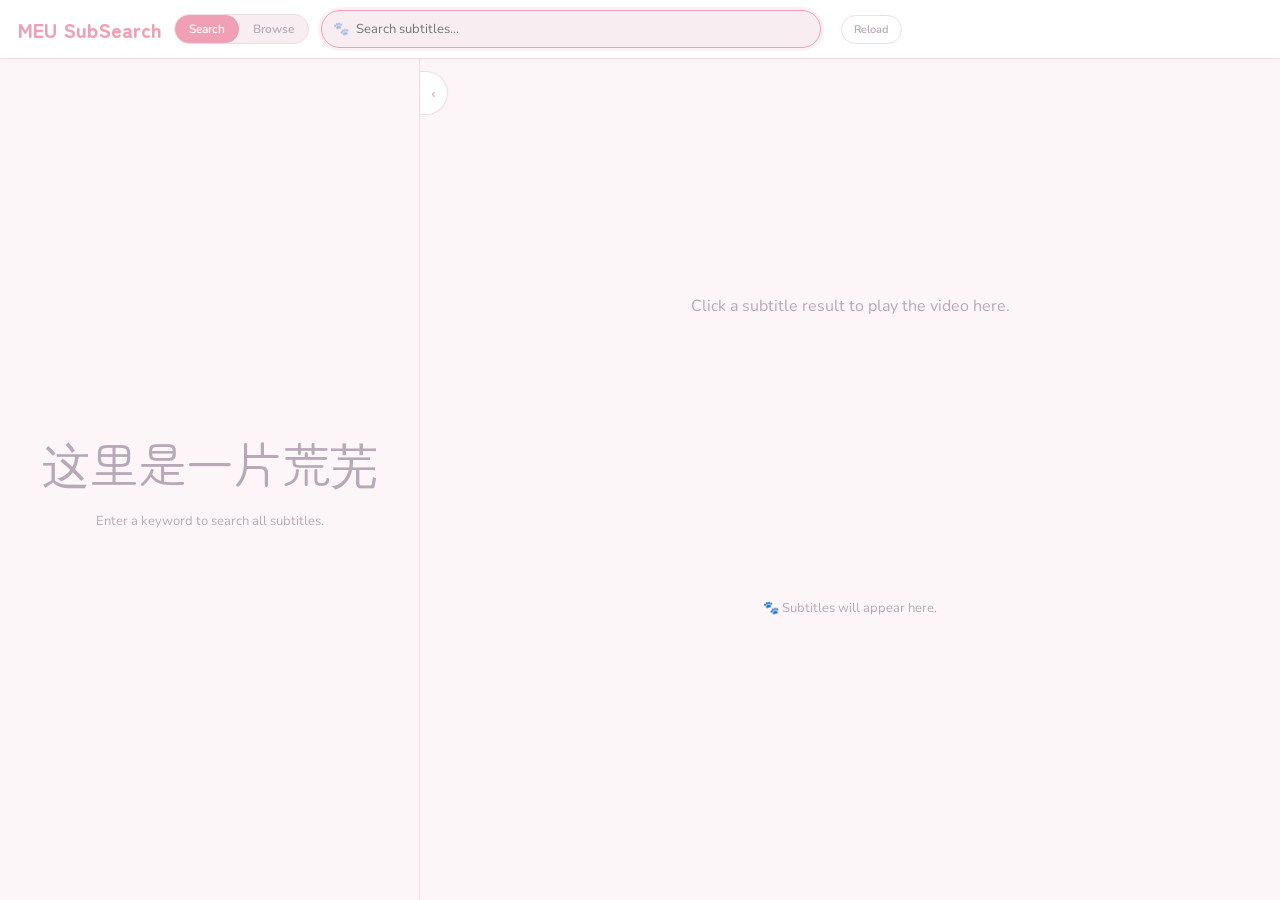
==== commit 94808af8: "更新字幕" ====
--- a/index.html
+++ b/index.html
@@ -785,6 +785,27 @@
   }
 }
 
+function scrollResultsToCurrent(){
+  if(currentVideoIdx<0||currentSubIdx<0||currentResults.length===0)return;
+  var items=resultsList.querySelectorAll('.sub-item');
+  for(var i=0;i<items.length;i++){
+    var v=parseInt(items[i].dataset.v),s=parseInt(items[i].dataset.s);
+    if(v===currentVideoIdx&&s===currentSubIdx){
+      items[i].scrollIntoView({block:'center',behavior:'smooth'});
+      var group=items[i].closest('.video-group');
+      if(group&&!group.classList.contains('expanded'))group.classList.add('expanded');
+      return;
+    }
+  }
+  var groups=resultsList.querySelectorAll('.video-group');
+  for(var j=0;j<groups.length;j++){
+    if(parseInt(groups[j].dataset.v)===currentVideoIdx){
+      groups[j].querySelector('.video-group-header').scrollIntoView({block:'center',behavior:'smooth'});
+      return;
+    }
+  }
+}
+
 function scrollToCurrentSubtitle(){
   if(currentSubIdx<0)return;
   var line=subtitleOverlay.querySelector('.sub-line.current');
@@ -956,7 +977,7 @@
   playerPlaceholder.style.display='none';
   renderSubtitles(vIdx);
   setMobileResultsCollapsed(true);
-  setTimeout(function(){highlightCurrentSubtitle();scrollToCurrentSubtitle();updateFloatingSubtitle(startTime);},400);
+  setTimeout(function(){highlightCurrentSubtitle();scrollToCurrentSubtitle();scrollResultsToCurrent();updateFloatingSubtitle(startTime);},400);
   updateVideoInfo(video);
 }
 
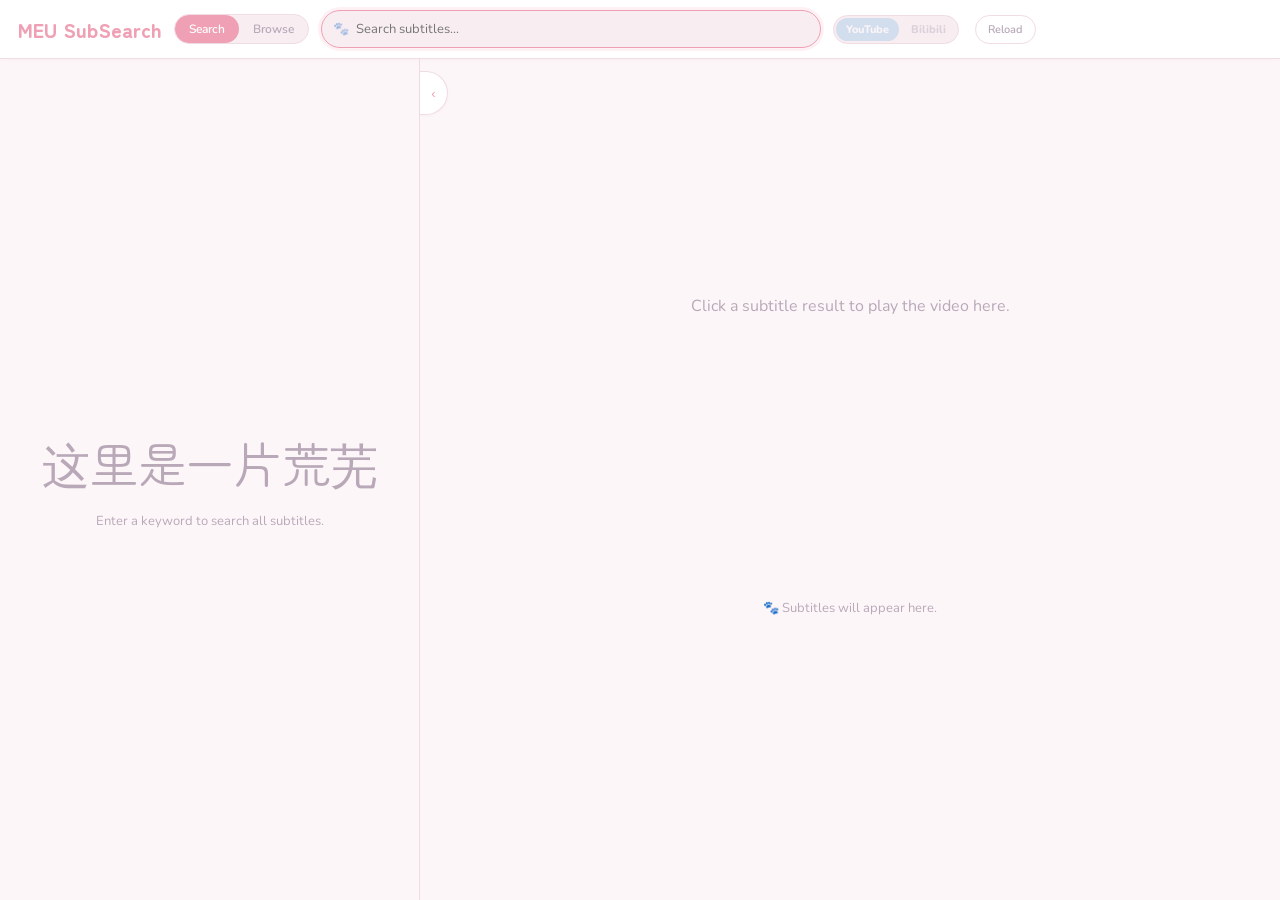
==== commit cc17a4a0: "切换为CF适配的静态网站" ====
--- a/index.html
+++ b/index.html
@@ -5,354 +5,8 @@
 <meta name="referrer" content="strict-origin-when-cross-origin">
 <meta name="viewport" content="width=device-width, initial-scale=1.0">
 <title>MEU Live Subtitle Search</title>
-<style>
-/* ===== Fonts ===== */
-@import url('https://fonts.googleapis.com/css2?family=Zen+Maru+Gothic:wght@400;500;700;900&family=Nunito:wght@400;600;700;800&display=swap');
+<link rel="stylesheet" href="/assets/index.css">
 
-/* ===== Reset & Base ===== */
-*,*::before,*::after{box-sizing:border-box;margin:0;padding:0}
-:root{
-  --bg:#fdf6f8;--bg2:#f8eef2;--surface:#fff;--surface2:#faf5f8;
-  --glass:#fff;--glass-border:#f0dce3;
-  --border:#f0dce3;--text:#4a3f4a;--text-dim:#b8a8b8;
-  --cat-pink:#f0a0b4;--cat-purple:#c4a8d0;--cat-blue:#a0c8e8;
-  --cat-green:#a0d0b8;--cat-silver:#c8c0d0;
-  --accent:var(--cat-pink);--accent2:var(--cat-purple);--accent3:#e8a0a0;
-  --highlight:rgba(240,160,180,0.25);--highlight-current:rgba(196,168,208,0.3);
-  --font:'Nunito','Zen Maru Gothic',-apple-system,BlinkMacSystemFont,'Segoe UI','Noto Sans KR',sans-serif;
-  --font-display:'Zen Maru Gothic','Nunito',-apple-system,BlinkMacSystemFont,'Segoe UI','Noto Sans KR',sans-serif;
-  --shadow-sm:0 1px 3px rgba(180,150,160,0.08);--shadow:0 2px 8px rgba(180,150,160,0.1);
-  --shadow-lg:0 4px 16px rgba(180,150,160,0.12);
-  --radius-sm:10px;--radius:16px;--radius-lg:24px;
-  --fullscreen-subtitle-font:34px;--fullscreen-subtitle-secondary-font:28px;
-}
-html,body{height:100%;height:100dvh;overflow:hidden}
-body{
-  font-family:var(--font);background:var(--bg);color:var(--text);display:flex;flex-direction:column;
-  animation:pageFadeIn 0.5s ease;
-}
-@keyframes pageFadeIn{from{opacity:0}to{opacity:1}}
-
-/* ===== Header ===== */
-.header{
-  background:var(--surface);border-bottom:1px solid var(--border);padding:10px 18px;display:flex;
-  align-items:center;gap:12px;flex-shrink:0;z-index:10;flex-wrap:wrap;position:relative;
-  box-shadow:var(--shadow-sm);
-}
-.header .logo{
-  font-family:var(--font-display);font-size:20px;font-weight:900;
-  color:var(--cat-pink);white-space:nowrap;
-}
-/* Mode toggle */
-.mode-toggle{display:flex;border-radius:9999px;overflow:hidden;border:1px solid var(--border);flex-shrink:0;background:var(--bg2)}
-.mode-btn{padding:6px 14px;background:transparent;border:none;color:var(--text-dim);cursor:pointer;font-size:12px;font-family:var(--font);font-weight:600;transition:all 0.2s;border-radius:9999px}
-.mode-btn.active{background:var(--cat-pink);color:#fff}
-.mode-btn:not(.active):hover{color:var(--text)}
-/* Search */
-.search-wrap{flex:1;position:relative;max-width:500px;min-width:160px;visibility:visible;pointer-events:auto}
-.search-wrap.inactive{visibility:hidden;pointer-events:none}
-.search-wrap::before{
-  content:'🐾';position:absolute;left:12px;top:50%;transform:translateY(-50%);font-size:13px;
-  pointer-events:none;z-index:1;opacity:0.4;transition:opacity 0.2s;
-}
-.search-wrap input{
-  width:100%;padding:9px 38px 9px 34px;border:1.5px solid var(--border);border-radius:9999px;
-  background:var(--bg2);color:var(--text);font-size:13px;font-family:var(--font);
-  outline:none;transition:all 0.2s;
-}
-.search-wrap input:focus{border-color:var(--cat-pink);box-shadow:0 0 0 3px rgba(240,160,180,0.15)}
-.search-wrap input:focus::before{opacity:1}
-.search-wrap .clear-btn{
-  position:absolute;right:8px;top:50%;transform:translateY(-50%);
-  background:transparent;border:none;color:var(--text-dim);font-size:14px;cursor:pointer;
-  padding:4px 7px;display:none;border-radius:50%;transition:all 0.2s;
-}
-.search-wrap .clear-btn.visible{display:block}
-.search-wrap .clear-btn:hover{color:var(--text);background:rgba(240,160,180,0.15)}
-/* Subtitle display controls */
-.lang-controls{display:flex;align-items:center;gap:6px;flex-shrink:0}
-.lang-controls select,.lang-controls button{
-  padding:6px 10px;border:1px solid var(--border);border-radius:9999px;
-  background:var(--surface);color:var(--text);font-size:11px;font-family:var(--font);cursor:pointer;
-  transition:all 0.2s;
-}
-.lang-controls select:focus{outline:none;border-color:var(--cat-purple);box-shadow:0 0 0 3px rgba(196,168,208,0.15)}
-.bilingual-toggle{
-  display:flex;align-items:center;gap:4px;font-size:11px;color:var(--text-dim);cursor:pointer;user-select:none;
-  padding:6px 12px;border:1px solid var(--border);border-radius:9999px;transition:all 0.2s;font-weight:600;
-}
-.bilingual-toggle.active{background:var(--cat-purple);color:#fff;border-color:transparent}
-.bilingual-toggle input{display:none}
-.header-right{display:flex;align-items:center;gap:8px;flex-shrink:0}
-.result-count{font-size:11px;color:var(--text-dim);white-space:nowrap}
-.btn-reload{
-  background:var(--surface);border:1px solid var(--border);color:var(--text-dim);
-  padding:6px 12px;border-radius:9999px;cursor:pointer;font-size:11px;font-family:var(--font);font-weight:600;
-  transition:all 0.2s;white-space:nowrap;
-}
-.btn-reload:hover{color:var(--text);border-color:var(--cat-pink)}
-
-/* ===== Main Layout ===== */
-.main{flex:1;display:flex;overflow:hidden;position:relative;z-index:1}
-.mobile-results-toggle{
-  display:none;align-items:center;justify-content:center;gap:6px;
-  width:100%;padding:10px;border:0;border-bottom:1px solid var(--border);
-  background:var(--surface);color:var(--text);font-size:13px;font-family:var(--font);font-weight:700;
-  cursor:pointer;flex-shrink:0;transition:background 0.2s;
-}
-.mobile-results-toggle:hover{background:var(--bg2)}
-
-/* ===== Results Panel ===== */
-.results-panel{width:420px;min-width:280px;border-right:1px solid var(--border);display:flex;flex-direction:column;background:var(--bg);overflow:hidden;min-height:0;transition:width .2s ease,min-width .2s ease}
-.sidebar-toggle{position:absolute;left:420px;top:12px;z-index:6;width:28px;height:44px;border:1px solid var(--border);border-left:0;border-radius:0 999px 999px 0;background:var(--surface);color:var(--cat-pink);cursor:pointer;box-shadow:var(--shadow-sm);transition:left .2s ease}
-.main.sidebar-collapsed .results-panel{width:0;min-width:0;border-right:0}
-.main.sidebar-collapsed .sidebar-toggle{left:0}
-.results-list{flex:1;overflow-y:auto;padding:6px 0}
-.results-list::-webkit-scrollbar{width:4px}
-.results-list::-webkit-scrollbar-thumb{background:rgba(240,160,180,0.25);border-radius:4px}
-.results-list::-webkit-scrollbar-track{background:transparent}
-.video-group{border-bottom:1px solid var(--border)}
-.video-group:last-child{border-bottom:none}
-.video-group-header{
-  padding:9px 14px;display:flex;align-items:center;gap:10px;cursor:pointer;
-  background:var(--surface);position:sticky;top:0;z-index:2;transition:all 0.2s;border-radius:0;
-}
-.video-group-header:hover{background:var(--bg2)}
-.video-group-header .thumb{width:44px;height:33px;border-radius:var(--radius-sm);object-fit:cover;flex-shrink:0;background:var(--bg2)}
-.video-group-header .vtitle{
-  flex:1;font-size:12px;font-weight:700;line-height:1.35;font-family:var(--font-display);
-  display:-webkit-box;-webkit-line-clamp:2;-webkit-box-orient:vertical;overflow:hidden;
-}
-.video-group-header .vcount{
-  font-size:10px;color:var(--cat-pink);flex-shrink:0;font-weight:700;
-  background:rgba(240,160,180,0.12);padding:2px 8px;border-radius:9999px;
-}
-.video-group-header .expand-icon{font-size:9px;color:var(--text-dim);transition:transform 0.3s;flex-shrink:0}
-.video-group.expanded .expand-icon{transform:rotate(180deg)}
-.sub-items{display:none}
-.video-group.expanded .sub-items{display:block}
-.sub-item{
-  padding:8px 14px 8px 22px;cursor:pointer;border-left:3px solid transparent;
-  transition:all 0.2s;font-size:12px;line-height:1.55;border-radius:0 var(--radius-sm) var(--radius-sm) 0;
-}
-.sub-item:hover{background:var(--bg2);border-left-color:var(--cat-pink)}
-.sub-item.active{background:rgba(196,168,208,0.12);border-left-color:var(--cat-purple)}
-.sub-item .sub-time{display:inline-block;color:var(--cat-pink);font-weight:700;margin-right:6px;font-size:10px;min-width:46px;cursor:pointer;font-family:var(--font-display)}
-.sub-item .sub-time:hover{text-decoration:underline;color:var(--cat-purple)}
-.sub-item .sub-text mark{background:var(--highlight);color:var(--text);border-radius:3px;padding:1px 3px}
-.empty-state{
-  display:flex;flex-direction:column;align-items:center;justify-content:center;
-  height:100%;color:var(--text-dim);text-align:center;padding:40px;
-}
-.empty-state .icon{font-size:48px;margin-bottom:10px}
-.empty-state p{font-size:13px;line-height:1.7}
-
-/* ===== Browse View ===== */
-.browse-view{flex:1;display:flex;flex-direction:column;overflow-y:auto}
-.browse-toolbar{
-  padding:10px 14px;display:flex;gap:8px;align-items:center;flex-shrink:0;
-  border-bottom:1px solid var(--border);flex-wrap:wrap;
-  background:var(--surface);position:sticky;top:0;z-index:3;
-}
-.browse-toolbar select,.browse-toolbar label{
-  font-size:12px;font-family:var(--font);color:var(--text);font-weight:600;
-  background:var(--bg2);border:1px solid var(--border);
-  border-radius:9999px;padding:6px 12px;cursor:pointer;transition:all 0.2s;
-}
-.browse-toolbar select:focus{outline:none;border-color:var(--cat-pink);box-shadow:0 0 0 3px rgba(240,160,180,0.12)}
-.filter-check{display:flex;align-items:center;gap:5px;cursor:pointer;user-select:none}
-.filter-check input{accent-color:var(--cat-pink)}
-.video-grid{
-  padding:10px;
-  display:grid;grid-template-columns:repeat(auto-fill,minmax(180px,1fr));
-  gap:12px;align-content:start;flex-shrink:0;
-}
-.video-grid::-webkit-scrollbar{width:4px}
-.video-grid::-webkit-scrollbar-thumb{background:rgba(240,160,180,0.25);border-radius:4px}
-.video-card{
-  background:var(--surface);border:1px solid var(--border);border-radius:var(--radius);overflow:hidden;cursor:pointer;
-  transition:all 0.2s;box-shadow:var(--shadow-sm);
-}
-.video-card:hover{border-color:var(--cat-pink);transform:translateY(-2px);box-shadow:var(--shadow-lg)}
-.video-card .card-thumb{width:100%;aspect-ratio:16/9;object-fit:cover;background:var(--bg2);display:block;min-height:95px}
-.video-card .card-body{padding:10px 12px}
-.video-card .card-title{
-  font-size:12px;font-weight:700;line-height:1.35;font-family:var(--font-display);
-  display:-webkit-box;-webkit-line-clamp:2;-webkit-box-orient:vertical;overflow:hidden;margin-bottom:6px;
-}
-.video-card .card-meta{font-size:10px;color:var(--text-dim);display:flex;gap:6px;align-items:center;flex-wrap:wrap}
-
-/* ===== Language Badges ===== */
-.lang-badge{
-  display:inline-block;font-size:9px;padding:2px 6px;border-radius:9999px;
-  margin-right:4px;font-weight:700;vertical-align:middle;line-height:1.5;
-}
-.lang-badge.ko{background:rgba(240,160,180,0.18);color:var(--cat-pink)}
-.lang-badge.en{background:rgba(196,168,208,0.18);color:var(--cat-purple)}
-.lang-badge.ja{background:rgba(232,160,160,0.18);color:var(--accent3)}
-.lang-badge.zh{background:rgba(160,208,184,0.18);color:var(--cat-green)}
-
-/* ===== Video Panel ===== */
-.video-panel{flex:1;display:flex;flex-direction:column;align-items:center;background:#faf8f9;min-width:0;position:relative}
-.player-container{position:relative;width:min(100%,calc(55vh * 16 / 9));aspect-ratio:16/9;background:#000;flex-shrink:0;align-self:center}
-.youtube-player{position:absolute;inset:0;width:100%;height:100%}
-.player-container iframe{position:absolute;top:0;left:0;width:100%;height:100%;border:none}
-.player-placeholder{
-  position:absolute;inset:0;display:flex;flex-direction:column;
-  align-items:center;justify-content:center;color:var(--text-dim);gap:10px;pointer-events:none;
-  background:var(--bg);
-}
-.player-placeholder .icon{font-size:52px;animation:float 3s ease-in-out infinite}
-@keyframes float{0%,100%{transform:translateY(0)}50%{transform:translateY(-8px)}}
-.floating-subtitle{
-  position:absolute;left:50%;bottom:8%;transform:translateX(-50%);
-  width:min(92%,900px);z-index:5;pointer-events:none;text-align:center;
-  display:flex;flex-direction:column;align-items:center;gap:6px;
-}
-.floating-subtitle.hidden{display:none}
-.floating-subtitle .float-line{
-  display:inline-block;max-width:100%;padding:6px 16px;border-radius:12px;
-  background:rgba(0,0,0,0.7);
-  color:#fff;font-size:22px;font-weight:700;line-height:1.4;
-  text-shadow:0 1px 3px rgba(0,0,0,0.4);
-  white-space:pre-wrap;font-family:var(--font-display);
-}
-.floating-subtitle .float-line.secondary{
-  font-size:18px;font-weight:600;color:rgba(255,255,255,0.85);
-}
-.player-container:fullscreen{width:100vw;height:100vh;max-height:none;aspect-ratio:auto;background:#000}
-.player-container:fullscreen .floating-subtitle{bottom:9%}
-.player-container:fullscreen .floating-subtitle .float-line{font-size:var(--fullscreen-subtitle-font)}
-.player-container:fullscreen .floating-subtitle .float-line.secondary{font-size:var(--fullscreen-subtitle-secondary-font)}
-.player-container:-webkit-full-screen{width:100vw;height:100vh;max-height:none;aspect-ratio:auto;background:#000}
-.player-container:-webkit-full-screen .floating-subtitle{bottom:9%}
-.player-container:-webkit-full-screen .floating-subtitle .float-line{font-size:var(--fullscreen-subtitle-font)}
-.player-container:-webkit-full-screen .floating-subtitle .float-line.secondary{font-size:var(--fullscreen-subtitle-secondary-font)}
-.video-info-bar{
-  width:100%;
-  padding:9px 18px;background:var(--surface);font-size:12px;font-weight:700;display:none;align-items:center;gap:8px;flex-shrink:0;
-  border-bottom:1px solid var(--border);font-family:var(--font-display);box-shadow:var(--shadow-sm);
-}
-.video-info-bar.visible{display:flex}
-.video-info-bar .thumb-sm{width:34px;height:26px;border-radius:6px;object-fit:cover;flex-shrink:0}
-.video-info-bar span{flex:1;overflow:hidden;text-overflow:ellipsis;white-space:nowrap}
-.video-info-bar .lang-controls{max-width:360px;overflow-x:auto}
-.local-subtitle-search{
-  width:180px;max-width:36%;padding:6px 10px;border:1.5px solid var(--border);border-radius:9999px;
-  background:var(--bg2);color:var(--text);font-size:11px;font-family:var(--font);
-  transition:all 0.2s;
-}
-.local-subtitle-search:focus{outline:none;border-color:var(--cat-pink);box-shadow:0 0 0 3px rgba(240,160,180,0.12)}
-.local-subtitle-search.hidden{display:none}
-.video-tool-btn{
-  flex-shrink:0;padding:6px 10px;border:1px solid var(--border);border-radius:9999px;
-  background:var(--surface);color:var(--text-dim);font-size:11px;font-family:var(--font);font-weight:600;
-  cursor:pointer;transition:all 0.2s;
-}
-.video-tool-btn:hover,.video-tool-btn.active{color:var(--cat-pink);border-color:var(--cat-pink)}
-.video-tool-btn.active{background:rgba(240,160,180,0.08)}
-.video-tool-btn.hidden{display:none}
-.edit-modal{position:fixed;inset:0;z-index:10000;display:none;align-items:center;justify-content:center;background:rgba(40,30,40,.32);padding:20px}
-.edit-modal.visible{display:flex}
-.edit-card{width:min(92vw,560px);background:var(--surface);border:1px solid var(--border);border-radius:var(--radius-lg);box-shadow:var(--shadow-lg);padding:18px}
-.edit-card h3{font-family:var(--font-display);font-size:18px;color:var(--cat-pink);margin-bottom:12px}
-.edit-row{display:flex;gap:10px;margin-bottom:10px}
-.edit-field{flex:1;display:flex;flex-direction:column;gap:4px;font-size:11px;color:var(--text-dim);font-weight:700}
-.edit-field input,.edit-field textarea{border:1.5px solid var(--border);border-radius:12px;background:var(--bg2);color:var(--text);font-family:var(--font);font-size:13px;padding:9px;outline:none}
-.edit-field textarea{min-height:120px;resize:vertical;line-height:1.5}
-.edit-actions{display:flex;justify-content:flex-end;gap:8px;margin-top:12px}
-.edit-actions button{padding:8px 14px;border:1px solid var(--border);border-radius:9999px;background:var(--surface);color:var(--text);font-family:var(--font);font-weight:700;cursor:pointer}
-.edit-actions button.primary{background:var(--cat-pink);border-color:var(--cat-pink);color:#fff}
-.subtitle-overlay{
-  width:100%;
-  flex:1;overflow-y:auto;padding:14px 20px;font-size:13px;line-height:1.75;
-  background:var(--bg);
-}
-.subtitle-overlay::-webkit-scrollbar{width:4px}
-.subtitle-overlay::-webkit-scrollbar-thumb{background:rgba(196,168,208,0.3);border-radius:4px}
-.subtitle-overlay::-webkit-scrollbar-track{background:transparent}
-.subtitle-overlay .sub-line{
-  padding:5px 10px;border-radius:8px;cursor:pointer;transition:all 0.15s;
-  border-left:3px solid transparent;margin-bottom:1px;
-}
-.subtitle-overlay .sub-line:hover{background:var(--bg2);border-left-color:rgba(240,160,180,0.4)}
-.subtitle-overlay .sub-line.current{background:var(--highlight-current);font-weight:700;border-left-color:var(--cat-purple)}
-.subtitle-overlay .sub-line.ko{border-left-color:var(--cat-pink)}
-.subtitle-overlay .sub-line.en{border-left-color:var(--cat-purple)}
-.subtitle-overlay .sub-line.ja{border-left-color:var(--accent3)}
-.sub-line.zh{border-left-color:var(--cat-green)}
-.subtitle-overlay .sub-line .stime{
-  color:var(--cat-pink);font-size:10px;margin-right:8px;font-variant-numeric:tabular-nums;font-weight:700;font-family:var(--font-display);
-}
-.subtitle-overlay .sub-line mark{background:var(--highlight);color:var(--text);border-radius:3px;padding:1px 3px}
-.no-subs-hint{text-align:center;color:var(--text-dim);padding:40px;font-size:13px}
-
-/* ===== Loading Overlay ===== */
-.loading-overlay{
-  position:fixed;inset:0;z-index:9999;display:flex;align-items:center;justify-content:center;
-  background:var(--bg);font-family:var(--font);
-  animation:pageFadeIn 0.5s ease;
-}
-.loading-overlay .inner{text-align:center;color:var(--text-dim);max-width:400px}
-.loading-overlay .spinner{
-  width:40px;height:40px;margin:0 auto 12px;
-  border:3px solid var(--border);border-top-color:var(--cat-pink);border-right-color:var(--cat-purple);
-  border-radius:50%;animation:spin 0.8s linear infinite;
-}
-@keyframes spin{to{transform:rotate(360deg)}}
-.loading-overlay .progress-bar{width:100%;height:5px;background:var(--bg2);border-radius:6px;margin-top:10px;overflow:hidden}
-.loading-overlay .progress-fill{height:100%;background:linear-gradient(90deg,var(--cat-pink),var(--cat-purple));border-radius:6px;transition:width 0.3s}
-
-/* ===== Responsive ===== */
-@media(max-width:768px){
-  .main{flex-direction:column}
-  .main.sidebar-collapsed .results-panel{display:flex;width:100%;min-width:0;border-right:none}
-  .sidebar-toggle{display:none}
-  .main.results-collapsed .results-panel{display:none}
-  .mobile-results-toggle{display:flex}
-  .results-panel{width:100%;min-width:0;height:34dvh;max-height:34dvh;border-right:none;border-bottom:1px solid var(--border)}
-  .video-panel{min-height:0;flex:1}
-  .player-container{width:100%;max-height:33dvh}
-  .header{padding:6px 8px;gap:6px}
-  .header .logo{font-size:16px}
-  .search-wrap{order:10;flex-basis:100%;max-width:none}
-  .video-info-bar{flex-wrap:wrap;padding:8px 12px}
-  .video-info-bar span{flex-basis:calc(100% - 42px)}
-  .video-info-bar .lang-controls{flex:1 1 100%;max-width:none;overflow-x:auto}
-  .video-info-bar .lang-controls select,.video-info-bar .bilingual-toggle{font-size:12px;padding:6px 10px}
-  .video-tool-btn{padding:6px 10px}
-  .local-subtitle-search{width:100%;max-width:none;flex-basis:100%;font-size:13px;padding:8px 12px}
-  .floating-subtitle{bottom:7%;width:94%}
-  .floating-subtitle .float-line{font-size:17px;padding:5px 12px}
-  .floating-subtitle .float-line.secondary{font-size:15px}
-  .subtitle-overlay{flex:1;max-height:none;min-height:0;padding:10px 14px;font-size:13px}
-  .results-panel{min-height:0;overflow:hidden}
-  .browse-view{overflow-y:auto}
-  .video-grid{grid-template-columns:repeat(auto-fill,minmax(140px,1fr));flex-shrink:0}
-}
-@media(max-width:900px) and (orientation:landscape) and (max-height:520px){
-  .header{padding:4px 8px;gap:6px}
-  .header .logo{display:none}
-  .mode-btn{padding:4px 10px}
-  .search-wrap{order:0;flex-basis:auto;min-width:180px}
-  .main{flex-direction:row}
-  .main.sidebar-collapsed .results-panel{width:0;min-width:0;border-right:0;display:flex}
-  .main.results-collapsed .results-panel{display:none}
-  .mobile-results-toggle{display:flex;width:100%;border-bottom:1px solid var(--border);border-right:0;padding:6px 8px}
-  .results-panel{width:34vw;min-width:220px;height:auto;max-height:none;border-right:1px solid var(--border);border-bottom:0}
-  .player-container{width:100%;max-height:56dvh}
-  .video-info-bar{padding:5px 10px;flex-wrap:nowrap}
-  .video-info-bar .thumb-sm{display:none}
-  .video-info-bar span{flex-basis:auto}
-  .video-info-bar .lang-controls{max-width:260px}
-  .video-tool-btn{padding:4px 8px;font-size:10px}
-  .local-subtitle-search{width:190px;max-width:38%;flex-basis:auto;font-size:11px;padding:5px 8px}
-  .floating-subtitle{bottom:5%;width:94%}
-  .floating-subtitle .float-line{font-size:16px}
-  .floating-subtitle .float-line.secondary{font-size:14px}
-  .subtitle-overlay{font-size:12px;line-height:1.55;padding:8px 10px}
-}
-</style>
 </head>
 <body>
 
@@ -367,6 +21,10 @@
     <button class="clear-btn" id="clearBtn" title="Clear">✕</button>
   </div>
   <div class="header-right">
+    <div class="source-switch" id="sourceSwitch" title="Video source">
+      <button class="source-option active" id="sourceYoutubeBtn" type="button" data-source="youtube">YouTube</button>
+      <button class="source-option" id="sourceBilibiliBtn" type="button" data-source="bilibili">Bilibili</button>
+    </div>
     <span class="result-count" id="resultCount"></span>
     <button class="btn-reload" id="btnReload" title="Reload all data">Reload</button>
   </div>
@@ -396,6 +54,7 @@
     <button class="mobile-results-toggle" id="mobileResultsToggle" type="button">Results</button>
     <div class="player-container" id="playerContainer">
       <div class="youtube-player" id="youtubePlayer"></div>
+      <iframe class="bilibili-player hidden" id="bilibiliPlayer" allow="fullscreen; autoplay" allowfullscreen referrerpolicy="no-referrer-when-downgrade"></iframe>
       <div class="player-placeholder" id="playerPlaceholder">
         <div class="icon"></div>
         <p>검색 결과에서 자막을 클릭하면<br>영상이 여기에 재생됩니다</p>
@@ -408,7 +67,7 @@
       <div class="lang-controls">
         <select id="langSelect"><option value="ko">한국어</option></select>
         <label class="bilingual-toggle" id="bilingualToggle" title="Bilingual mode">
-          <input type="checkbox" id="bilingualCheck">⇆ Bilingual
+          <input type="checkbox" id="bilingualCheck">⇆ 双语字幕
         </label>
         <select id="bilingualLangSelect" style="display:none"><option value="en">English</option></select>
       </div>
@@ -447,977 +106,6 @@
   </div>
 </div>
 
-<script>
-// ===== SRT Parser (client-side) =====
-function parseSRT(text){
-  var blocks=text.trim().split(/\n\s*\n/),subs=[];
-  for(var i=0;i<blocks.length;i++){
-    var lines=blocks[i].trim().split('\n');
-    if(lines.length<2)continue;
-    var m=lines[1].match(/(\d{2}):(\d{2}):(\d{2})[,.](\d{3})\s*-->\s*(\d{2}):(\d{2}):(\d{2})[,.](\d{3})/);
-    if(!m)continue;
-    var start=parseInt(m[1])*3600+parseInt(m[2])*60+parseInt(m[3])+parseInt(m[4])/1000;
-    var end=parseInt(m[5])*3600+parseInt(m[6])*60+parseInt(m[7])+parseInt(m[8])/1000;
-    subs.push({start:Math.round(start*1000)/1000,end:Math.round(end*1000)/1000,text:lines.slice(2).join('\n').trim()});
-  }
-  return subs;
-}
-
-// ===== Global State =====
-var videos=[];       // [{videoId,title,duration,subtitles:{"ko":[...],"en":[...]}}]
-var searchIndex=[];  // [{v,s,lang,start,text}]
-var glossary={terms:[]},glossaryAliasGroups=[];
-var dataReady=false;
-var currentQuery='',localSubtitleQuery='',currentVideoIdx=-1,currentSubIdx=-1,currentResults=[];
-var currentLang='ko',bilingualMode=false,bilingualLang='en';
-var currentMode='search';
-var adminSession={admin:false,alias:null},editingCue=null;
-var player=null,playerReady=false,syncInterval=null,pendingPlay=null,floatingSubtitlesEnabled=true;
-
-// ===== DOM Ref =====
-var searchInput=document.getElementById('searchInput');
-var clearBtn=document.getElementById('clearBtn');
-var resultCount=document.getElementById('resultCount');
-var resultsList=document.getElementById('resultsList');
-var emptyState=document.getElementById('emptyState');
-var browseView=document.getElementById('browseView');
-var searchWrap=document.getElementById('searchWrap');
-var mainEl=document.querySelector('.main');
-var sidebarToggle=document.getElementById('sidebarToggle');
-var mobileResultsToggle=document.getElementById('mobileResultsToggle');
-var playerContainer=document.getElementById('playerContainer');
-var playerPlaceholder=document.getElementById('playerPlaceholder');
-var floatingSubtitle=document.getElementById('floatingSubtitle');
-var floatingSubtitleBtn=document.getElementById('floatingSubtitleBtn');
-var playerFullscreenBtn=document.getElementById('playerFullscreenBtn');
-var downloadSubBtn=document.getElementById('downloadSubBtn');
-var editSubtitleBtn=document.getElementById('editSubtitleBtn');
-var editModal=document.getElementById('editModal');
-var editStart=document.getElementById('editStart');
-var editEnd=document.getElementById('editEnd');
-var editText=document.getElementById('editText');
-var subtitleOverlay=document.getElementById('subtitleOverlay');
-var loadingOverlay=document.getElementById('loadingOverlay');
-var progressFill=document.getElementById('progressFill');
-var loadingDetail=document.getElementById('loadingDetail');
-var langSelect=document.getElementById('langSelect');
-var bilingualToggle=document.getElementById('bilingualToggle');
-var bilingualCheck=document.getElementById('bilingualCheck');
-var bilingualLangSelect=document.getElementById('bilingualLangSelect');
-var localSubtitleSearch=document.getElementById('localSubtitleSearch');
-
-// ===== Language Config =====
-var SUPPORTED_UI_LANGS=['ko','ja','zh','en'];
-function detectUiLang(){
-  var raw=(navigator.language||navigator.userLanguage||'en').toLowerCase();
-  if(raw.indexOf('ko')===0)return'ko';
-  if(raw.indexOf('ja')===0)return'ja';
-  if(raw.indexOf('zh')===0)return'zh';
-  return'en';
-}
-var UI_LANG=detectUiLang();
-document.documentElement.lang=UI_LANG;
-var UI_TEXT={
-  en:{
-    app:'MEU SubSearch',search:'Search',browse:'Browse',searchPlaceholder:'Search subtitles...',
-    reload:'Reload',bilingual:'Bilingual',empty:'Enter a keyword to search all subtitles.',
-    playerEmpty:'Click a subtitle result to play the video here.',
-    subsEmpty:'Subtitles will appear here.',noVideoSubs:'This video has no subtitle data.',
-    noResults:'No results for "{query}"',results:'{count} results',newest:'Newest',title:'Title',
-    withSubsOnly:'With subtitles only',allLanguages:'All languages',noVideos:'No videos match the filters.',
-    loadingMapping:'Loading mapping.json...',loadingSubs:'Loading subtitles...',localSearch:'Search in this subtitle',
-    noLocalResults:'No matching lines in this subtitle.',
-    floatingSub:'CC',fullscreen:'Fullscreen',download:'Download',exitFullscreen:'Exit fullscreen'
-  },
-  ko:{
-    app:'MEU 자막 검색',search:'검색',browse:'둘러보기',searchPlaceholder:'자막 검색...',
-    reload:'새로고침',bilingual:'이중 자막',empty:'검색어를 입력하면 전체 자막에서 찾아드립니다.',
-    playerEmpty:'검색 결과에서 자막을 클릭하면 영상이 여기에 재생됩니다.',
-    subsEmpty:'자막이 여기에 표시됩니다.',noVideoSubs:'이 영상은 자막 데이터가 없습니다.',
-    noResults:'"{query}"에 대한 검색 결과가 없습니다',results:'{count}개 결과',newest:'최신순',title:'제목순',
-    withSubsOnly:'자막 있는 영상만',allLanguages:'모든 언어',noVideos:'조건에 맞는 영상이 없습니다.',
-    loadingMapping:'mapping.json 로딩 중...',loadingSubs:'자막 로딩 중...',localSearch:'현재 자막에서 검색',
-    noLocalResults:'현재 자막에서 일치하는 줄이 없습니다.',
-    floatingSub:'자막',fullscreen:'전체화면',download:'다운로드',exitFullscreen:'전체화면 종료'
-  },
-  ja:{
-    app:'MEU 字幕検索',search:'検索',browse:'一覧',searchPlaceholder:'字幕を検索...',
-    reload:'再読み込み',bilingual:'二言語字幕',empty:'キーワードを入力すると、全字幕から検索します。',
-    playerEmpty:'検索結果の字幕をクリックすると、ここで動画を再生します。',
-    subsEmpty:'字幕はここに表示されます。',noVideoSubs:'この動画には字幕データがありません。',
-    noResults:'「{query}」の検索結果はありません',results:'{count} 件',newest:'新しい順',title:'タイトル順',
-    withSubsOnly:'字幕ありのみ',allLanguages:'すべての言語',noVideos:'条件に一致する動画がありません。',
-    loadingMapping:'mapping.json を読み込み中...',loadingSubs:'字幕を読み込み中...',localSearch:'この字幕内を検索',
-    noLocalResults:'この字幕内に一致する行がありません。',
-    floatingSub:'字幕',fullscreen:'全画面',download:'ダウンロード',exitFullscreen:'全画面終了'
-  },
-  zh:{
-    app:'MEU 字幕搜索',search:'搜索',browse:'浏览',searchPlaceholder:'搜索字幕...',
-    reload:'刷新',bilingual:'双语字幕',empty:'输入关键词后，会在全部字幕中搜索。',
-    playerEmpty:'点击搜索结果中的字幕后，视频会在这里播放。',
-    subsEmpty:'字幕会显示在这里。',noVideoSubs:'这个视频没有字幕数据。',
-    noResults:'没有找到"{query}"的结果',results:'{count} 条结果',newest:'最新',title:'标题',
-    withSubsOnly:'仅显示有字幕的视频',allLanguages:'所有语言',noVideos:'没有符合条件的视频。',
-    loadingMapping:'正在加载 mapping.json...',loadingSubs:'正在加载字幕...',localSearch:'在当前字幕中搜索',
-    noLocalResults:'当前字幕里没有匹配的行。',
-    floatingSub:'字幕',fullscreen:'全屏',download:'下载',exitFullscreen:'退出全屏'
-  }
-};
-function t(key,vars){
-  var str=(UI_TEXT[UI_LANG]&&UI_TEXT[UI_LANG][key])||UI_TEXT.en[key]||key;
-  vars=vars||{};
-  return str.replace(/\{(\w+)\}/g,function(_,k){return vars[k]!==undefined?vars[k]:''});
-}
-function setText(id,text){var el=document.getElementById(id);if(el)el.textContent=text;}
-function setPlaceholder(id,text){var el=document.getElementById(id);if(el)el.placeholder=text;}
-function applyUiText(){
-  var logo=document.querySelector('.logo');if(logo)logo.textContent=t('app');
-  setText('modeSearchBtn',t('search'));setText('modeBrowseBtn',t('browse'));
-  setPlaceholder('searchInput',t('searchPlaceholder'));
-  var reload=document.getElementById('btnReload');if(reload){reload.textContent=t('reload');reload.title=t('reload');}
-  var bil=document.getElementById('bilingualToggle');if(bil){bil.childNodes[1].nodeValue=' '+t('bilingual');}
-  var emptyP=emptyState&&emptyState.querySelector('p');if(emptyP)emptyP.textContent=t('empty');
-  var playerP=playerPlaceholder&&playerPlaceholder.querySelector('p');if(playerP)playerP.textContent=t('playerEmpty');
-  subtitleOverlay.innerHTML='<div class="no-subs-hint">🐾 '+t('subsEmpty')+'</div>';
-  setPlaceholder('localSubtitleSearch',t('localSearch'));
-  floatingSubtitleBtn.textContent=t('floatingSub');floatingSubtitleBtn.title=t('floatingSub');
-  playerFullscreenBtn.textContent=t('fullscreen');playerFullscreenBtn.title=t('fullscreen');
-  downloadSubBtn.textContent=t('download');downloadSubBtn.title=t('download');
-  var browseSort=document.getElementById('browseSort');
-  if(browseSort){browseSort.options[0].textContent=t('newest');browseSort.options[1].textContent=t('title');}
-  setText('filterHasSubsLabel',t('withSubsOnly'));
-  var filterLang=document.getElementById('filterLang');if(filterLang)filterLang.options[0].textContent=t('allLanguages');
-}
-var LANG_LABELS={ko:'한국어',en:'English',ja:'日本語',zh:'中文'};
-var LANG_COLORS={ko:'var(--accent)',en:'var(--accent2)',ja:'var(--accent3)',zh:'#2ecc71'};
-currentLang=SUPPORTED_UI_LANGS.indexOf(UI_LANG)>=0?UI_LANG:'en';
-bilingualLang=currentLang==='en'?'ko':'en';
-
-function subtitleFileUrl(filename){
-  return './'+filename.split('/').map(encodeURIComponent).join('/');
-}
-
-function checkAdminSession(){
-  return fetch('/api/admin/session',{credentials:'include'}).then(function(r){return r.ok?r.json():{admin:false}}).then(function(s){
-    adminSession=s||{admin:false};
-    if(editSubtitleBtn)editSubtitleBtn.classList.toggle('hidden',!adminSession.admin);
-  }).catch(function(){adminSession={admin:false};if(editSubtitleBtn)editSubtitleBtn.classList.add('hidden')});
-}
-
-// ===== Data Loading =====
-function loadData(){
-  dataReady=false;searchInput.disabled=true;
-  loadingOverlay.style.display='flex';progressFill.style.width='0%';
-  loadingDetail.textContent=t('loadingMapping');
-
-  Promise.all([
-    fetch('mapping.json?t='+Date.now()).then(function(r){return r.json()}),
-    fetch('/api/glossary?t='+Date.now()).then(function(r){return r.ok?r.json():{terms:[]}}).catch(function(){return{terms:[]}})
-  ])
-    .then(function(payload){
-      var mapping=payload[0];
-      glossary=payload[1]||{terms:[]};
-      buildGlossaryAliasGroups();
-      var vlist=mapping.videos;
-      videos=new Array(vlist.length);
-
-      // Count total SRT files to fetch
-      var toFetch=[];
-      for(var i=0;i<vlist.length;i++){
-        var v=vlist[i];
-        // Support both new (subtitles dict) and legacy (srtFile string) formats
-        var subs=v.subtitles||{};
-        if(!subs.ko&&!subs.en&&!subs.ja&&v.srtFile){
-          subs={ko:v.srtFile}; // Legacy fallback
-        }
-        videos[i]={videoId:v.videoId,title:v.title,duration:v.duration||0,subtitles:{}};
-        var langs=Object.keys(subs);
-        for(var j=0;j<langs.length;j++){
-          toFetch.push({vIdx:i,lang:langs[j],file:subs[langs[j]]});
-        }
-      }
-
-      var total=toFetch.length,loaded=0;
-      loadingDetail.textContent='0 / '+total+' files';
-
-      if(total===0){finishLoading();return;}
-
-      // Fetch all SRTs in parallel
-      var promises=[];
-      for(var i=0;i<toFetch.length;i++){
-        (function(item){
-          var p=fetch(subtitleFileUrl(item.file)+'?t='+Date.now())
-            .then(function(r){if(!r.ok)throw Error('HTTP '+r.status);return r.text()})
-            .then(function(txt){
-              videos[item.vIdx].subtitles[item.lang]=parseSRT(txt);
-              loaded++;
-              progressFill.style.width=Math.round(loaded/total*100)+'%';
-              loadingDetail.textContent=loaded+' / '+total+' files';
-            })
-            .catch(function(err){
-              console.warn('Failed:',item.file,err);loaded++;
-              progressFill.style.width=Math.round(loaded/total*100)+'%';
-              loadingDetail.textContent=loaded+' / '+total+' files';
-            });
-          promises.push(p);
-        })(toFetch[i]);
-      }
-      return Promise.all(promises);
-    })
-    .then(function(){finishLoading()})
-    .catch(function(err){loadingDetail.textContent='Error: '+err.message;setTimeout(loadData,3000)});
-}
-
-function finishLoading(){
-  // Build search index across ALL languages
-  searchIndex=[];
-  for(var vi=0;vi<videos.length;vi++){
-    var langs=Object.keys(videos[vi].subtitles);
-    for(var li=0;li<langs.length;li++){
-      var lang=langs[li],subs=videos[vi].subtitles[lang];
-      for(var si=0;si<subs.length;si++){
-        searchIndex.push({v:vi,s:si,lang:lang,start:subs[si].start,text:subs[si].text});
-      }
-    }
-  }
-
-  // Count stats
-  var withSubs=0,langCounts={};
-  for(var i=0;i<videos.length;i++){
-    var ls=Object.keys(videos[i].subtitles);
-    if(ls.length>0)withSubs++;
-    for(var j=0;j<ls.length;j++){langCounts[ls[j]]=(langCounts[ls[j]]||0)+1;}
-  }
-  console.log('MEU SubSearch: '+videos.length+' videos, '+withSubs+' with subs, '+searchIndex.length+' entries');
-  console.log('Languages:',JSON.stringify(langCounts));
-
-  // Update language selector
-  populateLangSelects();
-
-  dataReady=true;searchInput.disabled=false;searchInput.focus();
-  loadingOverlay.style.display='none';
-  showEmptyState();
-}
-
-function populateLangSelects(){
-  // Collect available languages
-  var avail={};
-  for(var i=0;i<videos.length;i++){
-    var ls=Object.keys(videos[i].subtitles);
-    for(var j=0;j<ls.length;j++)avail[ls[j]]=true;
-  }
-  var langs=Object.keys(avail);
-  if(!avail[currentLang]&&langs.length>0)currentLang=langs[0];
-  if(!avail[bilingualLang]||bilingualLang===currentLang){
-    bilingualLang=langs.filter(function(l){return l!==currentLang})[0]||currentLang;
-  }
-
-  // Primary language select
-  langSelect.innerHTML='';
-  for(var i=0;i<langs.length;i++){
-    var opt=document.createElement('option');
-    opt.value=langs[i];opt.textContent=LANG_LABELS[langs[i]]||langs[i];
-    if(langs[i]===currentLang)opt.selected=true;
-    langSelect.appendChild(opt);
-  }
-
-  // Bilingual secondary language select
-  bilingualLangSelect.innerHTML='';
-  for(var i=0;i<langs.length;i++){
-    if(langs[i]===currentLang)continue;
-    var opt=document.createElement('option');
-    opt.value=langs[i];opt.textContent=LANG_LABELS[langs[i]]||langs[i];
-    if(langs[i]===bilingualLang)opt.selected=true;
-    bilingualLangSelect.appendChild(opt);
-  }
-  if(bilingualLangSelect.options.length===0){
-    // All langs are ko, no bilingual possible
-    bilingualToggle.style.display='none';
-  }else{
-    bilingualToggle.style.display='';
-  }
-
-  langSelect.value=currentLang;
-  bilingualLangSelect.value=bilingualLang;
-}
-
-// ===== YouTube IFrame API =====
-var tag=document.createElement('script');
-tag.src='https://www.youtube.com/iframe_api';
-document.getElementsByTagName('script')[0].parentNode.insertBefore(tag,document.getElementsByTagName('script')[0]);
-window.onYouTubeIframeAPIReady=function(){
-  player=new YT.Player('youtubePlayer',{
-    height:'100%',width:'100%',videoId:'',
-    playerVars:{autoplay:0,controls:1,rel:0,modestbranding:1},
-    events:{onReady:onPlayerReady,onStateChange:onPlayerStateChange}
-  });
-};
-function onPlayerReady(){
-  playerReady=true;
-  if(pendingPlay){var p=pendingPlay;pendingPlay=null;playAt(p.vIdx,p.sIdx,p.startTime,p.lang);}
-}
-function onPlayerStateChange(e){if(e.data===YT.PlayerState.PLAYING)startSync();else stopSync();}
-
-// ===== Subtitle Sync =====
-function startSync(){stopSync();syncInterval=setInterval(syncSubtitle,250);}
-function stopSync(){if(syncInterval){clearInterval(syncInterval);syncInterval=null;}}
-
-function syncSubtitle(){
-  if(!player||!playerReady||currentVideoIdx<0)return;
-  try{
-    var ct=player.getCurrentTime();
-    var subs=videos[currentVideoIdx].subtitles[currentLang];
-    if(!subs||subs.length===0){updateFloatingSubtitle(ct);return;}
-    var active=activeSubtitlesAt(subs,ct);
-    var nextIdx=active.length?active[0].idx:-1;
-    if(nextIdx!==currentSubIdx){currentSubIdx=nextIdx;highlightCurrentSubtitle();scrollToCurrentSubtitle();}
-    updateFloatingSubtitle(ct);
-  }catch(e){}
-}
-
-function highlightCurrentSubtitle(){
-  var lines=subtitleOverlay.querySelectorAll('.sub-line');
-  for(var i=0;i<lines.length;i++)lines[i].classList.toggle('current',parseInt(lines[i].dataset.idx)===currentSubIdx&&lines[i].dataset.lang===currentLang);
-  var items=resultsList.querySelectorAll('.sub-item');
-  for(var i=0;i<items.length;i++){
-    var v=parseInt(items[i].dataset.v),s=parseInt(items[i].dataset.s);
-    items[i].classList.toggle('active',v===currentVideoIdx&&s===currentSubIdx);
-  }
-}
-
-function scrollResultsToCurrent(){
-  if(currentVideoIdx<0||currentSubIdx<0||currentResults.length===0)return;
-  var items=resultsList.querySelectorAll('.sub-item');
-  for(var i=0;i<items.length;i++){
-    var v=parseInt(items[i].dataset.v),s=parseInt(items[i].dataset.s);
-    if(v===currentVideoIdx&&s===currentSubIdx){
-      items[i].scrollIntoView({block:'center',behavior:'smooth'});
-      var group=items[i].closest('.video-group');
-      if(group&&!group.classList.contains('expanded'))group.classList.add('expanded');
-      return;
-    }
-  }
-  var groups=resultsList.querySelectorAll('.video-group');
-  for(var j=0;j<groups.length;j++){
-    if(parseInt(groups[j].dataset.v)===currentVideoIdx){
-      groups[j].querySelector('.video-group-header').scrollIntoView({block:'center',behavior:'smooth'});
-      return;
-    }
-  }
-}
-
-function scrollToCurrentSubtitle(){
-  if(currentSubIdx<0)return;
-  var line=subtitleOverlay.querySelector('.sub-line.current');
-  if(line)line.scrollIntoView({block:'center',behavior:'smooth'});
-}
-
-function updateFloatingSubtitle(currentTime){
-  if(!floatingSubtitle||!floatingSubtitlesEnabled||currentVideoIdx<0){
-    hideFloatingSubtitle();return;
-  }
-  var video=videos[currentVideoIdx],lines=[];
-  if(!video){hideFloatingSubtitle();return;}
-
-  var primary=activeSubtitlesAt(video.subtitles[currentLang]||[],currentTime);
-  for(var i=0;i<primary.length;i++)lines.push({text:primary[i].text,secondary:false});
-
-  if(bilingualMode&&bilingualLang!==currentLang){
-    var secondary=activeSubtitlesAt(video.subtitles[bilingualLang]||[],currentTime);
-    for(var j=0;j<secondary.length;j++)lines.push({text:secondary[j].text,secondary:true});
-  }
-
-  if(lines.length===0){hideFloatingSubtitle();return;}
-  floatingSubtitle.innerHTML=lines.map(function(line){
-    return '<div class="float-line '+(line.secondary?'secondary':'')+'">'+escHtml(line.text)+'</div>';
-  }).join('');
-  floatingSubtitle.classList.remove('hidden');
-}
-
-function hideFloatingSubtitle(){
-  if(floatingSubtitle){floatingSubtitle.classList.add('hidden');floatingSubtitle.innerHTML='';}
-}
-
-function activeSubtitlesAt(subs,currentTime){
-  if(!subs||subs.length===0||currentTime===undefined||currentTime===null)return [];
-  var active=[];
-  for(var i=0;i<subs.length;i++){
-    if(subs[i].start>currentTime)break;
-    if(subs[i].start<=currentTime&&currentTime<=subs[i].end){
-      active.push({idx:i,text:subs[i].text,start:subs[i].start,end:subs[i].end});
-    }
-  }
-  return active;
-}
-
-function applyClickedResultLanguage(vIdx,lang){
-  var video=videos[vIdx];if(!video||!lang||!video.subtitles||!video.subtitles[lang])return;
-  if(!video.subtitles[currentLang]){
-    currentLang=lang;
-  }else if(bilingualMode&&lang!==currentLang){
-    bilingualLang=lang;
-  }
-  normalizeVideoLanguageState(vIdx);
-}
-
-function activePrimaryIndexAt(vIdx,currentTime){
-  var video=videos[vIdx];if(!video)return -1;
-  var active=activeSubtitlesAt(video.subtitles[currentLang]||[],currentTime);
-  return active.length?active[0].idx:-1;
-}
-
-// ===== Search =====
-function normalizeSearchText(text){return (text||'').toString().toLowerCase().replace(/[‐-―_-]+/g,' ').replace(/\s+/g,' ').trim()}
-function compactSearchText(text){return normalizeSearchText(text).replace(/\s+/g,'')}
-function buildGlossaryAliasGroups(){
-  glossaryAliasGroups=[];
-  var terms=(glossary&&glossary.terms)||[];
-  for(var i=0;i<terms.length;i++){
-    var aliases=[],a=terms[i].aliases||{};
-    if(terms[i].label)aliases.push(terms[i].label);
-    var langs=Object.keys(a);
-    for(var l=0;l<langs.length;l++)for(var j=0;j<(a[langs[l]]||[]).length;j++)aliases.push(a[langs[l]][j]);
-    var seen={},clean=[];
-    for(var k=0;k<aliases.length;k++){var val=(aliases[k]||'').toString().trim();if(val&&!seen[val.toLowerCase()]){seen[val.toLowerCase()]=true;clean.push(val)}}
-    if(clean.length)glossaryAliasGroups.push(clean);
-  }
-}
-function expandedTermGroups(terms){return terms.map(function(term){
-  var norm=normalizeSearchText(term),compact=compactSearchText(term),matches=[];
-  for(var i=0;i<glossaryAliasGroups.length;i++){
-    var group=glossaryAliasGroups[i];
-    for(var j=0;j<group.length;j++){
-      if(normalizeSearchText(group[j])===norm||compactSearchText(group[j])===compact){matches=group.slice();break;}
-    }
-    if(matches.length)break;
-  }
-  if(!matches.length)matches=[term];
-  return matches;
-})}
-function textHasAlias(text,alias){
-  var normText=normalizeSearchText(text),normAlias=normalizeSearchText(alias);
-  if(!normAlias)return false;
-  return normText.indexOf(normAlias)>=0||compactSearchText(text).indexOf(compactSearchText(alias))>=0;
-}
-function matchesExpandedGroups(text,groups){
-  if(!groups||groups.length===0)return true;
-  for(var i=0;i<groups.length;i++){
-    var ok=false;
-    for(var j=0;j<groups[i].length;j++){if(textHasAlias(text,groups[i][j])){ok=true;break}}
-    if(!ok)return false;
-  }
-  return true;
-}
-
-function doSearch(query){
-  if(!dataReady)return;
-  query=query.trim();currentQuery=query;
-  if(!query){showEmptyState();clearBtn.classList.remove('visible');resultCount.textContent='';return;}
-  setMobileResultsCollapsed(false);
-  clearBtn.classList.add('visible');
-  var results=[],terms=query.split(/\s+/).filter(function(t){return t.length>0}),groups=expandedTermGroups(terms);
-  for(var i=0;i<searchIndex.length;i++)if(matchesExpandedGroups(searchIndex[i].text,groups))results.push(searchIndex[i]);
-  currentResults=results;
-  renderResults(results,groups);
-}
-
-function renderResults(results,terms){
-  if(results.length===0){
-    emptyState.style.display='flex';resultsList.style.display='none';
-    emptyState.querySelector('.icon').textContent='🐾';
-    emptyState.querySelector('p').textContent=t('noResults',{query:currentQuery});
-    resultCount.textContent=t('results',{count:'0'});return;
-  }
-  emptyState.style.display='none';resultsList.style.display='block';
-  resultCount.textContent=t('results',{count:results.length.toLocaleString()});
-
-  var groups={};
-  for(var i=0;i<results.length;i++){
-    var v=results[i].v;if(!groups[v])groups[v]=[];groups[v].push(results[i]);
-  }
-  var sorted=Object.entries(groups).sort(function(a,b){return b[1].length-a[1].length});
-  var html='';
-  for(var gi=0;gi<sorted.length;gi++){
-    var vIdx=parseInt(sorted[gi][0]),entries=sorted[gi][1],video=videos[vIdx];
-    var thumb='https://i.ytimg.com/vi/'+video.videoId+'/hqdefault.jpg';
-    var show=Math.min(entries.length,30),more=entries.length>30;
-    html+='<div class="video-group expanded" data-v="'+vIdx+'">';
-    html+='<div class="video-group-header" onclick="event.stopPropagation();toggleGroup(this.parentElement)">';
-    html+='<img class="thumb" src="'+thumb+'" loading="lazy" onerror="this.style.display=\'none\'" onclick="event.stopPropagation();loadVideoSubtitles('+vIdx+')" title="Load subtitles">';
-    html+='<span class="vtitle" onclick="event.stopPropagation();loadVideoSubtitles('+vIdx+')" title="Load subtitles">'+escHtml(video.title)+'</span>';
-    html+='<span class="vcount">'+entries.length+'</span>';
-    html+='<span class="expand-icon">▼</span></div><div class="sub-items">';
-    for(var i=0;i<show;i++)html+=renderSubItem(entries[i],terms);
-    if(more)html+='<div class="sub-item" style="color:var(--text-dim);cursor:default">... and '+(entries.length-show)+' more</div>';
-    html+='</div></div>';
-  }
-  resultsList.innerHTML=html;
-}
-
-function renderSubItem(entry,terms){
-  return '<div class="sub-item" data-v="'+entry.v+'" data-s="'+entry.s+'" data-lang="'+entry.lang+'" onclick="playAt('+entry.v+','+entry.s+','+entry.start+',\''+entry.lang+'\')">'+
-    '<span class="sub-time">'+formatTime(entry.start)+'</span>'+
-    '<span class="lang-badge '+entry.lang+'">'+entry.lang.toUpperCase()+'</span>'+
-    '<span class="sub-text">'+highlightTerms(entry.text,terms)+'</span></div>';
-}
-
-// ===== Video Playback =====
-function playAt(vIdx,sIdx,startTime,lang){
-  var video=videos[vIdx];if(!video||!video.videoId)return;
-  applyClickedResultLanguage(vIdx,lang);
-  currentVideoIdx=vIdx;currentSubIdx=activePrimaryIndexAt(vIdx,startTime);
-  localSubtitleSearch.value=localSubtitleQuery;
-
-  if(!player||!playerReady){pendingPlay={vIdx:vIdx,sIdx:sIdx,startTime:startTime,lang:lang};playerPlaceholder.style.display='none';renderSubtitles(vIdx);hideFloatingSubtitle();updateVideoInfo(video);return;}
-  try{
-    var vd=player.getVideoData?player.getVideoData():null;
-    if(vd&&vd.video_id===video.videoId){player.seekTo(startTime,true);player.playVideo();}
-    else player.loadVideoById({videoId:video.videoId,startSeconds:startTime,suggestedQuality:'default'});
-  }catch(e){player.loadVideoById({videoId:video.videoId,startSeconds:startTime,suggestedQuality:'default'});}
-  playerPlaceholder.style.display='none';
-  renderSubtitles(vIdx);
-  setMobileResultsCollapsed(true);
-  setTimeout(function(){highlightCurrentSubtitle();scrollToCurrentSubtitle();scrollResultsToCurrent();updateFloatingSubtitle(startTime);},400);
-  updateVideoInfo(video);
-}
-
-function loadVideoSubtitles(vIdx,lang){
-  var video=videos[vIdx];if(!video)return;
-  if(lang)currentLang=lang;
-  currentVideoIdx=vIdx;currentSubIdx=-1;
-  localSubtitleQuery='';
-  localSubtitleSearch.value='';
-  if(player&&playerReady){try{player.loadVideoById({videoId:video.videoId,startSeconds:0,suggestedQuality:'default'});}catch(e){}}
-  playerPlaceholder.style.display='none';
-  renderSubtitles(vIdx);
-  hideFloatingSubtitle();
-  setMobileResultsCollapsed(true);
-  updateVideoInfo(video);
-}
-
-function renderSubtitles(vIdx){
-  normalizeVideoLanguageState(vIdx);
-  var subs=videos[vIdx].subtitles[currentLang];
-  if(!subs||subs.length===0){
-    // Try to find any available language
-    var avail=Object.keys(videos[vIdx].subtitles);
-    if(avail.length>0){currentLang=avail[0];normalizeVideoLanguageState(vIdx);subs=videos[vIdx].subtitles[currentLang];}
-    else{subtitleOverlay.innerHTML='<div class="no-subs-hint">'+t('noVideoSubs')+'</div>';return;}
-  }
-
-  if(bilingualMode){
-    renderBilingualSubtitles(vIdx);return;
-  }
-
-  var globalTerms=currentQuery?expandedTermGroups(currentQuery.split(/\s+/).filter(function(t){return t.length>0})):[];
-  var localTerms=localSubtitleTerms();
-  var terms=globalTerms.concat(localTerms);
-  var html='';
-  var shown=0;
-  for(var i=0;i<subs.length;i++){
-    if(!matchesTerms(subs[i].text,localTerms))continue;
-    var txt=terms.length>0?highlightTerms(subs[i].text,terms):escHtml(subs[i].text);
-    html+='<div class="sub-line '+currentLang+'" data-idx="'+i+'" data-lang="'+currentLang+'" onclick="seekSubtitle('+i+')"><span class="stime">'+formatTime(subs[i].start)+'</span>'+txt+'</div>';
-    shown++;
-  }
-  subtitleOverlay.innerHTML=shown?html:'<div class="no-subs-hint">'+t('noLocalResults')+'</div>';
-  subtitleOverlay.scrollTop=0;
-}
-
-function renderBilingualSubtitles(vIdx){
-  normalizeVideoLanguageState(vIdx);
-  var primary=videos[vIdx].subtitles[currentLang]||[];
-  var secondary=videos[vIdx].subtitles[bilingualLang]||[];
-  if(secondary.length===0){
-    var old=bilingualMode;bilingualMode=false;renderSubtitles(vIdx);bilingualMode=old;return;
-  }
-
-  // Merge and interleave by start time
-  var merged=[];
-  for(var i=0;i<primary.length;i++)merged.push({lang:currentLang,idx:i,start:primary[i].start,text:primary[i].text});
-  for(var i=0;i<secondary.length;i++)merged.push({lang:bilingualLang,idx:i,start:secondary[i].start,text:secondary[i].text});
-  merged.sort(function(a,b){return a.start-b.start});
-
-  var globalTerms=currentQuery?expandedTermGroups(currentQuery.split(/\s+/).filter(function(t){return t.length>0})):[];
-  var localTerms=localSubtitleTerms();
-  var terms=globalTerms.concat(localTerms);
-  var html='';
-  var shown=0;
-  for(var i=0;i<merged.length;i++){
-    var e=merged[i],txt=terms.length>0?highlightTerms(e.text,terms):escHtml(e.text);
-    if(!matchesTerms(e.text,localTerms))continue;
-    html+='<div class="sub-line '+e.lang+'" data-idx="'+e.idx+'" data-lang="'+e.lang+'" data-start="'+e.start+'" onclick="seekSubtitleInLang(\''+e.lang+'\','+e.idx+')">'+
-      '<span class="stime">'+formatTime(e.start)+'</span>'+
-      '<span class="lang-badge '+e.lang+'">'+e.lang.toUpperCase()+'</span>'+txt+'</div>';
-    shown++;
-  }
-  subtitleOverlay.innerHTML=shown?html:'<div class="no-subs-hint">'+t('noLocalResults')+'</div>';
-  subtitleOverlay.scrollTop=0;
-}
-
-function normalizeVideoLanguageState(vIdx){
-  var video=videos[vIdx];if(!video)return;
-  var avail=Object.keys(video.subtitles||{});
-  if(avail.length===0)return;
-  if(avail.indexOf(currentLang)<0)currentLang=avail[0];
-  if(avail.length>1&&(avail.indexOf(bilingualLang)<0||bilingualLang===currentLang)){
-    bilingualLang=avail.filter(function(l){return l!==currentLang})[0]||bilingualLang;
-  }
-  if(avail.length<2){
-    bilingualMode=false;
-    bilingualCheck.checked=false;
-    bilingualToggle.classList.remove('active');
-    bilingualLangSelect.style.display='none';
-  }
-  langSelect.value=currentLang;
-  rebuildBilingualLangOptions(avail);
-}
-
-function rebuildBilingualLangOptions(avail){
-  bilingualLangSelect.innerHTML='';
-  for(var i=0;i<avail.length;i++){
-    if(avail[i]===currentLang)continue;
-    var opt=document.createElement('option');
-    opt.value=avail[i];opt.textContent=LANG_LABELS[avail[i]]||avail[i];
-    if(avail[i]===bilingualLang)opt.selected=true;
-    bilingualLangSelect.appendChild(opt);
-  }
-  bilingualToggle.style.display=avail.length>1?'':'none';
-  bilingualLangSelect.value=bilingualLang;
-}
-
-function seekSubtitle(idx){
-  if(!player||!playerReady||currentVideoIdx<0)return;
-  var subs=videos[currentVideoIdx].subtitles[currentLang];
-  if(idx>=0&&idx<subs.length){currentSubIdx=idx;player.seekTo(subs[idx].start,true);player.playVideo();highlightCurrentSubtitle();updateFloatingSubtitle(subs[idx].start);}
-}
-
-function seekSubtitleInLang(lang,idx){
-  if(!player||!playerReady||currentVideoIdx<0)return;
-  var subs=videos[currentVideoIdx].subtitles[lang];
-  if(idx>=0&&subs&&idx<subs.length){
-    applyClickedResultLanguage(currentVideoIdx,lang);
-    currentSubIdx=activePrimaryIndexAt(currentVideoIdx,subs[idx].start);
-    player.seekTo(subs[idx].start,true);
-    player.playVideo();
-    highlightCurrentSubtitle();
-    updateFloatingSubtitle(subs[idx].start);
-  }
-}
-
-function openSubtitleEditor(){
-  if(!adminSession.admin||currentVideoIdx<0)return;
-  var subs=videos[currentVideoIdx].subtitles[currentLang]||[];
-  var idx=currentSubIdx;
-  if((idx<0||idx>=subs.length)&&player&&playerReady)idx=activePrimaryIndexAt(currentVideoIdx,currentPlayerTime()||0);
-  if(idx<0||idx>=subs.length){alert('No current subtitle cue to edit.');return;}
-  editingCue={videoId:videos[currentVideoIdx].videoId,lang:currentLang,index:idx};
-  editStart.value=subs[idx].start;editEnd.value=subs[idx].end;editText.value=subs[idx].text;
-  editModal.classList.add('visible');editText.focus();
-}
-function closeSubtitleEditor(){editingCue=null;editModal.classList.remove('visible')}
-function saveSubtitleEdit(){
-  if(!editingCue)return;
-  var body={videoId:editingCue.videoId,lang:editingCue.lang,index:editingCue.index,start:parseFloat(editStart.value),end:parseFloat(editEnd.value),text:editText.value};
-  fetch('/api/subtitle/save',{method:'POST',credentials:'include',headers:{'Content-Type':'application/json'},body:JSON.stringify(body)})
-    .then(function(r){return r.json().then(function(j){if(!r.ok||!j.ok)throw new Error(j.error||'Save failed');return j})})
-    .then(function(j){
-      videos[currentVideoIdx].subtitles[editingCue.lang]=j.subtitles;
-      currentSubIdx=editingCue.index;
-      closeSubtitleEditor();renderSubtitles(currentVideoIdx);highlightCurrentSubtitle();updateFloatingSubtitle(currentPlayerTime());
-    })
-    .catch(function(e){alert(e.message)});
-}
-
-function updateVideoInfo(video){
-  var bar=document.getElementById('videoInfoBar'),thumb=document.getElementById('videoInfoThumb'),title=document.getElementById('videoInfoTitle');
-  if(video&&video.videoId){
-    bar.classList.add('visible');
-    localSubtitleSearch.classList.remove('hidden');
-    editSubtitleBtn.classList.toggle('hidden',!adminSession.admin);
-    thumb.src='https://i.ytimg.com/vi/'+video.videoId+'/hqdefault.jpg';title.textContent=video.title;
-  }
-  else{
-    bar.classList.remove('visible');
-    localSubtitleSearch.classList.add('hidden');
-    editSubtitleBtn.classList.add('hidden');
-  }
-}
-
-// ===== Browse Mode =====
-function renderBrowseView(){
-  var sortBy=document.getElementById('browseSort').value;
-  var filterSubs=document.getElementById('filterHasSubs').checked;
-  var filterLang=document.getElementById('filterLang').value;
-
-  var filtered=[];
-  for(var i=0;i<videos.length;i++){
-    var v=videos[i],hasSubs=Object.keys(v.subtitles).length>0;
-    if(filterSubs&&!hasSubs)continue;
-    if(filterLang&&!v.subtitles[filterLang])continue;
-    filtered.push({idx:i,video:v});
-  }
-
-  if(sortBy==='newest')filtered.reverse(); // playlist is newest-first, reverse for oldest-first... wait, playlist is newest first
-  else if(sortBy==='title')filtered.sort(function(a,b){return a.video.title.localeCompare(b.video.title,'ko')});
-
-  var grid=document.getElementById('videoGrid'),html='';
-  for(var i=0;i<filtered.length;i++){
-    var item=filtered[i],v=item.video;
-    var thumb=v.thumbnailUrl||('https://i.ytimg.com/vi/'+v.videoId+'/hqdefault.jpg');
-    var durStr=formatDuration(v.duration);
-    var badges='',langs=Object.keys(v.subtitles);
-    for(var j=0;j<langs.length;j++)badges+='<span class="lang-badge '+langs[j]+'">'+langs[j].toUpperCase()+'</span>';
-
-    html+='<div class="video-card" onclick="loadVideoSubtitles('+item.idx+');switchMode(\'search\');">'+
-      '<img class="card-thumb" src="'+thumb+'" loading="lazy" onerror="this.style.background=\'var(--surface2)\'">'+
-      '<div class="card-body">'+
-        '<div class="card-title">'+escHtml(v.title)+'</div>'+
-        '<div class="card-meta">'+(durStr?'<span>⏱ '+durStr+'</span>':'')+'<span>'+badges+'</span></div>'+
-      '</div></div>';
-  }
-  grid.innerHTML=html||'<div class="empty-state" style="grid-column:1/-1"><p>'+t('noVideos')+'</p></div>';
-}
-
-function switchMode(mode){
-  currentMode=mode;
-  document.getElementById('modeSearchBtn').classList.toggle('active',mode==='search');
-  document.getElementById('modeBrowseBtn').classList.toggle('active',mode==='browse');
-  if(mode==='search'){
-    setMobileResultsCollapsed(false);
-    searchWrap.classList.remove('inactive');resultsList.style.display=currentQuery?'block':'none';
-    emptyState.style.display=currentQuery?'none':'flex';browseView.style.display='none';
-  }else{
-    setMobileResultsCollapsed(false);
-    searchWrap.classList.add('inactive');resultsList.style.display='none';emptyState.style.display='none';
-    browseView.style.display='flex';renderBrowseView();
-  }
-}
-
-// ===== Helpers =====
-function toggleGroup(el){el.classList.toggle('expanded')}
-function escHtml(s){return s.replace(/&/g,'&amp;').replace(/</g,'&lt;').replace(/>/g,'&gt;').replace(/"/g,'&quot;')}
-
-function highlightTerms(text,terms){
-  if(!terms||terms.length===0)return escHtml(text);
-  var aliases=[];
-  for(var i=0;i<terms.length;i++){
-    if(Array.isArray(terms[i]))aliases=aliases.concat(terms[i]);
-    else aliases.push(terms[i]);
-  }
-  aliases=aliases.filter(function(t){return t&&String(t).trim()}).sort(function(a,b){return String(b).length-String(a).length});
-  if(!aliases.length)return escHtml(text);
-  var e=[];for(var j=0;j<aliases.length;j++)e.push(String(aliases[j]).replace(/[.*+?^${}()|[\]\\]/g,'\\$&'));
-  var re=new RegExp('('+e.join('|')+')','gi'),r='',li=0,m;
-  while((m=re.exec(text))!==null){r+=escHtml(text.slice(li,m.index))+'<mark>'+escHtml(m[0])+'</mark>';li=re.lastIndex}
-  return r+escHtml(text.slice(li));
-}
-
-function localSubtitleTerms(){
-  var raw=localSubtitleQuery.trim().split(/\s+/).filter(function(t){return t.length>0});
-  return expandedTermGroups(raw);
-}
-
-function matchesTerms(text,terms){
-  return matchesExpandedGroups(text,terms);
-}
-
-function formatTime(s){
-  var h=Math.floor(s/3600),m=Math.floor((s%3600)/60),sec=Math.floor(s%60);
-  return h>0?h+':'+pad(m)+':'+pad(sec):m+':'+pad(sec);
-}
-function formatDuration(s){if(!s||s<=0)return'';return formatTime(s)}
-function pad(n){return n<10?'0'+n:''+n}
-
-function showEmptyState(){
-  currentResults=[];emptyState.style.display='flex';resultsList.style.display='none';
-  emptyState.querySelector('.icon').textContent='这里是一片荒芜';
-  emptyState.querySelector('p').textContent=t('empty');
-  resultCount.textContent='';
-}
-
-function isMobileViewport(){
-  return window.matchMedia('(max-width: 768px), (max-width: 900px) and (orientation: landscape) and (max-height: 520px)').matches;
-}
-
-function setMobileResultsCollapsed(collapsed){
-  if(!mainEl)return;
-  if(!isMobileViewport())collapsed=false;
-  mainEl.classList.toggle('results-collapsed',!!collapsed);
-  updateMobileResultsToggle();
-}
-
-function setSidebarCollapsed(collapsed){
-  if(!mainEl||isMobileViewport())collapsed=false;
-  mainEl.classList.toggle('sidebar-collapsed',!!collapsed);
-  if(sidebarToggle)sidebarToggle.textContent=collapsed?'›':'‹';
-  try{localStorage.setItem('meufanSidebarCollapsed',collapsed?'1':'0')}catch(e){}
-}
-
-function initSidebarCollapse(){
-  var collapsed=false;
-  try{collapsed=localStorage.getItem('meufanSidebarCollapsed')==='1'}catch(e){}
-  setSidebarCollapsed(collapsed);
-}
-
-function updateMobileResultsToggle(){
-  if(!mainEl||!mobileResultsToggle)return;
-  mobileResultsToggle.textContent=mainEl.classList.contains('results-collapsed')?'Show results':'Hide results';
-}
-
-function currentPlayerTime(){
-  if(!player||!playerReady)return null;
-  try{return player.getCurrentTime();}catch(e){return null;}
-}
-
-function toggleFloatingSubtitles(){
-  floatingSubtitlesEnabled=!floatingSubtitlesEnabled;
-  floatingSubtitleBtn.classList.toggle('active',floatingSubtitlesEnabled);
-  floatingSubtitleBtn.textContent=t('floatingSub');
-  if(floatingSubtitlesEnabled)updateFloatingSubtitle(currentPlayerTime());
-  else hideFloatingSubtitle();
-}
-
-function togglePlayerFullscreen(){
-  if(!playerContainer)return;
-  var fullscreenElement=document.fullscreenElement||document.webkitFullscreenElement;
-  if(fullscreenElement){
-    if(document.exitFullscreen)document.exitFullscreen();
-    else if(document.webkitExitFullscreen)document.webkitExitFullscreen();
-  }else if(playerContainer.requestFullscreen){
-    playerContainer.requestFullscreen();
-  }else if(playerContainer.webkitRequestFullscreen){
-    playerContainer.webkitRequestFullscreen();
-  }
-}
-
-function updateFullscreenButton(){
-  var fullscreenElement=document.fullscreenElement||document.webkitFullscreenElement;
-  var active=fullscreenElement===playerContainer;
-  if(playerFullscreenBtn)playerFullscreenBtn.classList.toggle('active',active);
-  if(playerFullscreenBtn)playerFullscreenBtn.textContent=active?t('exitFullscreen'):t('fullscreen');
-}
-
-// ===== Download Subtitle =====
-function sanitizeFilename(name){
-  return name.replace(/[\/\\:*?"<>|]/g,'_').replace(/[\x00-\x1f]/g,'').replace(/\s+/g,' ').trim();
-}
-function downloadSubtitle(){
-  if(currentVideoIdx<0)return;
-  var video=videos[currentVideoIdx];
-  var subs=video.subtitles[currentLang];
-  if(!subs||subs.length===0){
-    var avail=Object.keys(video.subtitles);
-    if(avail.length===0){alert('No subtitle data available.');return;}
-  }
-  if(!subs||subs.length===0)subs=video.subtitles[Object.keys(video.subtitles)[0]];
-  if(!subs||subs.length===0)return;
-
-  var srt='';
-  for(var i=0;i<subs.length;i++){
-    var s=subs[i];
-    srt+=(i+1)+'\n';
-    srt+=secondsToSRTTime(s.start)+' --> '+secondsToSRTTime(s.end)+'\n';
-    srt+=s.text+'\n\n';
-  }
-
-  var lang=currentLang;
-  if(!video.subtitles[lang]||video.subtitles[lang].length===0){
-    lang=Object.keys(video.subtitles)[0];
-  }
-  var safeTitle=sanitizeFilename(video.title);
-  if(safeTitle.length>120)safeTitle=safeTitle.substring(0,120);
-  var filename='['+lang+'/'+video.videoId+']'+safeTitle+'.srt';
-
-  var blob=new Blob([srt],{type:'text/plain;charset=utf-8'});
-  var url=URL.createObjectURL(blob);
-  var a=document.createElement('a');
-  a.href=url;a.download=filename;document.body.appendChild(a);
-  a.click();document.body.removeChild(a);
-  URL.revokeObjectURL(url);
-}
-function secondsToSRTTime(sec){
-  var h=Math.floor(sec/3600),m=Math.floor((sec%3600)/60),s=Math.floor(sec%60),ms=Math.round((sec%1)*1000);
-  return pad2(h)+':'+pad2(m)+':'+pad2(s)+','+pad3(ms);
-}
-function pad2(n){return n<10?'0'+n:''+n}
-function pad3(n){return n<100?'0'+pad2(n):''+n}
-
-// ===== Events =====
-var debounce=null;
-searchInput.addEventListener('input',function(){clearTimeout(debounce);debounce=setTimeout(function(){doSearch(searchInput.value)},200)});
-searchInput.addEventListener('keydown',function(e){if(e.key==='Escape'){searchInput.value='';doSearch('');searchInput.blur()}});
-clearBtn.addEventListener('click',function(){searchInput.value='';doSearch('');searchInput.focus()});
-document.addEventListener('keydown',function(e){if((e.ctrlKey||e.metaKey)&&e.key==='k'){e.preventDefault();searchInput.focus();searchInput.select()}});
-if(sidebarToggle)sidebarToggle.addEventListener('click',function(){setSidebarCollapsed(!mainEl.classList.contains('sidebar-collapsed'))});
-mobileResultsToggle.addEventListener('click',function(){
-  if(!mainEl)return;
-  setMobileResultsCollapsed(!mainEl.classList.contains('results-collapsed'));
-});
-window.addEventListener('resize',function(){setMobileResultsCollapsed(mainEl&&mainEl.classList.contains('results-collapsed'));setSidebarCollapsed(mainEl&&mainEl.classList.contains('sidebar-collapsed'))});
-floatingSubtitleBtn.addEventListener('click',toggleFloatingSubtitles);
-playerFullscreenBtn.addEventListener('click',togglePlayerFullscreen);
-downloadSubBtn.addEventListener('click',downloadSubtitle);
-editSubtitleBtn.addEventListener('click',openSubtitleEditor);
-document.getElementById('editCancelBtn').addEventListener('click',closeSubtitleEditor);
-document.getElementById('editSaveBtn').addEventListener('click',saveSubtitleEdit);
-editModal.addEventListener('click',function(e){if(e.target===editModal)closeSubtitleEditor()});
-document.addEventListener('fullscreenchange',function(){updateFullscreenButton();updateFloatingSubtitle(currentPlayerTime());});
-document.addEventListener('webkitfullscreenchange',function(){updateFullscreenButton();updateFloatingSubtitle(currentPlayerTime());});
-localSubtitleSearch.addEventListener('input',function(){
-  localSubtitleQuery=this.value;
-  if(currentVideoIdx>=0)renderSubtitles(currentVideoIdx);
-});
-
-// Language events
-langSelect.addEventListener('change',function(){
-  currentLang=this.value;
-  if(currentVideoIdx>=0)normalizeVideoLanguageState(currentVideoIdx);
-  if(currentVideoIdx>=0)renderSubtitles(currentVideoIdx);
-  updateFloatingSubtitle(currentPlayerTime());
-});
-bilingualToggle.addEventListener('click',function(e){
-  e.preventDefault();
-  if(currentVideoIdx>=0){
-    normalizeVideoLanguageState(currentVideoIdx);
-    if(bilingualLangSelect.options.length===0)return;
-  }
-  bilingualMode=!bilingualMode;bilingualCheck.checked=bilingualMode;
-  bilingualToggle.classList.toggle('active',bilingualMode);
-  bilingualLangSelect.style.display=bilingualMode?'':'none';
-  if(currentVideoIdx>=0)renderSubtitles(currentVideoIdx);
-  updateFloatingSubtitle(currentPlayerTime());
-});
-bilingualLangSelect.addEventListener('change',function(){bilingualLang=this.value;if(bilingualMode&&currentVideoIdx>=0)renderSubtitles(currentVideoIdx);updateFloatingSubtitle(currentPlayerTime())});
-
-// Mode events
-document.getElementById('modeSearchBtn').addEventListener('click',function(){switchMode('search')});
-document.getElementById('modeBrowseBtn').addEventListener('click',function(){switchMode('browse')});
-
-// Browse events
-document.getElementById('browseSort').addEventListener('change',renderBrowseView);
-document.getElementById('filterHasSubs').addEventListener('change',renderBrowseView);
-document.getElementById('filterLang').addEventListener('change',renderBrowseView);
-
-// Reload
-document.getElementById('btnReload').addEventListener('click',function(){
-  currentQuery='';currentVideoIdx=-1;currentSubIdx=-1;currentResults=[];
-  localSubtitleQuery='';localSubtitleSearch.value='';localSubtitleSearch.classList.add('hidden');
-  hideFloatingSubtitle();
-  searchInput.value='';resultCount.textContent='';
-  emptyState.style.display='flex';resultsList.style.display='none';browseView.style.display='none';
-  setMobileResultsCollapsed(false);
-  subtitleOverlay.innerHTML='<div class="no-subs-hint">🐾 '+t('subsEmpty')+'</div>';
-  document.getElementById('videoInfoBar').classList.remove('visible');
-  playerPlaceholder.style.display='flex';clearBtn.classList.remove('visible');
-  loadData();
-});
-
-// ===== Init =====
-applyUiText();
-checkAdminSession();
-initSidebarCollapse();
-loadData();
-</script>
+<script src="/assets/index.js"></script>
 </body>
 </html>
--- a/assets/index.css
+++ b/assets/index.css
@@ -0,0 +1,354 @@
+/* ===== Fonts ===== */
+@import url('https://fonts.googleapis.com/css2?family=Zen+Maru+Gothic:wght@400;500;700;900&family=Nunito:wght@400;600;700;800&display=swap');
+
+/* ===== Reset & Base ===== */
+*,*::before,*::after{box-sizing:border-box;margin:0;padding:0}
+:root{
+  --bg:#fdf6f8;--bg2:#f8eef2;--surface:#fff;--surface2:#faf5f8;
+  --glass:#fff;--glass-border:#f0dce3;
+  --border:#f0dce3;--text:#4a3f4a;--text-dim:#b8a8b8;
+  --cat-pink:#f0a0b4;--cat-purple:#c4a8d0;--cat-blue:#a0c8e8;
+  --cat-green:#a0d0b8;--cat-silver:#c8c0d0;
+  --accent:var(--cat-pink);--accent2:var(--cat-purple);--accent3:#e8a0a0;
+  --highlight:rgba(240,160,180,0.25);--highlight-current:rgba(196,168,208,0.3);
+  --font:'Nunito','Zen Maru Gothic',-apple-system,BlinkMacSystemFont,'Segoe UI','Noto Sans KR',sans-serif;
+  --font-display:'Zen Maru Gothic','Nunito',-apple-system,BlinkMacSystemFont,'Segoe UI','Noto Sans KR',sans-serif;
+  --shadow-sm:0 1px 3px rgba(180,150,160,0.08);--shadow:0 2px 8px rgba(180,150,160,0.1);
+  --shadow-lg:0 4px 16px rgba(180,150,160,0.12);
+  --radius-sm:10px;--radius:16px;--radius-lg:24px;
+  --fullscreen-subtitle-font:34px;--fullscreen-subtitle-secondary-font:28px;
+}
+html,body{height:100%;height:100dvh;overflow:hidden}
+body{
+  font-family:var(--font);background:var(--bg);color:var(--text);display:flex;flex-direction:column;
+  animation:pageFadeIn 0.5s ease;
+}
+@keyframes pageFadeIn{from{opacity:0}to{opacity:1}}
+
+/* ===== Header ===== */
+.header{
+  background:var(--surface);border-bottom:1px solid var(--border);padding:10px 18px;display:flex;
+  align-items:center;gap:12px;flex-shrink:0;z-index:10;flex-wrap:wrap;position:relative;
+  box-shadow:var(--shadow-sm);
+}
+.header .logo{
+  font-family:var(--font-display);font-size:20px;font-weight:900;
+  color:var(--cat-pink);white-space:nowrap;
+}
+/* Mode toggle */
+.mode-toggle{display:flex;border-radius:9999px;overflow:hidden;border:1px solid var(--border);flex-shrink:0;background:var(--bg2)}
+.mode-btn{padding:6px 14px;background:transparent;border:none;color:var(--text-dim);cursor:pointer;font-size:12px;font-family:var(--font);font-weight:600;transition:all 0.2s;border-radius:9999px}
+.mode-btn.active{background:var(--cat-pink);color:#fff}
+.mode-btn:not(.active):hover{color:var(--text)}
+/* Search */
+.search-wrap{flex:1;position:relative;max-width:500px;min-width:160px;visibility:visible;pointer-events:auto}
+.search-wrap.inactive{visibility:hidden;pointer-events:none}
+.search-wrap::before{
+  content:'🐾';position:absolute;left:12px;top:50%;transform:translateY(-50%);font-size:13px;
+  pointer-events:none;z-index:1;opacity:0.4;transition:opacity 0.2s;
+}
+.search-wrap input{
+  width:100%;padding:9px 38px 9px 34px;border:1.5px solid var(--border);border-radius:9999px;
+  background:var(--bg2);color:var(--text);font-size:13px;font-family:var(--font);
+  outline:none;transition:all 0.2s;
+}
+.search-wrap input:focus{border-color:var(--cat-pink);box-shadow:0 0 0 3px rgba(240,160,180,0.15)}
+.search-wrap input:focus::before{opacity:1}
+.search-wrap .clear-btn{
+  position:absolute;right:8px;top:50%;transform:translateY(-50%);
+  background:transparent;border:none;color:var(--text-dim);font-size:14px;cursor:pointer;
+  padding:4px 7px;display:none;border-radius:50%;transition:all 0.2s;
+}
+.search-wrap .clear-btn.visible{display:block}
+.search-wrap .clear-btn:hover{color:var(--text);background:rgba(240,160,180,0.15)}
+/* Subtitle display controls */
+.lang-controls{display:flex;align-items:center;gap:6px;flex-shrink:0}
+.lang-controls select,.lang-controls button{
+  padding:6px 10px;border:1px solid var(--border);border-radius:9999px;
+  background:var(--surface);color:var(--text);font-size:11px;font-family:var(--font);cursor:pointer;
+  transition:all 0.2s;
+}
+.lang-controls select:focus{outline:none;border-color:var(--cat-purple);box-shadow:0 0 0 3px rgba(196,168,208,0.15)}
+.bilingual-toggle{
+  display:flex;align-items:center;gap:4px;font-size:11px;color:var(--text-dim);cursor:pointer;user-select:none;
+  padding:6px 12px;border:1px solid var(--border);border-radius:9999px;transition:all 0.2s;font-weight:600;
+}
+.bilingual-toggle.active{background:var(--cat-purple);color:#fff;border-color:transparent}
+.bilingual-toggle input{display:none}
+.header-right{display:flex;align-items:center;gap:8px;flex-shrink:0}
+.source-switch{display:flex;align-items:center;border:1px solid var(--border);border-radius:9999px;background:var(--bg2);padding:2px;gap:2px;flex-shrink:0}
+.source-option{border:0;border-radius:9999px;background:transparent;color:var(--text-dim);font-size:11px;font-family:var(--font);font-weight:800;line-height:1;padding:6px 10px;cursor:pointer;transition:all .2s;white-space:nowrap}
+.source-option.active{background:var(--cat-blue);color:#fff}
+.source-option:disabled{opacity:.42;cursor:not-allowed}
+.result-count{font-size:11px;color:var(--text-dim);white-space:nowrap}
+.btn-reload{
+  background:var(--surface);border:1px solid var(--border);color:var(--text-dim);
+  padding:6px 12px;border-radius:9999px;cursor:pointer;font-size:11px;font-family:var(--font);font-weight:600;
+  transition:all 0.2s;white-space:nowrap;
+}
+.btn-reload:hover{color:var(--text);border-color:var(--cat-pink)}
+
+/* ===== Main Layout ===== */
+.main{flex:1;display:flex;overflow:hidden;position:relative;z-index:1}
+.mobile-results-toggle{
+  display:none;align-items:center;justify-content:center;gap:6px;
+  width:100%;padding:10px;border:0;border-bottom:1px solid var(--border);
+  background:var(--surface);color:var(--text);font-size:13px;font-family:var(--font);font-weight:700;
+  cursor:pointer;flex-shrink:0;transition:background 0.2s;
+}
+.mobile-results-toggle:hover{background:var(--bg2)}
+
+/* ===== Results Panel ===== */
+.results-panel{width:420px;min-width:280px;border-right:1px solid var(--border);display:flex;flex-direction:column;background:var(--bg);overflow:hidden;min-height:0;transition:width .2s ease,min-width .2s ease}
+.sidebar-toggle{position:absolute;left:420px;top:12px;z-index:6;width:28px;height:44px;border:1px solid var(--border);border-left:0;border-radius:0 999px 999px 0;background:var(--surface);color:var(--cat-pink);cursor:pointer;box-shadow:var(--shadow-sm);transition:left .2s ease}
+.main.sidebar-collapsed .results-panel{width:0;min-width:0;border-right:0}
+.main.sidebar-collapsed .sidebar-toggle{left:0}
+.results-list{flex:1;overflow-y:auto;padding:6px 0}
+.results-list::-webkit-scrollbar{width:4px}
+.results-list::-webkit-scrollbar-thumb{background:rgba(240,160,180,0.25);border-radius:4px}
+.results-list::-webkit-scrollbar-track{background:transparent}
+.video-group{border-bottom:1px solid var(--border)}
+.video-group:last-child{border-bottom:none}
+.video-group-header{
+  padding:9px 14px;display:flex;align-items:center;gap:10px;cursor:pointer;
+  background:var(--surface);position:sticky;top:0;z-index:2;transition:all 0.2s;border-radius:0;
+}
+.video-group-header:hover{background:var(--bg2)}
+.video-group-header .thumb{width:44px;height:33px;border-radius:var(--radius-sm);object-fit:cover;flex-shrink:0;background:var(--bg2)}
+.video-group-header .vtitle{
+  flex:1;font-size:12px;font-weight:700;line-height:1.35;font-family:var(--font-display);
+  display:-webkit-box;-webkit-line-clamp:2;-webkit-box-orient:vertical;overflow:hidden;
+}
+.video-group-header .vcount{
+  font-size:10px;color:var(--cat-pink);flex-shrink:0;font-weight:700;
+  background:rgba(240,160,180,0.12);padding:2px 8px;border-radius:9999px;
+}
+.video-group-header .expand-icon{font-size:9px;color:var(--text-dim);transition:transform 0.3s;flex-shrink:0}
+.video-group.expanded .expand-icon{transform:rotate(180deg)}
+.sub-items{display:none}
+.video-group.expanded .sub-items{display:block}
+.sub-item{
+  padding:8px 14px 8px 22px;cursor:pointer;border-left:3px solid transparent;
+  transition:all 0.2s;font-size:12px;line-height:1.55;border-radius:0 var(--radius-sm) var(--radius-sm) 0;
+}
+.sub-item:hover{background:var(--bg2);border-left-color:var(--cat-pink)}
+.sub-item.active{background:rgba(196,168,208,0.12);border-left-color:var(--cat-purple)}
+.sub-item .sub-time{display:inline-block;color:var(--cat-pink);font-weight:700;margin-right:6px;font-size:10px;min-width:46px;cursor:pointer;font-family:var(--font-display)}
+.sub-item .sub-time:hover{text-decoration:underline;color:var(--cat-purple)}
+.sub-item .sub-text mark{background:var(--highlight);color:var(--text);border-radius:3px;padding:1px 3px}
+.empty-state{
+  display:flex;flex-direction:column;align-items:center;justify-content:center;
+  height:100%;color:var(--text-dim);text-align:center;padding:40px;
+}
+.empty-state .icon{font-size:48px;margin-bottom:10px}
+.empty-state p{font-size:13px;line-height:1.7}
+
+/* ===== Browse View ===== */
+.browse-view{flex:1;display:flex;flex-direction:column;overflow-y:auto}
+.browse-toolbar{
+  padding:10px 14px;display:flex;gap:8px;align-items:center;flex-shrink:0;
+  border-bottom:1px solid var(--border);flex-wrap:wrap;
+  background:var(--surface);position:sticky;top:0;z-index:3;
+}
+.browse-toolbar select,.browse-toolbar label{
+  font-size:12px;font-family:var(--font);color:var(--text);font-weight:600;
+  background:var(--bg2);border:1px solid var(--border);
+  border-radius:9999px;padding:6px 12px;cursor:pointer;transition:all 0.2s;
+}
+.browse-toolbar select:focus{outline:none;border-color:var(--cat-pink);box-shadow:0 0 0 3px rgba(240,160,180,0.12)}
+.filter-check{display:flex;align-items:center;gap:5px;cursor:pointer;user-select:none}
+.filter-check input{accent-color:var(--cat-pink)}
+.video-grid{
+  padding:10px;
+  display:grid;grid-template-columns:repeat(auto-fill,minmax(180px,1fr));
+  gap:12px;align-content:start;flex-shrink:0;
+}
+.video-grid::-webkit-scrollbar{width:4px}
+.video-grid::-webkit-scrollbar-thumb{background:rgba(240,160,180,0.25);border-radius:4px}
+.video-card{
+  background:var(--surface);border:1px solid var(--border);border-radius:var(--radius);overflow:hidden;cursor:pointer;
+  transition:all 0.2s;box-shadow:var(--shadow-sm);
+}
+.video-card:hover{border-color:var(--cat-pink);transform:translateY(-2px);box-shadow:var(--shadow-lg)}
+.video-card .card-thumb{width:100%;aspect-ratio:16/9;object-fit:cover;background:var(--bg2);display:block;min-height:95px}
+.video-card .card-body{padding:10px 12px}
+.video-card .card-title{
+  font-size:12px;font-weight:700;line-height:1.35;font-family:var(--font-display);
+  display:-webkit-box;-webkit-line-clamp:2;-webkit-box-orient:vertical;overflow:hidden;margin-bottom:6px;
+}
+.video-card .card-meta{font-size:10px;color:var(--text-dim);display:flex;gap:6px;align-items:center;flex-wrap:wrap}
+
+/* ===== Language Badges ===== */
+.lang-badge{
+  display:inline-block;font-size:9px;padding:2px 6px;border-radius:9999px;
+  margin-right:4px;font-weight:700;vertical-align:middle;line-height:1.5;
+}
+.lang-badge.ko{background:rgba(240,160,180,0.18);color:var(--cat-pink)}
+.lang-badge.en{background:rgba(196,168,208,0.18);color:var(--cat-purple)}
+.lang-badge.ja{background:rgba(232,160,160,0.18);color:var(--accent3)}
+.lang-badge.zh{background:rgba(160,208,184,0.18);color:var(--cat-green)}
+
+/* ===== Video Panel ===== */
+.video-panel{flex:1;display:flex;flex-direction:column;align-items:center;background:#faf8f9;min-width:0;position:relative}
+.player-container{position:relative;width:min(100%,calc(55vh * 16 / 9));aspect-ratio:16/9;background:#000;flex-shrink:0;align-self:center}
+.youtube-player,.bilibili-player{position:absolute;inset:0;width:100%;height:100%}
+.bilibili-player.hidden,.youtube-player.hidden{display:none}
+.player-container iframe{position:absolute;top:0;left:0;width:100%;height:100%;border:none}
+.player-placeholder{
+  position:absolute;inset:0;display:flex;flex-direction:column;
+  align-items:center;justify-content:center;color:var(--text-dim);gap:10px;pointer-events:none;
+  background:var(--bg);
+}
+.player-placeholder .icon{font-size:52px;animation:float 3s ease-in-out infinite}
+@keyframes float{0%,100%{transform:translateY(0)}50%{transform:translateY(-8px)}}
+.floating-subtitle{
+  position:absolute;left:50%;bottom:8%;transform:translateX(-50%);
+  width:min(92%,900px);z-index:5;pointer-events:none;text-align:center;
+  display:flex;flex-direction:column;align-items:center;gap:6px;
+}
+.floating-subtitle.hidden{display:none}
+.floating-subtitle .float-line{
+  display:inline-block;max-width:100%;padding:6px 16px;border-radius:12px;
+  background:rgba(0,0,0,0.7);
+  color:#fff;font-size:22px;font-weight:700;line-height:1.4;
+  text-shadow:0 1px 3px rgba(0,0,0,0.4);
+  white-space:pre-wrap;font-family:var(--font-display);
+}
+.floating-subtitle .float-line.secondary{
+  font-size:18px;font-weight:600;color:rgba(255,255,255,0.85);
+}
+.player-container:fullscreen{width:100vw;height:100vh;max-height:none;aspect-ratio:auto;background:#000}
+.player-container:fullscreen .floating-subtitle{bottom:9%}
+.player-container:fullscreen .floating-subtitle .float-line{font-size:var(--fullscreen-subtitle-font)}
+.player-container:fullscreen .floating-subtitle .float-line.secondary{font-size:var(--fullscreen-subtitle-secondary-font)}
+.player-container:-webkit-full-screen{width:100vw;height:100vh;max-height:none;aspect-ratio:auto;background:#000}
+.player-container:-webkit-full-screen .floating-subtitle{bottom:9%}
+.player-container:-webkit-full-screen .floating-subtitle .float-line{font-size:var(--fullscreen-subtitle-font)}
+.player-container:-webkit-full-screen .floating-subtitle .float-line.secondary{font-size:var(--fullscreen-subtitle-secondary-font)}
+.video-info-bar{
+  width:100%;
+  padding:9px 18px;background:var(--surface);font-size:12px;font-weight:700;display:none;align-items:center;gap:8px;flex-shrink:0;
+  border-bottom:1px solid var(--border);font-family:var(--font-display);box-shadow:var(--shadow-sm);
+}
+.video-info-bar.visible{display:flex}
+.video-info-bar .thumb-sm{width:34px;height:26px;border-radius:6px;object-fit:cover;flex-shrink:0}
+.video-info-bar span{flex:1;overflow:hidden;text-overflow:ellipsis;white-space:nowrap}
+.video-info-bar .lang-controls{max-width:360px;overflow-x:auto}
+.local-subtitle-search{
+  width:180px;max-width:36%;padding:6px 10px;border:1.5px solid var(--border);border-radius:9999px;
+  background:var(--bg2);color:var(--text);font-size:11px;font-family:var(--font);
+  transition:all 0.2s;
+}
+.local-subtitle-search:focus{outline:none;border-color:var(--cat-pink);box-shadow:0 0 0 3px rgba(240,160,180,0.12)}
+.local-subtitle-search.hidden{display:none}
+.video-tool-btn{
+  flex-shrink:0;padding:6px 10px;border:1px solid var(--border);border-radius:9999px;
+  background:var(--surface);color:var(--text-dim);font-size:11px;font-family:var(--font);font-weight:600;
+  cursor:pointer;transition:all 0.2s;
+}
+.video-tool-btn:hover,.video-tool-btn.active{color:var(--cat-pink);border-color:var(--cat-pink)}
+.video-tool-btn.active{background:rgba(240,160,180,0.08)}
+.video-tool-btn.hidden{display:none}
+.edit-modal{position:fixed;inset:0;z-index:10000;display:none;align-items:center;justify-content:center;background:rgba(40,30,40,.32);padding:20px}
+.edit-modal.visible{display:flex}
+.edit-card{width:min(92vw,560px);background:var(--surface);border:1px solid var(--border);border-radius:var(--radius-lg);box-shadow:var(--shadow-lg);padding:18px}
+.edit-card h3{font-family:var(--font-display);font-size:18px;color:var(--cat-pink);margin-bottom:12px}
+.edit-row{display:flex;gap:10px;margin-bottom:10px}
+.edit-field{flex:1;display:flex;flex-direction:column;gap:4px;font-size:11px;color:var(--text-dim);font-weight:700}
+.edit-field input,.edit-field textarea{border:1.5px solid var(--border);border-radius:12px;background:var(--bg2);color:var(--text);font-family:var(--font);font-size:13px;padding:9px;outline:none}
+.edit-field textarea{min-height:120px;resize:vertical;line-height:1.5}
+.edit-actions{display:flex;justify-content:flex-end;gap:8px;margin-top:12px}
+.edit-actions button{padding:8px 14px;border:1px solid var(--border);border-radius:9999px;background:var(--surface);color:var(--text);font-family:var(--font);font-weight:700;cursor:pointer}
+.edit-actions button.primary{background:var(--cat-pink);border-color:var(--cat-pink);color:#fff}
+.subtitle-overlay{
+  width:100%;
+  flex:1;overflow-y:auto;padding:14px 20px;font-size:13px;line-height:1.75;
+  background:var(--bg);
+}
+.subtitle-overlay::-webkit-scrollbar{width:4px}
+.subtitle-overlay::-webkit-scrollbar-thumb{background:rgba(196,168,208,0.3);border-radius:4px}
+.subtitle-overlay::-webkit-scrollbar-track{background:transparent}
+.subtitle-overlay .sub-line{
+  padding:5px 10px;border-radius:8px;cursor:pointer;transition:all 0.15s;
+  border-left:3px solid transparent;margin-bottom:1px;
+}
+.subtitle-overlay .sub-line:hover{background:var(--bg2);border-left-color:rgba(240,160,180,0.4)}
+.subtitle-overlay .sub-line.current{background:var(--highlight-current);font-weight:700;border-left-color:var(--cat-purple)}
+.subtitle-overlay .sub-line.ko{border-left-color:var(--cat-pink)}
+.subtitle-overlay .sub-line.en{border-left-color:var(--cat-purple)}
+.subtitle-overlay .sub-line.ja{border-left-color:var(--accent3)}
+.sub-line.zh{border-left-color:var(--cat-green)}
+.subtitle-overlay .sub-line .stime{
+  color:var(--cat-pink);font-size:10px;margin-right:8px;font-variant-numeric:tabular-nums;font-weight:700;font-family:var(--font-display);
+}
+.subtitle-overlay .sub-line mark{background:var(--highlight);color:var(--text);border-radius:3px;padding:1px 3px}
+.no-subs-hint{text-align:center;color:var(--text-dim);padding:40px;font-size:13px}
+
+/* ===== Loading Overlay ===== */
+.loading-overlay{
+  position:fixed;inset:0;z-index:9999;display:flex;align-items:center;justify-content:center;
+  background:var(--bg);font-family:var(--font);
+  animation:pageFadeIn 0.5s ease;
+}
+.loading-overlay .inner{text-align:center;color:var(--text-dim);max-width:400px}
+.loading-overlay .spinner{
+  width:40px;height:40px;margin:0 auto 12px;
+  border:3px solid var(--border);border-top-color:var(--cat-pink);border-right-color:var(--cat-purple);
+  border-radius:50%;animation:spin 0.8s linear infinite;
+}
+@keyframes spin{to{transform:rotate(360deg)}}
+.loading-overlay .progress-bar{width:100%;height:5px;background:var(--bg2);border-radius:6px;margin-top:10px;overflow:hidden}
+.loading-overlay .progress-fill{height:100%;background:linear-gradient(90deg,var(--cat-pink),var(--cat-purple));border-radius:6px;transition:width 0.3s}
+
+/* ===== Responsive ===== */
+@media(max-width:768px){
+  .main{flex-direction:column}
+  .main.sidebar-collapsed .results-panel{display:flex;width:100%;min-width:0;border-right:none}
+  .sidebar-toggle{display:none}
+  .main.results-collapsed .results-panel{display:none}
+  .mobile-results-toggle{display:flex}
+  .results-panel{width:100%;min-width:0;height:34dvh;max-height:34dvh;border-right:none;border-bottom:1px solid var(--border)}
+  .video-panel{min-height:0;flex:1}
+  .player-container{width:100%;max-height:33dvh}
+  .header{padding:6px 8px;gap:6px}
+  .header .logo{font-size:16px}
+  .search-wrap{order:10;flex-basis:100%;max-width:none}
+  .source-switch{order:9}
+  .source-option{font-size:10px;padding:5px 8px}
+  .video-info-bar{flex-wrap:wrap;padding:8px 12px}
+  .video-info-bar span{flex-basis:calc(100% - 42px)}
+  .video-info-bar .lang-controls{flex:1 1 100%;max-width:none;overflow-x:auto}
+  .video-info-bar .lang-controls select,.video-info-bar .bilingual-toggle{font-size:12px;padding:6px 10px}
+  .video-tool-btn{padding:6px 10px}
+  .local-subtitle-search{width:100%;max-width:none;flex-basis:100%;font-size:13px;padding:8px 12px}
+  .floating-subtitle{bottom:7%;width:94%}
+  .floating-subtitle .float-line{font-size:17px;padding:5px 12px}
+  .floating-subtitle .float-line.secondary{font-size:15px}
+  .subtitle-overlay{flex:1;max-height:none;min-height:0;padding:10px 14px;font-size:13px}
+  .results-panel{min-height:0;overflow:hidden}
+  .browse-view{overflow-y:auto}
+  .video-grid{grid-template-columns:repeat(auto-fill,minmax(140px,1fr));flex-shrink:0}
+}
+@media(max-width:900px) and (orientation:landscape) and (max-height:520px){
+  .header{padding:4px 8px;gap:6px}
+  .header .logo{display:none}
+  .mode-btn{padding:4px 10px}
+  .source-option{font-size:10px;padding:4px 7px}
+  .search-wrap{order:0;flex-basis:auto;min-width:180px}
+  .main{flex-direction:row}
+  .main.sidebar-collapsed .results-panel{width:0;min-width:0;border-right:0;display:flex}
+  .main.results-collapsed .results-panel{display:none}
+  .mobile-results-toggle{display:flex;width:100%;border-bottom:1px solid var(--border);border-right:0;padding:6px 8px}
+  .results-panel{width:34vw;min-width:220px;height:auto;max-height:none;border-right:1px solid var(--border);border-bottom:0}
+  .player-container{width:100%;max-height:56dvh}
+  .video-info-bar{padding:5px 10px;flex-wrap:nowrap}
+  .video-info-bar .thumb-sm{display:none}
+  .video-info-bar span{flex-basis:auto}
+  .video-info-bar .lang-controls{max-width:260px}
+  .video-tool-btn{padding:4px 8px;font-size:10px}
+  .local-subtitle-search{width:190px;max-width:38%;flex-basis:auto;font-size:11px;padding:5px 8px}
+  .floating-subtitle{bottom:5%;width:94%}
+  .floating-subtitle .float-line{font-size:16px}
+  .floating-subtitle .float-line.secondary{font-size:14px}
+  .subtitle-overlay{font-size:12px;line-height:1.55;padding:8px 10px}
+}
